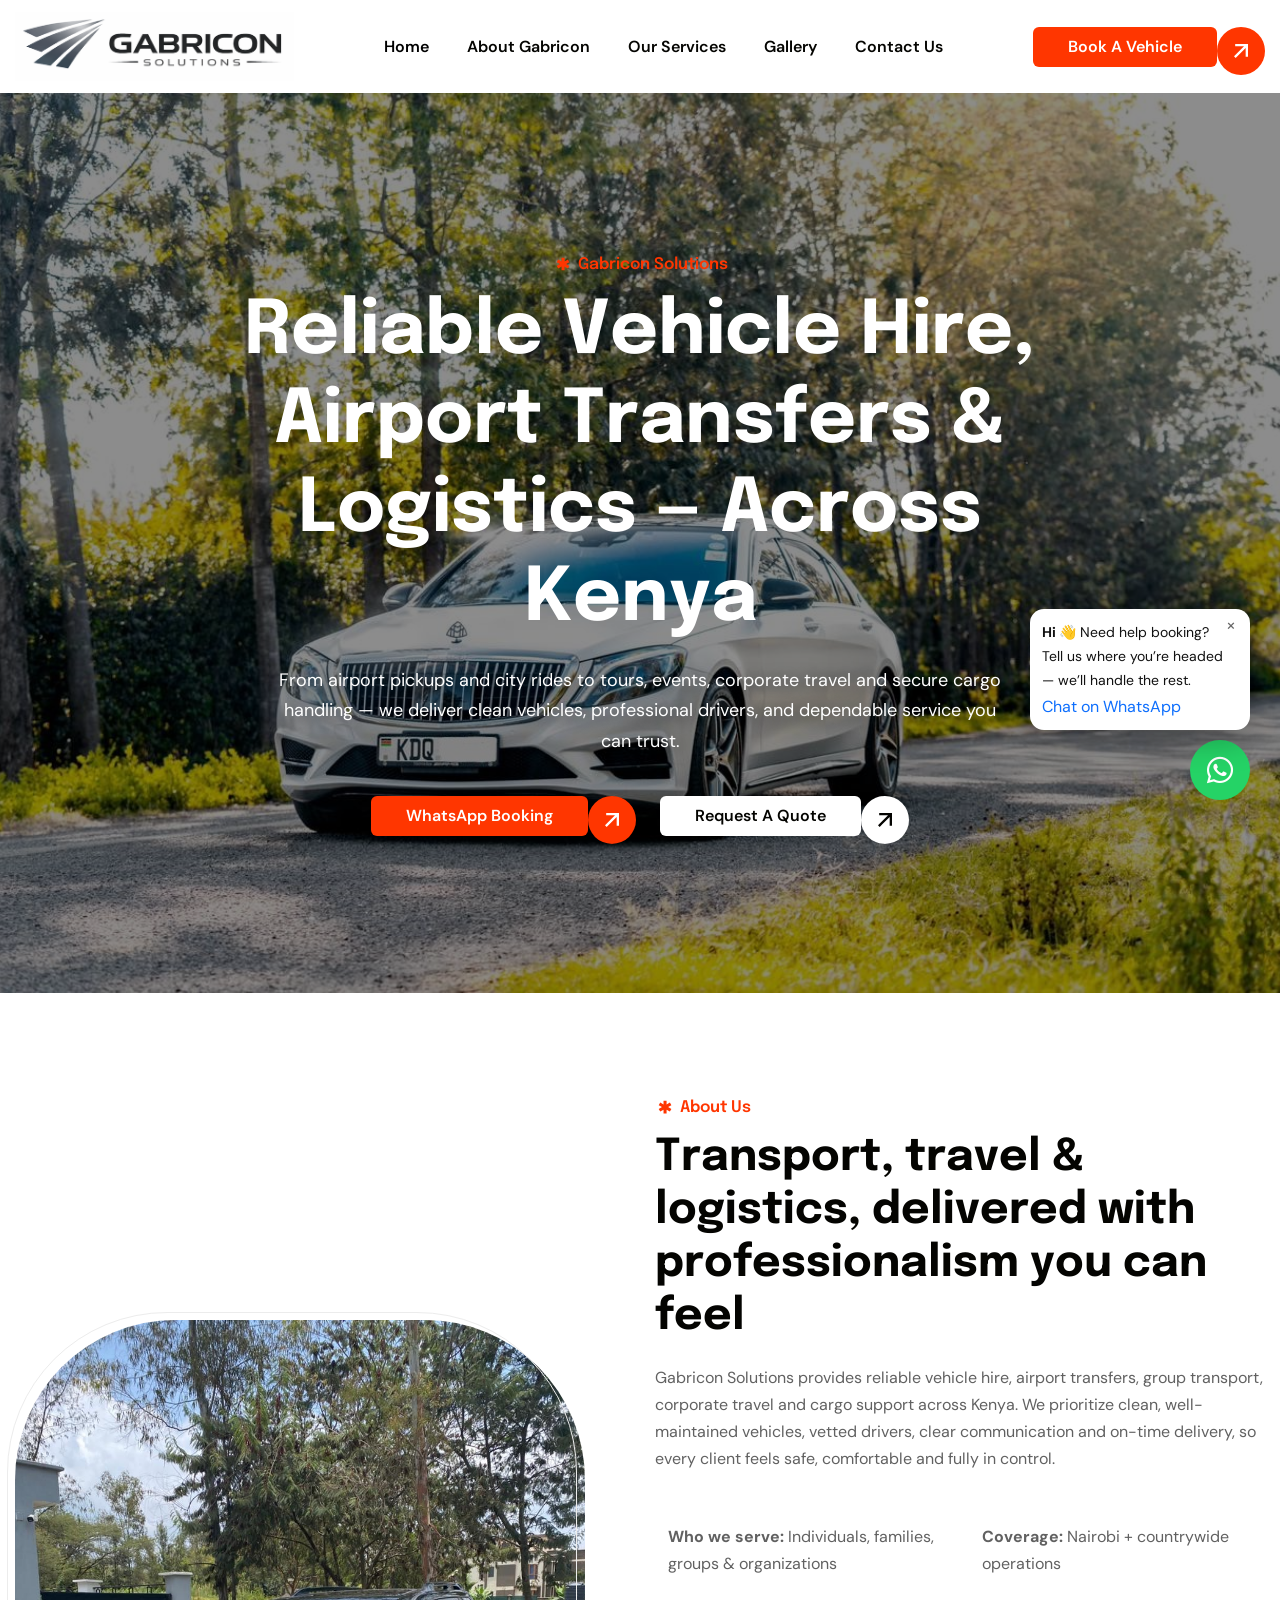
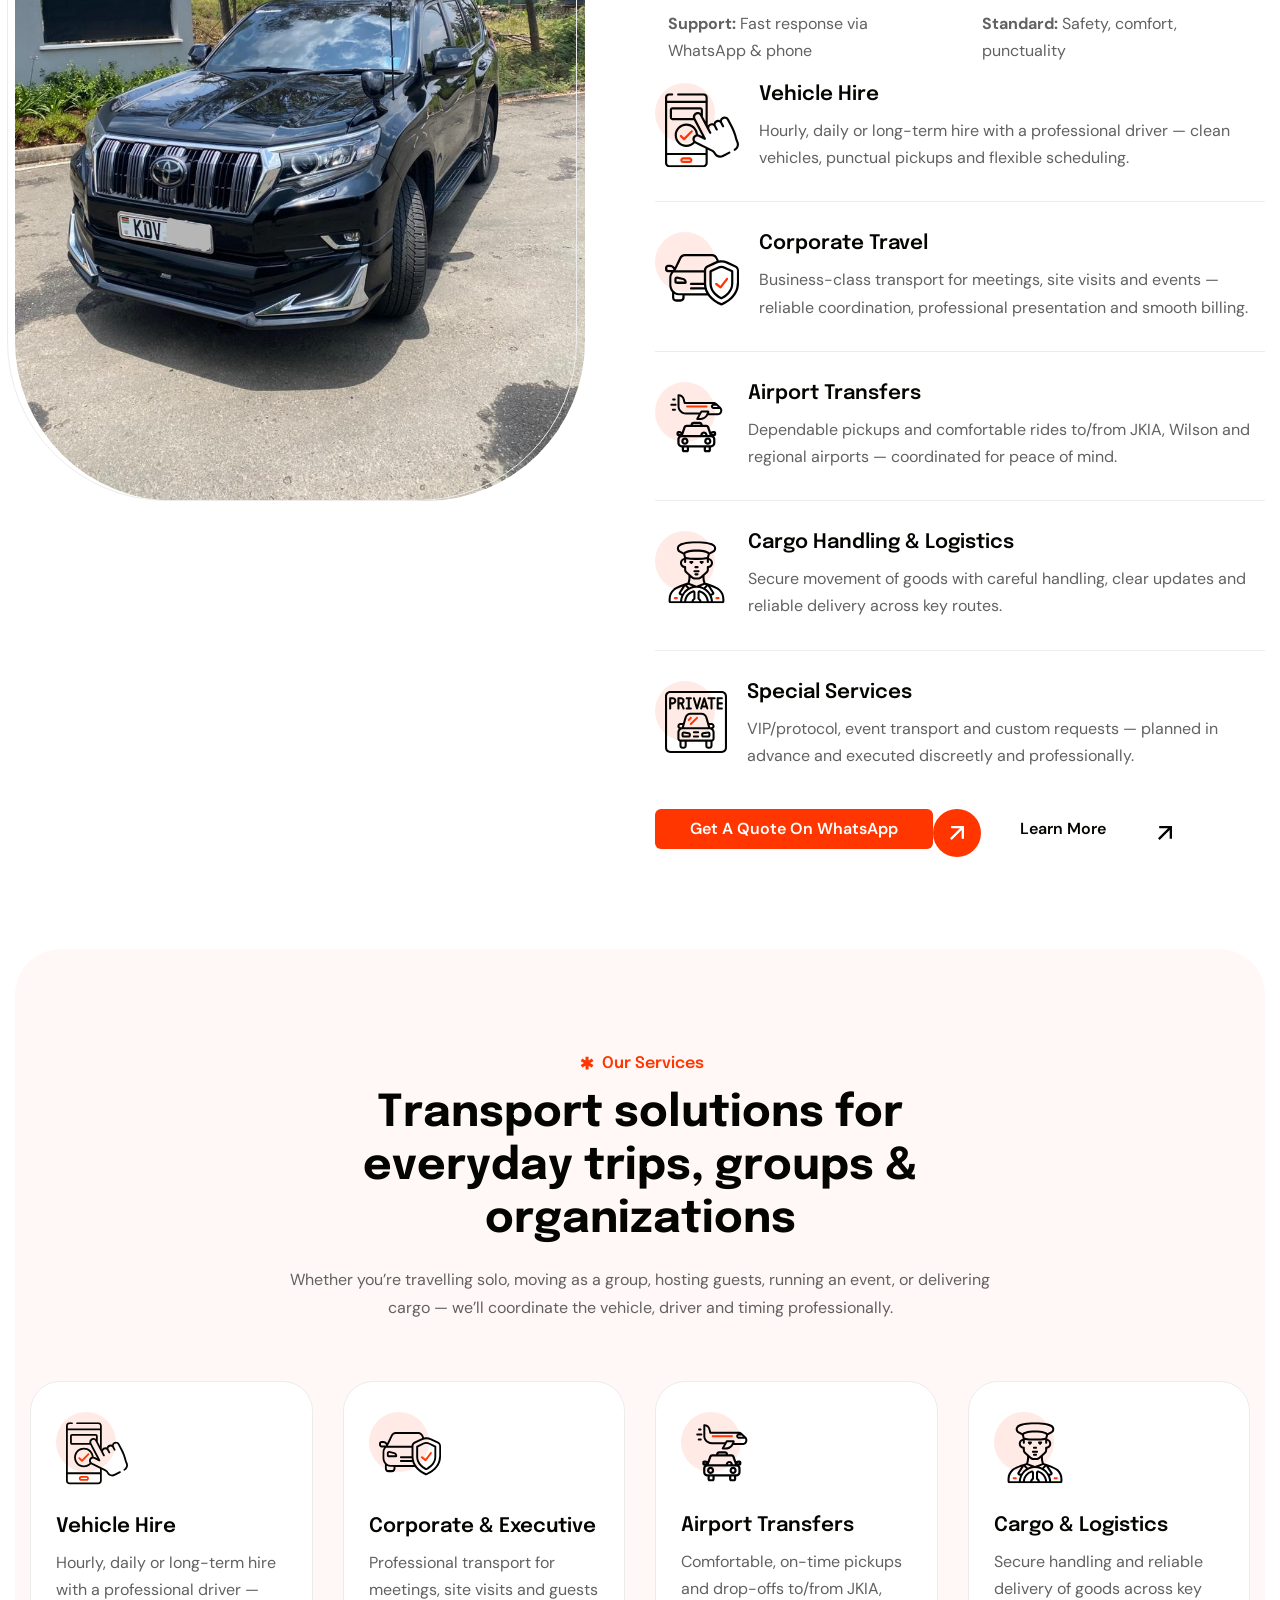
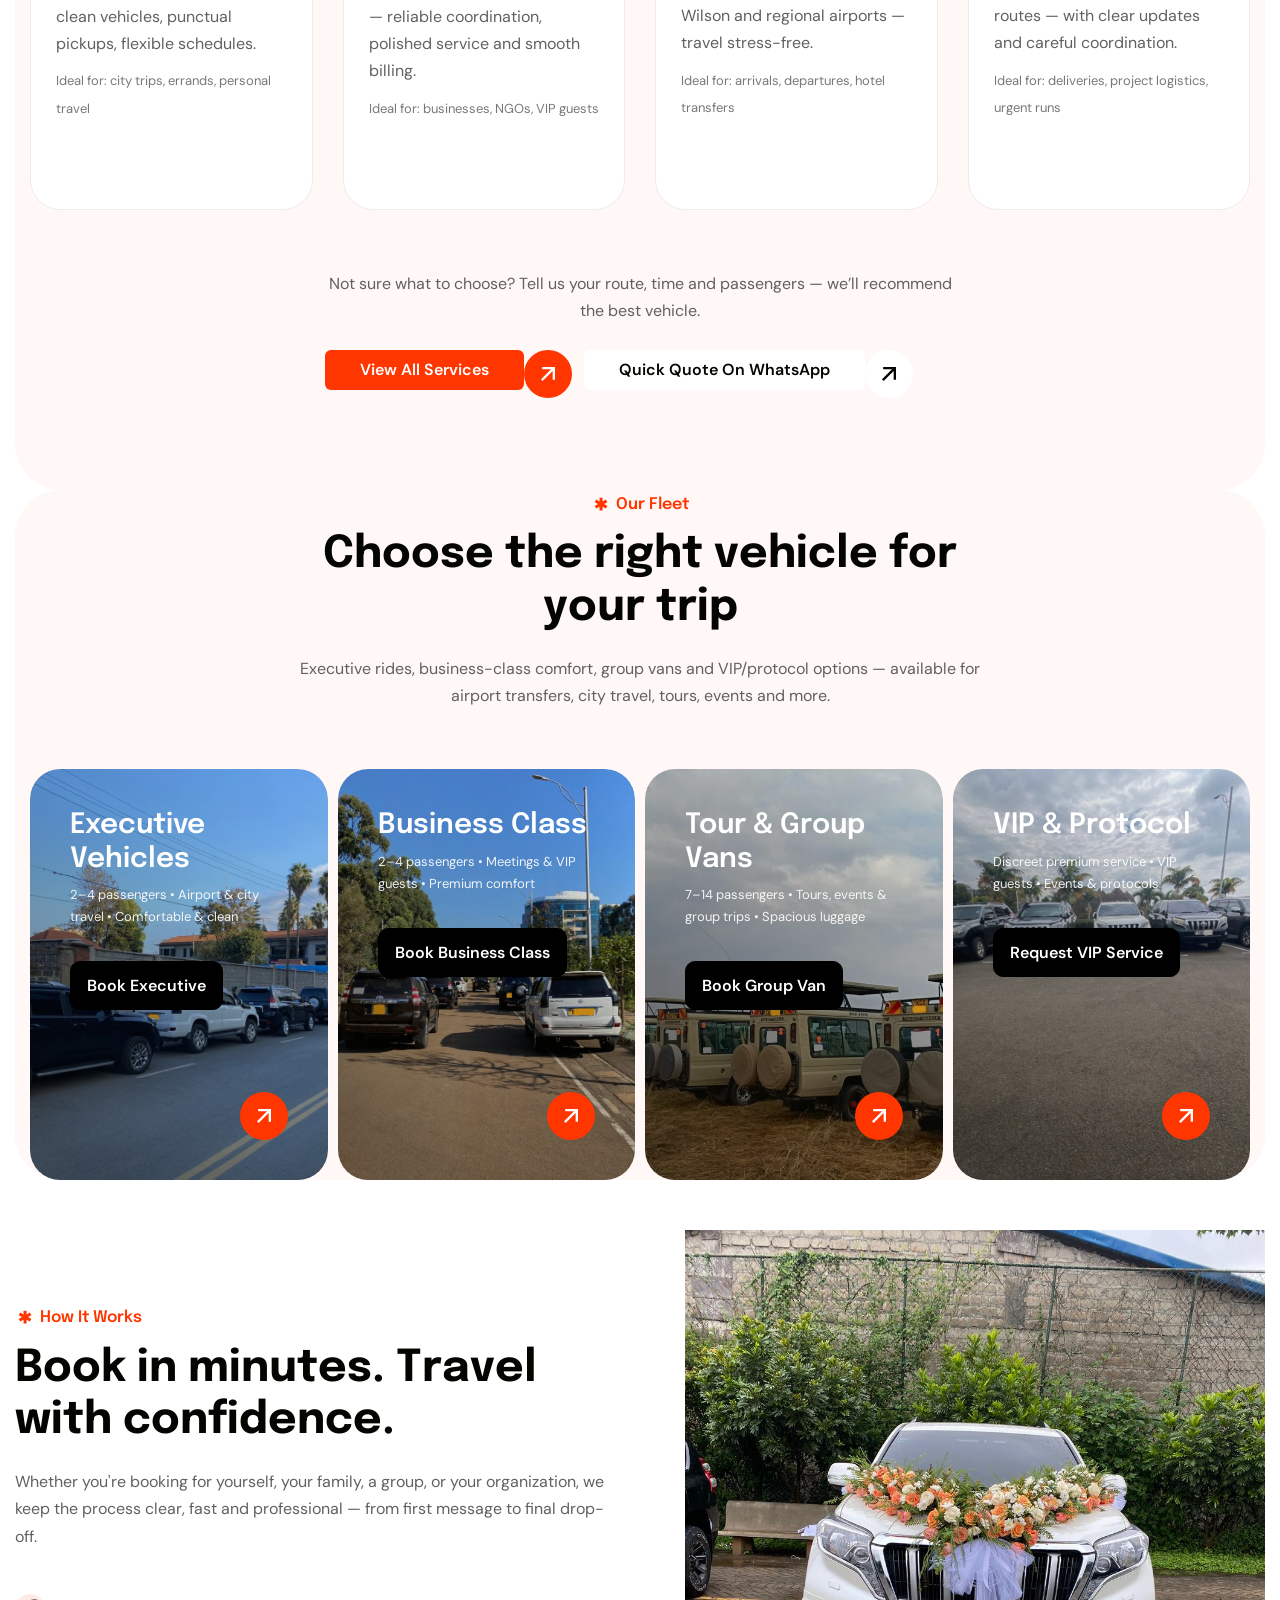
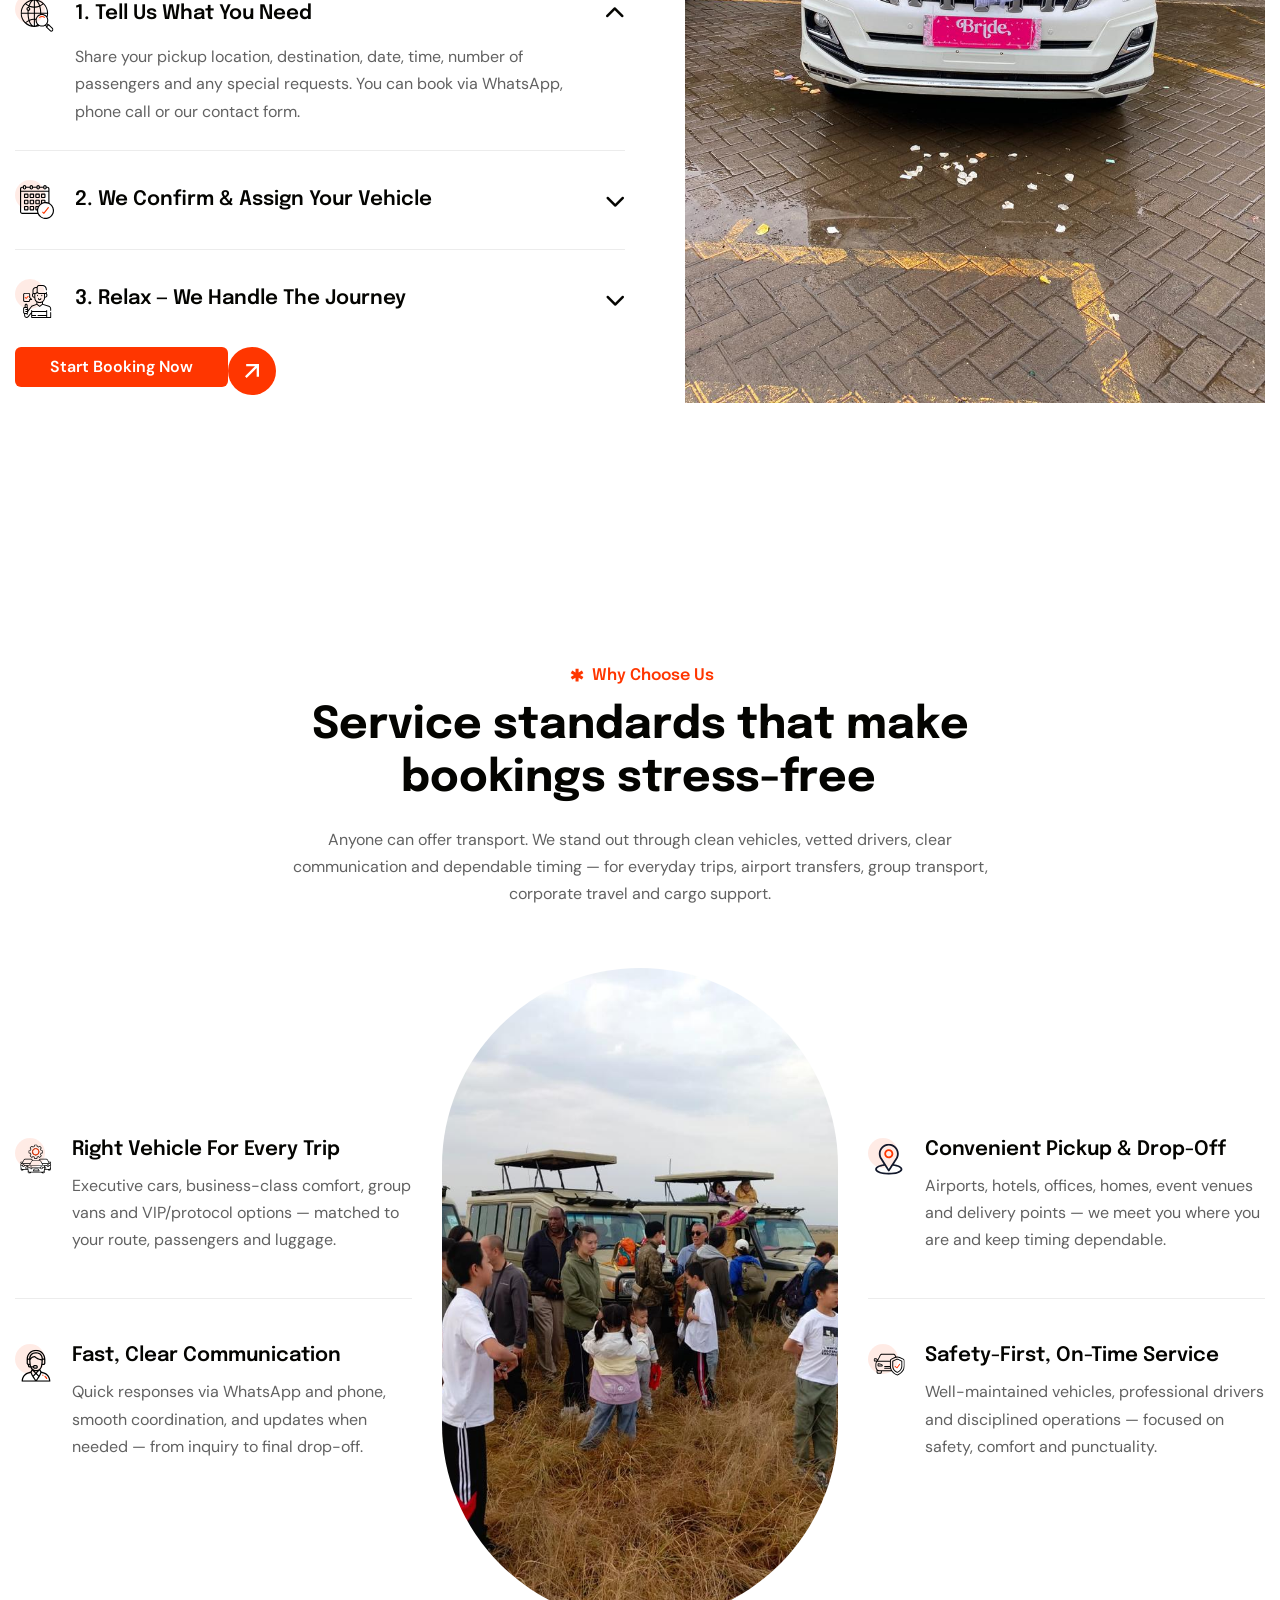
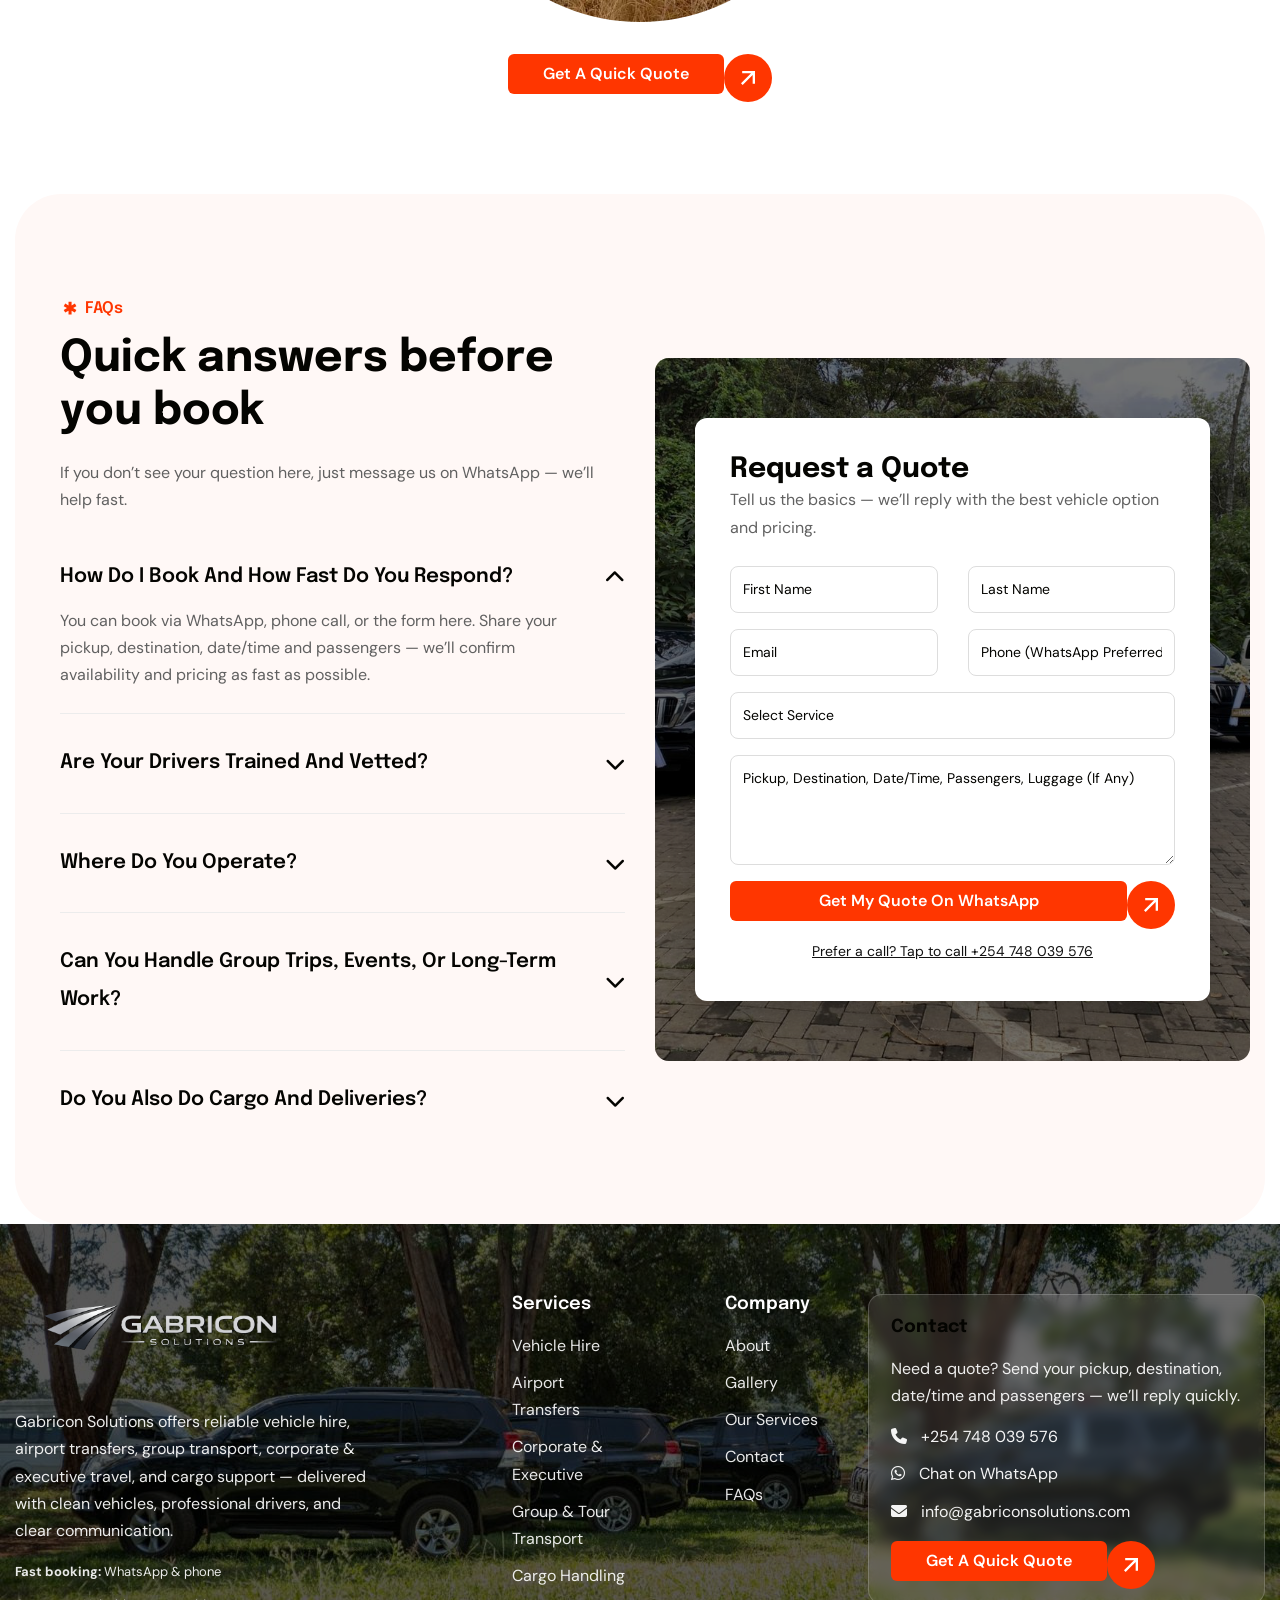
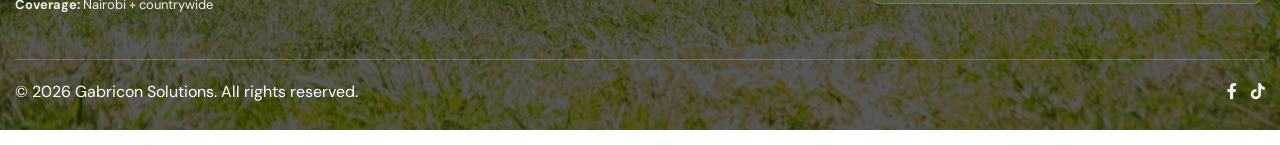
==== index.html @ 143ef1cc "Gabricon Solutions" ====
<!DOCTYPE html>
<html lang="en-KE">

<head>
	<!-- Meta -->
	<meta charset="utf-8">
	<meta http-equiv="X-UA-Compatible" content="IE=edge">
	<meta name="viewport" content="width=device-width, initial-scale=1.0">
<!-- SEO Description -->
<meta name="description" content="Gabricon Solutions provides reliable vehicle hire, airport transfers, corporate travel, group transport and cargo handling across Kenya. Clean vehicles, professional drivers and fast booking.">

<!-- Canonical URL -->
<link rel="canonical" href="https://carl-ctrl-design.github.io/Gabricon/index.html">

<!-- Robots -->
 <meta name="robots" content="index, follow">
	<meta name="author" content="Carl">
	<!-- Page Title -->
	<title>GABRICON SOLUTIONS | Home Page</title>

	<!-- Favicon Icon -->
	<link rel="shortcut icon" type="image/x-icon" href="NewImage/Favic.png">
	<!-- Google Fonts Css-->
	<link rel="preconnect" href="https://fonts.googleapis.com/">
    <link rel="preconnect" href="https://fonts.gstatic.com/" crossorigin>
    <link href="https://fonts.googleapis.com/css2?family=DM+Sans:ital,opsz,wght@0,9..40,100..1000;1,9..40,100..1000&amp;family=Epilogue:ital,wght@0,100..900;1,100..900&amp;display=swap" rel="stylesheet">
	<!-- Bootstrap Css -->
	<link href="css/bootstrap.min.css" rel="stylesheet" media="screen">
	<!-- SlickNav Css -->
	<link href="css/slicknav.min.css" rel="stylesheet">
	<!-- Swiper Css -->
	<link rel="stylesheet" href="css/swiper-bundle.min.css">
	<!-- Font Awesome Icon Css-->
	<link href="css/all.css" rel="stylesheet" media="screen">
	<!-- Animated Css -->
	<link href="css/animate.css" rel="stylesheet">
	<!-- Magnific Popup Core Css File -->
	<link rel="stylesheet" href="css/magnific-popup.css">
	<!-- Mouse Cursor Css File -->
	<link rel="stylesheet" href="css/mousecursor.css">
	<!-- Main Custom Css -->
	<link href="css/custom.css" rel="stylesheet" media="screen">
    <script>
        document.addEventListener("DOMContentLoaded", function () {
        
            let currentPage = window.location.pathname.split("/").pop();
        
            if(currentPage === ""){
                currentPage = "index.html";
            }
        
            const menuLinks = document.querySelectorAll(".navbar-nav .nav-link");
        
            menuLinks.forEach(link => {
                let linkPage = link.getAttribute("href");
        
                if(linkPage === currentPage){
                    link.classList.add("active");
                }
            });
        
        });
        </script>
        
</head>
<body>

<!-- ===== GABRICON LOADER: GPS PING ROUTE ===== -->
<div class="preloader" id="preloader" aria-label="Loading">
  <div class="preloader-card">
    <img class="preloader-logo" src="NewImage/gabricon_logo_600px.png" alt="Gabricon Solutions Logo">

    <div class="gps-wrap" aria-hidden="true">
      <div class="map-grid"></div>

      <!-- Route (SVG so it feels “real”) -->
      <svg class="route-svg" viewBox="0 0 420 90" preserveAspectRatio="none">
        <!-- faint base route -->
        <path class="route-base"
          d="M10,60 C70,20 120,85 180,45 C240,10 300,75 360,35 C385,22 402,28 410,30" />
        <!-- animated route -->
        <path class="route-draw"
          d="M10,60 C70,20 120,85 180,45 C240,10 300,75 360,35 C385,22 402,28 410,30" />
      </svg>

      <!-- Start pin -->
      <div class="pin pin-start">
        <span class="pin-core"></span>
        <span class="pin-pulse"></span>
      </div>

      <!-- End pin -->
      <div class="pin pin-end">
        <span class="pin-core"></span>
        <span class="pin-pulse"></span>
      </div>

      <!-- Moving signal dot -->
      <div class="signal-dot"></div>
    </div>

    <div class="preloader-text">
      <div class="preloader-title">Routing your ride…</div>
      <div class="preloader-sub">Securing driver & vehicle</div>
    </div>
  </div>
</div>
<!-- ===== /GABRICON LOADER ===== -->

<style>/* ===== GPS ROUTE LOADER (UNIQUE) ===== */
  .preloader{
    position: fixed;
    inset: 0;
    z-index: 99999;
    display:flex;
    align-items:center;
    justify-content:center;
    background: #070707;
    opacity: 1;
    visibility: visible;
    transition: opacity .6s ease, visibility .6s ease;
  }
  
  /* subtle moving sheen */
  .preloader::before{
    content:"";
    position:absolute;
    inset:-40%;
    background:
      radial-gradient(circle at 30% 40%, rgba(255,54,0,0.18) 0%, rgba(255,54,0,0) 55%),
      radial-gradient(circle at 70% 60%, rgba(255,255,255,0.05) 0%, rgba(255,255,255,0) 50%);
    animation: sheen 2.2s ease-in-out infinite alternate;
    filter: blur(0.5px);
  }
  
  @keyframes sheen{
    from{ transform: translate3d(-1.5%, -1%, 0) scale(1); opacity: .8; }
    to{ transform: translate3d(1.5%, 1%, 0) scale(1.02); opacity: 1; }
  }
  
  .preloader-card{
    position: relative;
    width: min(520px, 92vw);
    padding: 26px 22px 22px;
    border-radius: 18px;
    background: rgba(255,255,255,0.06);
    border: 1px solid rgba(255,255,255,0.10);
    box-shadow: 0 24px 70px rgba(0,0,0,0.45);
    backdrop-filter: blur(10px);
    text-align:center;
    overflow:hidden;
  }
  
  .preloader-logo{
    width: 170px;
    height:auto;
    opacity: .95;
    transform: translateZ(0);
  }
  
  /* Map / GPS area */
  .gps-wrap{
    position: relative;
    margin: 18px auto 14px;
    width: 100%;
    height: 140px;
    border-radius: 14px;
    background: rgba(0,0,0,0.35);
    border: 1px solid rgba(255,255,255,0.10);
    overflow: hidden;
  }
  
  /* “Map grid” */
  .map-grid{
    position:absolute;
    inset:0;
    background:
      linear-gradient(rgba(255,255,255,0.06) 1px, transparent 1px),
      linear-gradient(90deg, rgba(255,255,255,0.06) 1px, transparent 1px);
    background-size: 22px 22px;
    opacity: .55;
    transform: translateZ(0);
  }
  
  /* Route SVG */
  .route-svg{
    position:absolute;
    left: 6%;
    top: 50%;
    width: 88%;
    height: 70px;
    transform: translateY(-50%);
  }
  
  .route-base{
    fill: none;
    stroke: rgba(255,255,255,0.16);
    stroke-width: 3;
    stroke-linecap: round;
  }
  
  .route-draw{
    fill: none;
    stroke: rgba(255,54,0,0.95);
    stroke-width: 3.2;
    stroke-linecap: round;
    stroke-dasharray: 520;
    stroke-dashoffset: 520;
    animation: drawRoute 1.35s ease-in-out infinite;
    filter: drop-shadow(0 10px 16px rgba(255,54,0,0.18));
  }
  
  @keyframes drawRoute{
    0%   { stroke-dashoffset: 520; opacity: .65; }
    55%  { opacity: 1; }
    100% { stroke-dashoffset: 0; opacity: .9; }
  }
  
  /* Pins */
  .pin{
    position:absolute;
    width: 18px;
    height: 18px;
    border-radius: 50%;
    transform: translate(-50%,-50%);
  }
  
  .pin-start{ left: 10%; top: 62%; }
  .pin-end{ left: 90%; top: 38%; }
  
  .pin-core{
    position:absolute;
    inset:0;
    border-radius: 50%;
    background: #ff3600;
    box-shadow: 0 14px 30px rgba(255,54,0,0.28);
  }
  
  .pin-pulse{
    position:absolute;
    inset:-12px;
    border-radius: 50%;
    border: 2px solid rgba(255,54,0,0.65);
    animation: ping 1.25s ease-out infinite;
  }
  
  @keyframes ping{
    0%{ transform: scale(0.2); opacity: 0.0; }
    20%{ opacity: 0.9; }
    100%{ transform: scale(1.2); opacity: 0; }
  }
  
  /* Moving signal dot (follows the route area visually) */
  .signal-dot{
    position:absolute;
    width: 10px;
    height: 10px;
    border-radius: 50%;
    background: #ffffff;
    box-shadow: 0 12px 28px rgba(255,255,255,0.18);
    left: 10%;
    top: 62%;
    animation: dotTravel 1.35s ease-in-out infinite;
  }
  
  @keyframes dotTravel{
    0%   { left: 10%; top: 62%; opacity: .7; transform: scale(0.95); }
    35%  { left: 33%; top: 44%; opacity: 1; transform: scale(1.1); }
    60%  { left: 58%; top: 58%; }
    100% { left: 90%; top: 38%; opacity: .85; transform: scale(1); }
  }
  
  /* Text */
  .preloader-text{ margin-top: 6px; }
  .preloader-title{
    font-size: 15px;
    font-weight: 800;
    color: rgba(255,255,255,0.92);
    letter-spacing: 0.2px;
  }
  .preloader-sub{
    margin-top: 6px;
    font-size: 13px;
    color: rgba(255,255,255,0.68);
    font-weight: 600;
  }
  
  /* Hide state */
  .preloader.is-hidden{
    opacity: 0;
    visibility: hidden;
    pointer-events: none;
  }
  
  /* Small screens */
  @media (max-width: 576px){
    .preloader-logo{ width: 150px; }
    .gps-wrap{ height: 125px; }
  }
</style>

<script>
  (function(){
    const loader = document.getElementById("preloader");
    if(!loader) return;
  
    // Faster + cleaner: never let loader hang forever
    const KILL_SWITCH_MS = 4500;
  
    function hideLoader(){
      if(!loader || loader.classList.contains("is-hidden")) return;
      loader.classList.add("is-hidden");
      setTimeout(() => loader.remove(), 700);
    }
  
    // Main hide when everything is loaded
    window.addEventListener("load", () => {
      // short “cinematic” pause so the animation feels intentional
      setTimeout(hideLoader, 220);
    });
  
    // Safety fallback
    setTimeout(hideLoader, KILL_SWITCH_MS);
  })();
  </script>
<!-- ===== GABRICON LOADER END ===== -->


<!-- Header Start -->
<header class="main-header">
    <div class="header-sticky">
        <nav class="navbar navbar-expand-lg">
            <div class="container">
                <!-- Logo Start -->
                <a class="navbar-brand" href="index.html">
                    <img src="NewImage/gabricon_logo_600px.png" alt="Logo">
                </a>
                <!-- Logo End -->

                <!-- Main Menu Start -->
                <div class="collapse navbar-collapse main-menu">
                    <div class="nav-menu-wrapper">
                        <ul class="navbar-nav mr-auto" id="menu">
                            <li class="nav-item"><a class="nav-link" href="index.html">Home</a></li>
                            <li class="nav-item"><a class="nav-link" href="about.html">About Gabricon</a></li>
                            <li class="nav-item"><a class="nav-link" href="service.html">Our Services</a></li>
                            <li class="nav-item"><a class="nav-link" href="image-gallery.html">Gallery</a></li>                        
                            <li class="nav-item"><a class="nav-link" href="contact.html">Contact Us</a></li>
                        </ul>
                    </div>
                    <!-- Let’s Start Button Start -->
                    <div class="header-btn d-inline-flex">
                        <a href="contact.html" class="btn-default">Book a Vehicle</a>
                    </div>
                    <!-- Let’s Start Button End -->
                </div>
                <!-- Main Menu End -->
                <div class="navbar-toggle">
                    <span class="menu-label">MENU</span>
                    <span class="menu-bars"></span>
                </div>
            </div>
        </nav>
        <div class="responsive-menu"></div>
    </div>
</header>
<!-- Header End -->


<!-- Hero Section Start -->
<div class="hero">
  <div class="hero-section parallaxie">

    <!-- Swiper Slider Start -->
    <div class="swiper hero-swiper">
      <div class="swiper-wrapper">
        <div class="swiper-slide" style="background-image:url('NewImage/Photo2.jpeg');"></div>
        <div class="swiper-slide" style="background-image:url('NewImage/Photo20.jpeg');"></div>
        <div class="swiper-slide" style="background-image:url('NewImage/Photo27.jpg');"></div>
        <div class="swiper-slide" style="background-image:url('NewImage/Photo37.jpg');"></div>
        <div class="swiper-slide" style="background-image:url('NewImage/photo36.jpg');"></div>
        <div class="swiper-slide" style="background-image:url('NewImage/Photo8.jpeg');"></div>
        <div class="swiper-slide" style="background-image:url('NewImage/Photo1.jpg');"></div>
        <div class="swiper-slide" style="background-image:url('NewImage/Photo7.jpeg');"></div>
        <div class="swiper-slide" style="background-image:url('NewImage/Photo5.jpeg');"></div>
        <div class="swiper-slide" style="background-image:url('NewImage/Photo3.jpeg');"></div>
        <div class="swiper-slide" style="background-image:url('NewImage/Photo4.jpeg');"></div>
        <div class="swiper-slide" style="background-image:url('NewImage/Photo6.jpeg');"></div>
      </div>
    </div>
    <!-- Swiper Slider End -->

    <div class="container">
      <div class="row align-items-center">
        <div class="col-lg-12">
          <div class="hero-content">
            <div class="section-title">
              <h3 class="wow fadeInUp">Gabricon Solutions</h3>

              <h1 class="text-anime-style-3" data-cursor="-opaque">
                Reliable Vehicle Hire, Airport Transfers & Logistics — Across Kenya
              </h1>

              <p class="wow fadeInUp" data-wow-delay="0.25s"
                 style="color:#fff; text-shadow:0 4px 18px rgba(0,0,0,0.7);">
                From airport pickups and city rides to tours, events, corporate travel and secure cargo handling — we deliver clean vehicles, professional drivers, and dependable service you can trust.
              </p>
            </div>

            <div class="hero-content-body wow fadeInUp" data-wow-delay="0.5s">
              <a href="https://wa.me/254748039576?text=Hello%20Gabricon%20Solutions%2C%20I%27d%20like%20to%20book.%0A%0AService%3A%20%0APickup%3A%20%0ADestination%3A%20%0ADate%2FTime%3A%20%0APassengers%3A%20%0ALuggage%3A%20"
                 target="_blank" class="btn-default">WhatsApp Booking</a>

              <a href="contact.html" class="btn-default btn-highlighted">Request a Quote</a>
            </div>
          </div>
        </div>
      </div>
    </div>

  </div>
</div>
<!-- Hero Section End -->

<!-- Swiper JS -->
<script>
document.addEventListener("DOMContentLoaded", function () {
  if (typeof Swiper === "undefined") {
    console.log("Swiper not loaded. Check Swiper JS include.");
    return;
  }

  new Swiper(".hero-swiper", {
    loop: true,
    effect: "fade",
    speed: 800,
    autoplay: {
      delay: 3000,
      disableOnInteraction: false
    },
    allowTouchMove: false
  });
});
</script>

<!-- Swiper CSS -->
<style>
  .hero-section{
    position: relative;
    overflow: hidden;
    height: 100vh;
  }
  
  .hero-swiper{
    position: absolute;
    inset: 0;
    z-index: 1;
  }
  
  .hero-swiper .swiper-slide{
    width: 100%;
    height: 100vh;
    background-size: cover;
    background-position: center;
  }
  
  .hero-content{
    position: absolute;
    top: 50%;
    left: 50%;
    transform: translate(-50%, -50%);
    color: #fff;
    text-align: center;
    z-index: 10;
  }
  </style>

<!-- Hero Section End -->



<!-- About Us Section Start -->
<div class="about-us">
    <div class="container">
      <div class="row align-items-center">
        
        <!-- Images -->
        <div class="col-lg-6">
          <div class="about-image">
            <div class="about-img-1">
              <figure class="reveal">
                <img src="NewImage/about_img_9.jpeg" alt="Gabricon vehicle hire and chauffeur service">
              </figure>
            </div>
            <div class="about-img-2">
              <figure class="reveal">
                <img src="NewImage/about_img_10.jpeg" alt="Gabricon airport transfers and corporate travel">
              </figure>
            </div>
          </div>
        </div>
  
        <!-- Content -->
        <div class="col-lg-6">
          <div class="about-content">
  
            <div class="section-title">
              <h3 class="wow fadeInUp">About Us</h3>
  
              <h2 class="text-anime-style-3" data-cursor="-opaque">
                Transport, travel & logistics, delivered with professionalism you can feel
              </h2>
  
              <p class="wow fadeInUp" data-wow-delay="0.25s">
                Gabricon Solutions provides reliable vehicle hire, airport transfers, group transport, corporate travel and cargo support across Kenya.
                We prioritize clean, well-maintained vehicles, vetted drivers, clear communication and on-time delivery, so every client feels safe,
                comfortable and fully in control.
              </p>
            </div>
  
            <!-- Trust Strip -->
            <div class="about-proof wow fadeInUp" data-wow-delay="0.35s">
              <ul class="about-proof-list">
                <li><strong>Who we serve:</strong> Individuals, families, groups & organizations</li>
                <li><strong>Coverage:</strong> Nairobi + countrywide operations</li>
                <li><strong>Support:</strong> Fast response via WhatsApp & phone</li>
                <li><strong>Standard:</strong> Safety, comfort, punctuality</li>
              </ul>
            </div>
  
            <!-- About Content Body -->
            <div class="about-content-body">
  
              <div class="about-trusted-booking wow fadeInUp" data-wow-delay="0.5s">
                <div class="icon-box">
                  <img src="NewImage/icon-about-trusted-1.svg" alt="Vehicle Hire">
                </div>
                <div class="trusted-booking-content">
                  <h3>Vehicle Hire</h3>
                  <p>Hourly, daily or long-term hire with a professional driver — clean vehicles, punctual pickups and flexible scheduling.</p>
                </div>
              </div>
  
              <div class="about-trusted-booking wow fadeInUp" data-wow-delay="0.75s">
                <div class="icon-box">
                  <img src="NewImage/icon-about-trusted-2.svg" alt="Corporate Travel">
                </div>
                <div class="trusted-booking-content">
                  <h3>Corporate Travel</h3>
                  <p>Business-class transport for meetings, site visits and events — reliable coordination, professional presentation and smooth billing.</p>
                </div>
              </div>
  
              <div class="about-trusted-booking wow fadeInUp" data-wow-delay="1s">
                <div class="icon-box">
                  <img src="NewImage/icon-service-3.svg" alt="Airport Transfers">
                </div>
                <div class="trusted-booking-content">
                  <h3>Airport Transfers</h3>
                  <p>Dependable pickups and comfortable rides to/from JKIA, Wilson and regional airports — coordinated for peace of mind.</p>
                </div>
              </div>
  
              <div class="about-trusted-booking wow fadeInUp" data-wow-delay="1.25s">
                <div class="icon-box">
                  <img src="NewImage/icon-service-4.svg" alt="Cargo Handling & Logistics">
                </div>
                <div class="trusted-booking-content">
                  <h3>Cargo Handling & Logistics</h3>
                  <p>Secure movement of goods with careful handling, clear updates and reliable delivery across key routes.</p>
                </div>
              </div>
  
              <div class="about-trusted-booking wow fadeInUp" data-wow-delay="1.5s">
                <div class="icon-box">
                  <img src="NewImage/icon-service-5.svg" alt="Special Services">
                </div>
                <div class="trusted-booking-content">
                  <h3>Special Services</h3>
                  <p>VIP/protocol, event transport and custom requests — planned in advance and executed discreetly and professionally.</p>
                </div>
              </div>
  
            </div>
  
            <!-- CTAs -->
            <div class="about-content-footer wow fadeInUp" data-wow-delay="1.75s">
              <a href="https://wa.me/254748039576?text=Hello%20Gabricon%20Solutions%2C%20I%27d%20like%20to%20request%20a%20quote.%0AService%3A%20%0APickup%3A%20%0ADestination%3A%20%0ADate%2FTime%3A%20%0A" target="_blank" class="btn-default">
                Get a Quote on WhatsApp
              </a>
              <a href="about.html" class="btn-default btn-highlighted">Learn More</a>
            </div>
  
          </div>
        </div>
  
      </div>
    </div>
  </div>
  <!-- About Us Section End -->
  
  <style>
  /* About proof strip (move into custom.css when ready) */
  .about-proof{ margin:18px 0 8px; }
  .about-proof-list{
    list-style:none;
    padding:0;
    margin:0;
    display:grid;
    grid-template-columns:1fr 1fr;
    gap:10px 18px;
  }
  .about-proof-list li{
    background: rgba(255,255,255,0.06);
    border: 1px solid rgba(255,255,255,0.08);
    padding: 10px 12px;
    border-radius: 10px;
  }
  @media (max-width:768px){
    .about-proof-list{ grid-template-columns:1fr; }
  }
  </style>


<!-- Our Services Section Start --> 
<div class="our-services bg-section" id="services">
  <div class="container">
    <div class="row section-row">
      <div class="col-lg-12">
        <div class="section-title">
          <h3 class="wow fadeInUp">Our Services</h3>
          <h2 class="text-anime-style-3" data-cursor="-opaque">
            Transport solutions for everyday trips, groups & organizations
          </h2>
          <p class="wow fadeInUp" data-wow-delay="0.25s">
            Whether you’re travelling solo, moving as a group, hosting guests, running an event, or delivering cargo — we’ll coordinate the vehicle, driver and timing professionally.
          </p>
        </div>
      </div>
    </div>

    <div class="row">
      <!-- Vehicle Hire -->
      <div class="col-lg-3 col-md-6">
        <div class="service-item wow fadeInUp">
          <a href="service.html?service=vehicle-hire" class="service-link">
            <div class="icon-box">
              <img src="NewImage/icon-about-trusted-1.svg" alt="Vehicle Hire">
            </div>
            <div class="service-content">
              <h3>Vehicle Hire</h3>
              <p>Hourly, daily or long-term hire with a professional driver — clean vehicles, punctual pickups, flexible schedules.</p>
              <span class="service-meta">Ideal for: city trips, errands, personal travel</span>
            </div>
            <div class="service-footer">
              <img src="images/arrow-white.svg" alt="View service">
            </div>
          </a>
        </div>
      </div>

      <!-- Corporate & Executive Travel -->
      <div class="col-lg-3 col-md-6">
        <div class="service-item wow fadeInUp" data-wow-delay="0.25s">
          <a href="service.html?service=corporate-travel" class="service-link">
            <div class="icon-box">
              <img src="NewImage/icon-about-trusted-2.svg" alt="Corporate & Executive Travel">
            </div>
            <div class="service-content">
              <h3>Corporate & Executive</h3>
              <p>Professional transport for meetings, site visits and guests — reliable coordination, polished service and smooth billing.</p>
              <span class="service-meta">Ideal for: businesses, NGOs, VIP guests</span>
            </div>
            <div class="service-footer">
              <img src="images/arrow-white.svg" alt="View service">
            </div>
          </a>
        </div>
      </div>

      <!-- Airport Transfers -->
      <div class="col-lg-3 col-md-6">
        <div class="service-item wow fadeInUp" data-wow-delay="0.5s">
          <a href="service.html?service=airport-transfers" class="service-link">
            <div class="icon-box">
              <img src="NewImage/icon-service-3.svg" alt="Airport Transfers">
            </div>
            <div class="service-content">
              <h3>Airport Transfers</h3>
              <p>Comfortable, on-time pickups and drop-offs to/from JKIA, Wilson and regional airports — travel stress-free.</p>
              <span class="service-meta">Ideal for: arrivals, departures, hotel transfers</span>
            </div>
            <div class="service-footer">
              <img src="images/arrow-white.svg" alt="View service">
            </div>
          </a>
        </div>
      </div>

      <!-- Cargo & Logistics -->
      <div class="col-lg-3 col-md-6">
        <div class="service-item wow fadeInUp" data-wow-delay="0.75s">
          <a href="service.html?service=cargo-handling" class="service-link">
            <div class="icon-box">
              <img src="NewImage/icon-service-4.svg" alt="Cargo & Logistics">
            </div>
            <div class="service-content">
              <h3>Cargo & Logistics</h3>
              <p>Secure handling and reliable delivery of goods across key routes — with clear updates and careful coordination.</p>
              <span class="service-meta">Ideal for: deliveries, project logistics, urgent runs</span>
            </div>
            <div class="service-footer">
              <img src="images/arrow-white.svg" alt="View service">
            </div>
          </a>
        </div>
      </div>

      <!-- Footer CTA -->
      <div class="col-lg-12">
        <div class="services-box-footer wow fadeInUp" data-wow-delay="1s">
          <p>
            Not sure what to choose? Tell us your route, time and passengers — we’ll recommend the best vehicle.
          </p>

          <div class="services-cta">
            <a href="service.html" class="btn-default">View All Services</a>
            <a href="https://wa.me/254748039576?text=Hello%20Gabricon%20Solutions%2C%20I%27d%20like%20a%20quick%20quote.%0AService%3A%20%0APickup%3A%20%0ADestination%3A%20%0ADate%2FTime%3A%20%0APassengers%3A%20%0ALuggage%3A%20"
               target="_blank" class="btn-default btn-highlighted">
              Quick Quote on WhatsApp
            </a>
          </div>
        </div>
      </div>

    </div>
  </div>
</div>

<style>
/* Services link: remove inline styles */
.service-link{
  color: inherit;
  text-decoration: none;
  display:block;
}

/* Small “meta” line under each service */
.service-meta{
  display:block;
  margin-top:10px;
  font-size:13px;
  opacity:0.85;
}

/* Footer CTA buttons spacing */
.services-cta{
  display:flex;
  gap:12px;
  flex-wrap:wrap;
  align-items:center;
}
</style>
<!-- Our Services Section End -->



<!-- Fleets & Luxury Collection Section Start -->
<div class="fleets-luxury-section bg-section" id="fleet">
    <div class="container-fluid">
  
      <div class="row section-row">
        <div class="col-lg-12">
          <div class="section-title">
            <h3 class="wow fadeInUp">Our Fleet</h3>
            <h2 class="text-anime-style-3" data-cursor="-opaque">
              Choose the right vehicle for your trip
            </h2>
            <p class="wow fadeInUp" data-wow-delay="0.25s">
              Executive rides, business-class comfort, group vans and VIP/protocol options — available for airport transfers, city travel, tours, events and more.
            </p>
          </div>
        </div>
      </div>
  
      <div class="row no-gutters mt-5">
        <div class="col-lg-12">
          <div class="luxury-collection-box">
  
            <!-- Executive Vehicles -->
            <div class="luxury-collection-item wow fadeInUp">
              <div class="luxury-collection-image" data-cursor-text="View">
                <a href="image-gallery.html#executive">
                  <figure>
                    <img src="NewImage/photo38.jpg" alt="Executive vehicle for airport and city travel">
                  </figure>
                </a>
              </div>
  
              <div class="luxury-collection-title">
                <h2>Executive Vehicles</h2>
                <p class="fleet-meta">2–4 passengers • Airport & city travel • Comfortable & clean</p>
                <a class="fleet-cta" target="_blank"
                   href="https://wa.me/254748039576?text=Hello%20Gabricon%20Solutions%2C%20I%27d%20like%20to%20book%20an%20Executive%20Vehicle.%0APickup%3A%20%0ADestination%3A%20%0ADate%2FTime%3A%20%0APassengers%3A%20">
                  Book Executive
                </a>
              </div>
  
              <div class="luxury-collection-btn">
                <a href="image-gallery.html#executive" class="section-icon-btn">
                  <img src="images/arrow-white.svg" alt="View fleet">
                </a>
              </div>
            </div>
  
            <!-- Business Class Vehicles -->
            <div class="luxury-collection-item wow fadeInUp" data-wow-delay="0.25s">
              <div class="luxury-collection-image" data-cursor-text="View">
                <a href="image-gallery.html#business">
                  <figure>
                    <img src="NewImage/photo36.jpg" alt="Business class vehicle for meetings and guests">
                  </figure>
                </a>
              </div>
  
              <div class="luxury-collection-title">
                <h2>Business Class</h2>
                <p class="fleet-meta">2–4 passengers • Meetings & VIP guests • Premium comfort</p>
                <a class="fleet-cta" target="_blank"
                   href="https://wa.me/254748039576?text=Hello%20Gabricon%20Solutions%2C%20I%27d%20like%20to%20book%20a%20Business%20Class%20Vehicle.%0APickup%3A%20%0ADestination%3A%20%0ADate%2FTime%3A%20%0APassengers%3A%20">
                  Book Business Class
                </a>
              </div>
  
              <div class="luxury-collection-btn">
                <a href="image-gallery.html#business" class="section-icon-btn">
                  <img src="images/arrow-white.svg" alt="View fleet">
                </a>
              </div>
            </div>
  
            <!-- Tour & Group Vans -->
            <div class="luxury-collection-item wow fadeInUp" data-wow-delay="0.5s">
              <div class="luxury-collection-image" data-cursor-text="View">
                <a href="image-gallery.html#group">
                  <figure>
                    <img src="NewImage/Photo_6.jpeg" alt="Tour and group transport van for 7 to 14 passengers">
                  </figure>
                </a>
              </div>
  
              <div class="luxury-collection-title">
                <h2>Tour & Group Vans</h2>
                <p class="fleet-meta">7–14 passengers • Tours, events & group trips • Spacious luggage</p>
                <a class="fleet-cta" target="_blank"
                   href="https://wa.me/254748039576?text=Hello%20Gabricon%20Solutions%2C%20I%27d%20like%20to%20book%20a%20Group%20Van.%0APickup%3A%20%0ADestination%3A%20%0ADate%2FTime%3A%20%0APassengers%3A%20%0ALuggage%3A%20">
                  Book Group Van
                </a>
              </div>
  
              <div class="luxury-collection-btn">
                <a href="image-gallery.html#group" class="section-icon-btn">
                  <img src="images/arrow-white.svg" alt="View fleet">
                </a>
              </div>
            </div>
  
            <!-- VIP & Protocol -->
            <div class="luxury-collection-item wow fadeInUp" data-wow-delay="0.75s">
              <div class="luxury-collection-image" data-cursor-text="View">
                <a href="image-gallery.html#vip">
                  <figure>
                    <img src="NewImage/Photo8.jpeg" alt="VIP and protocol vehicle for discreet premium travel">
                  </figure>
                </a>
              </div>
  
              <div class="luxury-collection-title">
                <h2>VIP & Protocol</h2>
                <p class="fleet-meta">Discreet premium service • VIP guests • Events & protocols</p>
                <a class="fleet-cta" target="_blank"
                   href="https://wa.me/254748039576?text=Hello%20Gabricon%20Solutions%2C%20I%27d%20like%20VIP%20%26%20Protocol%20Transport.%0AOccasion%3A%20%0APickup%3A%20%0ADestination%3A%20%0ADate%2FTime%3A%20%0A">
                  Request VIP Service
                </a>
              </div>
  
              <div class="luxury-collection-btn">
                <a href="image-gallery.html#vip" class="section-icon-btn">
                  <img src="images/arrow-white.svg" alt="View fleet">
                </a>
              </div>
            </div>
  
          </div>
        </div>
      </div>
  
    </div>
  </div>

<style>
    .fleet-meta{
      margin-top: 8px;
      font-size: 13px;
      color: #fff;              /* small words white */
      opacity: 0.9;
    }
    
    .fleet-cta{
      display: inline-block;
      margin-top: 12px;
      padding: 10px 16px;
      border-radius: 10px;
      font-weight: 600;
      text-decoration: none;
      background: #000;         /* dark background */
      border: 1px solid #000;
      color: #fff;              /* white text */
      transition: transform .2s ease, background .2s ease, border .2s ease;
    }
    
    .fleet-cta:hover{
      transform: translateY(-2px);
      background: #ff3600;      /* your brand orange on hover */
      border-color: #ff3600;
      color: #fff;
    }

</style>
  <!-- Fleets & Luxury Collection Section End -->


<!-- How It Works Section Start -->
<div class="how-it-work">
    <div class="container">
      <div class="row align-items-center">
  
        <!-- Content Column -->
        <div class="col-lg-6">
          <div class="how-work-content">
  
            <!-- Section Title -->
            <div class="section-title">
              <h3 class="wow fadeInUp">How It Works</h3>
              <h2 class="text-anime-style-3" data-cursor="-opaque">
                Book in minutes. Travel with confidence.
              </h2>
              <p class="wow fadeInUp" data-wow-delay="0.25s">
                Whether you're booking for yourself, your family, a group, or your organization,
                we keep the process clear, fast and professional — from first message to final drop-off.
              </p>
            </div>
  
            <!-- Accordion -->
            <div class="how-work-accordion" id="workaccordion">
  
              <!-- Step 1 -->
              <div class="accordion-item wow fadeInUp" data-wow-delay="0.5s">
                <div class="icon-box">
                  <img src="NewImage/icon-how-it-work-1.svg" alt="Choose Service">
                </div>
                <h2 class="accordion-header" id="workheading1">
                  <button class="accordion-button" type="button" data-bs-toggle="collapse"
                          data-bs-target="#workcollapse1" aria-expanded="true">
                    1. Tell Us What You Need
                  </button>
                </h2>
                <div id="workcollapse1" class="accordion-collapse collapse show">
                  <div class="accordion-body">
                    <p>
                      Share your pickup location, destination, date, time, number of passengers and any special requests.
                      You can book via WhatsApp, phone call or our contact form.
                    </p>
                  </div>
                </div>
              </div>
  
              <!-- Step 2 -->
              <div class="accordion-item wow fadeInUp" data-wow-delay="0.75s">
                <div class="icon-box">
                  <img src="NewImage/icon-how-it-work-2.svg" alt="Confirm Booking">
                </div>
                <h2 class="accordion-header" id="workheading2">
                  <button class="accordion-button collapsed" type="button" data-bs-toggle="collapse"
                          data-bs-target="#workcollapse2">
                    2. We Confirm & Assign Your Vehicle
                  </button>
                </h2>
                <div id="workcollapse2" class="accordion-collapse collapse">
                  <div class="accordion-body">
                    <p>
                      We confirm availability, agree on pricing, and assign a clean vehicle with a professional driver.
                      You receive clear communication before pickup.
                    </p>
                  </div>
                </div>
              </div>
  
              <!-- Step 3 -->
              <div class="accordion-item wow fadeInUp" data-wow-delay="1s">
                <div class="icon-box">
                  <img src="NewImage/icon-how-it-work-3.svg" alt="Travel Safely">
                </div>
                <h2 class="accordion-header" id="workheading3">
                  <button class="accordion-button collapsed" type="button" data-bs-toggle="collapse"
                          data-bs-target="#workcollapse3">
                    3. Relax — We Handle The Journey
                  </button>
                </h2>
                <div id="workcollapse3" class="accordion-collapse collapse">
                  <div class="accordion-body">
                    <p>
                      Our driver arrives on time, assists where needed, and ensures a smooth, safe and comfortable trip.
                      We focus on punctuality, professionalism and peace of mind.
                    </p>
                  </div>
                </div>
              </div>
  
            </div>
            <!-- Accordion End -->
  
            <!-- Inline CTA -->
            <div class="mt-4">
              <a href="https://wa.me/254748039576?text=Hello%20Gabricon%20Solutions%2C%20I%27d%20like%20to%20book.%0APickup%3A%20%0ADestination%3A%20%0ADate%2FTime%3A%20%0APassengers%3A%20" 
                 target="_blank" class="btn-default">
                Start Booking Now
              </a>
            </div>
  
          </div>
        </div>
  
        <!-- Image Column -->
        <div class="col-lg-6">
          <div class="how-work-image">
            <figure class="reveal">
              <img src="NewImage/Photo12.jpeg" alt="Professional Transport Process">
            </figure>
          </div>
        </div>
  
      </div>
    </div>
  </div>
  <!-- How It Works Section End -->

<!-- Why Choose Us Section Start -->
<div class="why-choose-us">
    <div class="container">
  
      <!-- Section Title -->
      <div class="row section-row">
        <div class="col-lg-12">
          <div class="section-title">
            <h3 class="wow fadeInUp">Why Choose Us</h3>
            <h2 class="text-anime-style-3" data-cursor="-opaque">
              Service standards that make bookings stress-free
            </h2>
            <p class="wow fadeInUp" data-wow-delay="0.25s">
              Anyone can offer transport. We stand out through clean vehicles, vetted drivers, clear communication and dependable timing —
              for everyday trips, airport transfers, group transport, corporate travel and cargo support.
            </p>
          </div>
        </div>
      </div>
  
      <div class="row align-items-center">
  
        <!-- Left Column -->
        <div class="col-lg-4 col-md-6">
          <div class="why-choose-item wow fadeInUp">
            <div class="icon-box">
              <img src="NewImage/icon-why-choose-1.svg" alt="Wide fleet options">
            </div>
            <div class="why-choose-content">
              <h3>Right Vehicle for Every Trip</h3>
              <p>
                Executive cars, business-class comfort, group vans and VIP/protocol options — matched to your route, passengers and luggage.
              </p>
            </div>
          </div>
  
          <div class="why-choose-item wow fadeInUp" data-wow-delay="0.25s">
            <div class="icon-box">
              <img src="NewImage/icon-why-choose-2.svg" alt="Fast support and coordination">
            </div>
            <div class="why-choose-content">
              <h3>Fast, Clear Communication</h3>
              <p>
                Quick responses via WhatsApp and phone, smooth coordination, and updates when needed — from inquiry to final drop-off.
              </p>
            </div>
          </div>
        </div>
  
        <!-- Center Image -->
        <div class="col-lg-4 col-md-12">
          <div class="why-choose-image">
            <figure class="reveal">
              <img src="NewImage/Photo13.jpeg" alt="Professional transport service">
            </figure>
          </div>
        </div>
  
        <!-- Right Column -->
        <div class="col-lg-4 col-md-6">
          <div class="why-choose-item wow fadeInUp">
            <div class="icon-box">
              <img src="NewImage/icon-why-choose-3.svg" alt="Convenient pickup and drop-off">
            </div>
            <div class="why-choose-content">
              <h3>Convenient Pickup & Drop-Off</h3>
              <p>
                Airports, hotels, offices, homes, event venues and delivery points — we meet you where you are and keep timing dependable.
              </p>
            </div>
          </div>
  
          <div class="why-choose-item wow fadeInUp" data-wow-delay="0.25s">
            <div class="icon-box">
              <img src="NewImage/icon-why-choose-4.svg" alt="Safety and reliability">
            </div>
            <div class="why-choose-content">
              <h3>Safety-First, On-Time Service</h3>
              <p>
                Well-maintained vehicles, professional drivers and disciplined operations — focused on safety, comfort and punctuality.
              </p>
            </div>
          </div>
        </div>
  
      </div>
  
      <!-- CTA (optional but powerful) -->
      <div class="text-center mt-4">
        <a href="https://wa.me/254748039576?text=Hello%20Gabricon%20Solutions%2C%20I%27d%20like%20to%20book%20a%20service.%0APickup%3A%20%0ADestination%3A%20%0ADate%2FTime%3A%20%0APassengers%3A%20" target="_blank" class="btn-default">
          Get a Quick Quote
        </a>
      </div>
  
    </div>
  </div>
  <!-- Why Choose Us Section End -->

<!-- ===== FAQ + CONTACT SECTION START ===== -->
<div class="our-faqs bg-section faq-contact-section" id="faq">
    <div class="container">
      <div class="row align-items-center">
  
        <!-- LEFT: FAQ -->
        <div class="col-lg-6">
          <div class="our-faqs-content">
  
            <div class="section-title">
              <h3 class="wow fadeInUp">FAQs</h3>
              <h2 class="text-anime-style-3">
                Quick answers before you book
              </h2>
              <p class="wow fadeInUp" data-wow-delay="0.25s">
                If you don’t see your question here, just message us on WhatsApp — we’ll help fast.
              </p>
            </div>
  
            <!-- FAQ Accordion -->
            <div class="our-faqs-accordion" id="faqsaccordion">
  
              <!-- FAQ 1 -->
              <div class="accordion-item wow fadeInUp" data-wow-delay="0.25s">
                <h2 class="accordion-header" id="faqheading1">
                  <button class="accordion-button" type="button" data-bs-toggle="collapse"
                          data-bs-target="#faqcollapse1" aria-expanded="true">
                    How do I book and how fast do you respond?
                  </button>
                </h2>
                <div id="faqcollapse1" class="accordion-collapse collapse show">
                  <div class="accordion-body">
                    <p>
                      You can book via WhatsApp, phone call, or the form here. Share your pickup, destination,
                      date/time and passengers — we’ll confirm availability and pricing as fast as possible.
                    </p>
                  </div>
                </div>
              </div>
  
              <!-- FAQ 2 -->
              <div class="accordion-item wow fadeInUp" data-wow-delay="0.5s">
                <h2 class="accordion-header" id="faqheading2">
                  <button class="accordion-button collapsed" type="button" data-bs-toggle="collapse"
                          data-bs-target="#faqcollapse2">
                    Are your drivers trained and vetted?
                  </button>
                </h2>
                <div id="faqcollapse2" class="accordion-collapse collapse">
                  <div class="accordion-body">
                    <p>
                      Yes. Our drivers are licensed, experienced and trained for professional service.
                      We take punctuality, customer care and safety seriously.
                    </p>
                  </div>
                </div>
              </div>
  
              <!-- FAQ 3 -->
              <div class="accordion-item wow fadeInUp" data-wow-delay="0.75s">
                <h2 class="accordion-header" id="faqheading3">
                  <button class="accordion-button collapsed" type="button" data-bs-toggle="collapse"
                          data-bs-target="#faqcollapse3">
                    Where do you operate?
                  </button>
                </h2>
                <div id="faqcollapse3" class="accordion-collapse collapse">
                  <div class="accordion-body">
                    <p>
                      We operate in Nairobi and offer countrywide service depending on your route.
                      Tell us your locations and we’ll advise the best option.
                    </p>
                  </div>
                </div>
              </div>
  
              <!-- FAQ 4 -->
              <div class="accordion-item wow fadeInUp" data-wow-delay="1s">
                <h2 class="accordion-header" id="faqheading4">
                  <button class="accordion-button collapsed" type="button" data-bs-toggle="collapse"
                          data-bs-target="#faqcollapse4">
                    Can you handle group trips, events, or long-term work?
                  </button>
                </h2>
                <div id="faqcollapse4" class="accordion-collapse collapse">
                  <div class="accordion-body">
                    <p>
                      Absolutely. We support group transport, events, tours, recurring schedules, and long-term arrangements.
                      We’ll plan it properly so everything runs smoothly.
                    </p>
                  </div>
                </div>
              </div>
  
              <!-- FAQ 5 -->
              <div class="accordion-item wow fadeInUp" data-wow-delay="1.25s">
                <h2 class="accordion-header" id="faqheading5">
                  <button class="accordion-button collapsed" type="button" data-bs-toggle="collapse"
                          data-bs-target="#faqcollapse5">
                    Do you also do cargo and deliveries?
                  </button>
                </h2>
                <div id="faqcollapse5" class="accordion-collapse collapse">
                  <div class="accordion-body">
                    <p>
                      Yes. We handle cargo support and deliveries depending on the type of item and route.
                      Send the details and we’ll confirm the safest option.
                    </p>
                  </div>
                </div>
              </div>
  
            </div>
          </div>
        </div>
  
        <!-- RIGHT: FORM WITH BACKGROUND -->
        <div class="col-lg-6">
          <div class="form-background">
  
            <div class="contact-us-form wow fadeInUp">
              <div class="contact-form-intro">
                <h3>Request a Quote</h3>
                <p>
                  Tell us the basics — we’ll reply with the best vehicle option and pricing.
                </p>
              </div>
  
              <!-- WhatsApp Submit Form (works on GitHub Pages) -->
              <form id="quoteForm">
                <div class="row">
  
                  <div class="form-group col-md-6 mb-3">
                    <input type="text" class="form-control" id="firstName" placeholder="First Name" required>
                  </div>
  
                  <div class="form-group col-md-6 mb-3">
                    <input type="text" class="form-control" id="lastName" placeholder="Last Name" required>
                  </div>
  
                  <div class="form-group col-md-6 mb-3">
                    <input type="email" class="form-control" id="email" placeholder="Email" required>
                  </div>
  
                  <div class="form-group col-md-6 mb-3">
                    <input type="text" class="form-control" id="phone" placeholder="Phone (WhatsApp preferred)" required>
                  </div>
  
                  <div class="form-group col-md-12 mb-3">
                    <select class="form-control" id="service" required>
                      <option value="" selected disabled>Select Service</option>
                      <option>Airport Transfers</option>
                      <option>Vehicle Hire</option>
                      <option>Corporate & Executive</option>
                      <option>Group / Tour Transport</option>
                      <option>Cargo & Logistics</option>
                      <option>VIP & Protocol</option>
                    </select>
                  </div>
  
                  <div class="form-group col-md-12 mb-3">
                    <textarea class="form-control" rows="4" id="message"
                      placeholder="Pickup, destination, date/time, passengers, luggage (if any)"></textarea>
                  </div>
  
                  <div class="col-lg-12 d-grid">
                    <button type="submit" class="btn-default">Get My Quote on WhatsApp</button>
                  </div>
  
                  <div class="col-lg-12 mt-3 text-center">
                    <a href="tel:+254748039576" class="small" style="color:#111; text-decoration: underline;">
                      Prefer a call? Tap to call +254 748 039 576
                    </a>
                  </div>
  
                </div>
              </form>
  
            </div>
          </div>
        </div>
  
      </div>
    </div>
  </div>
  <!-- ===== FAQ + CONTACT SECTION END ===== -->
  
  <script>
  document.getElementById("quoteForm").addEventListener("submit", function(e){
    e.preventDefault();
  
    const first = document.getElementById("firstName").value.trim();
    const last = document.getElementById("lastName").value.trim();
    const email = document.getElementById("email").value.trim();
    const phone = document.getElementById("phone").value.trim();
    const service = document.getElementById("service").value;
    const msg = document.getElementById("message").value.trim();
  
    const text =
  `Hello Gabricon Solutions, I'd like a quote.
  
  Name: ${first} ${last}
  Phone: ${phone}
  Email: ${email}
  Service: ${service}
  Details: ${msg || "N/A"}`;
  
    const wa = "254748039576";
    const url = `https://wa.me/${wa}?text=${encodeURIComponent(text)}`;
    window.open(url, "_blank");
  });
  </script>
 <style>
    /* SECTION SPACING */
.faq-contact-section{
    padding:100px 0;
}

/* RIGHT BACKGROUND IMAGE */
.form-background{
    position:relative;
    padding:60px 40px;
    border-radius:14px;
    overflow:hidden;
    background:url('NewImage/Photo27.jpg') center center/cover no-repeat;
}

/* DARK OVERLAY (so text is readable) */
.form-background::before{
    content:"";
    position:absolute;
    top:0;
    left:0;
    width:100%;
    height:100%;
    background:rgba(0,0,0,0.55);
    z-index:1;
}

/* FORM CARD */
.contact-us-form{
    position:relative;
    z-index:2;
    background:#ffffff;
    padding:35px;
    border-radius:12px;
    box-shadow:0 15px 40px rgba(0,0,0,0.2);
}

/* INPUT STYLE */
.contact-us-form .form-control{
    border:1px solid #ddd;
    padding:12px;
    border-radius:8px;
    font-size:14px;
}

.contact-us-form .form-control:focus{
    border-color:#ff3600;
    box-shadow:0 0 10px rgba(37,211,102,0.25);
}

/* BUTTON */
.btn-default{
    background: #ff3600;
    color:#fff;
    padding:12px 35px;
    border:none;
    border-radius:6px;
    font-weight:600;
}

.btn-default:hover{
    background:#ff3600;
}
 </style>

<!-- Footer Start -->
<footer class="main-footer footer-bg">
    <div class="footer-overlay"></div>
  
    <div class="container footer-inner">
      <div class="row">
  
        <!-- Brand / About -->
        <div class="col-lg-4 col-md-6">
          <div class="about-footer">
            <div class="footer-logo">
              <img src="NewImage/GabB.png" alt="Gabricon Solutions Logo">
            </div>
  
            <p class="footer-text">
              Gabricon Solutions offers reliable vehicle hire, airport transfers, group transport,
              corporate & executive travel, and cargo support — delivered with clean vehicles,
              professional drivers, and clear communication.
            </p>
  
            <div class="footer-mini">
              <span><strong>Fast booking:</strong> WhatsApp & phone</span>
              <span><strong>Coverage:</strong> Nairobi + countrywide</span>
            </div>
          </div>
        </div>
  
        <!-- Services -->
        <div class="col-lg-2 col-md-6">
          <div class="footer-links">
            <h3>Services</h3>
            <ul>
              <li><a href="service.html?service=vehicle-hire">Vehicle Hire</a></li>
<li><a href="service.html?service=airport-transfers">Airport Transfers</a></li>
<li><a href="service.html?service=corporate-travel">Corporate & Executive</a></li>
<li><a href="service.html?service=group-tour-transport">Group & Tour Transport</a></li>
<li><a href="service.html?service=cargo-handling">Cargo Handling</a></li>
            </ul>
          </div>
        </div>
  
        <!-- Company -->
        <div class="col-lg-2 col-md-6">
          <div class="footer-links">
            <h3>Company</h3>
            <ul>
              <li><a href="about.html">About</a></li>
              <li><a href="image-gallery.html#image-gallery">Gallery</a></li>
              <li><a href="service.html#services">Our Services</a></li>
              <li><a href="contact.html">Contact</a></li>
              <li><a href="#faq">FAQs</a></li>
            </ul>
          </div>
        </div>
  
        <!-- Contact (Trust builder) -->
        <div class="col-lg-4 col-md-6">
          <div class="footer-contact-card">
            <h3>Contact</h3>
  
            <p class="footer-text">
              Need a quote? Send your pickup, destination, date/time and passengers — we’ll reply quickly.
            </p>
  
            <div class="footer-contact-list">
              <a href="tel:+254748039576"><i class="fa-solid fa-phone"></i> +254 748 039 576</a>
              <a href="https://wa.me/254748039576" target="_blank"><i class="fa-brands fa-whatsapp"></i> Chat on WhatsApp</a>
              <!-- Later replace with domain email -->
              <a href="mailto:info@gabriconsolutions.com"><i class="fa-solid fa-envelope"></i> info@gabriconsolutions.com</a>
            </div>
  
            <div class="footer-cta">
              <a href="https://wa.me/254748039576?text=Hello%20Gabricon%20Solutions%2C%20I%27d%20like%20a%20quick%20quote.%0APickup%3A%20%0ADestination%3A%20%0ADate%2FTime%3A%20%0APassengers%3A%20" target="_blank" class="btn-default">
                Get a Quick Quote
              </a>
            </div>
          </div>
        </div>
  
      </div>
  
      <!-- Bottom -->
      <div class="footer-bottom">
        <div class="row align-items-center">
          <div class="col-lg-6 col-md-7">
            <p class="mb-0">© 2026 Gabricon Solutions. All rights reserved.</p>
          </div>
  
          <div class="col-lg-6 col-md-5">
            <ul class="footer-social">
              <!-- Only Facebook + TikTok -->
              <li><a href="YOUR_FACEBOOK_LINK" target="_blank" aria-label="Facebook"><i class="fa-brands fa-facebook-f"></i></a></li>
              <li><a href="YOUR_TIKTOK_LINK" target="_blank" aria-label="TikTok"><i class="fa-brands fa-tiktok"></i></a></li>
            </ul>
          </div>
        </div>
      </div>
  
    </div>
  </footer>
  <!-- Footer End -->

  <style>
    .footer-bg{
      background: url('NewImage/Photo1.jpg') no-repeat center center;
      background-size: cover;
      position: relative;
      color: #fff;
      padding: 70px 0 25px;
    }
    .footer-overlay{
      position:absolute;
      inset:0;
      background: rgba(0,0,0,0.65);
      z-index:1;
    }
    .footer-inner{
      position: relative;
      z-index:2;
    }
    .footer-logo img{
      max-height: 70px;
      width:auto;
      object-fit:contain;
      margin-bottom: 14px;
    }
    .footer-text{
      opacity: 0.92;
      line-height: 1.7;
      margin: 0;
    }
    .footer-mini{
      margin-top: 14px;
      display:flex;
      flex-direction:column;
      gap:6px;
      font-size: 13px;
      opacity: 0.9;
    }
    .footer-links h3,
    .footer-contact-card h3{
      font-size: 18px;
      margin-bottom: 16px;
    }
    .footer-links ul{
      list-style:none;
      padding:0;
      margin:0;
    }
    .footer-links li{
      margin: 10px 0;
    }
    .footer-links a{
      color:#fff;
      text-decoration:none;
      opacity:0.9;
      transition: opacity .2s ease, transform .2s ease;
      display:inline-block;
    }
    .footer-links a:hover{
      opacity:1;
      transform: translateX(2px);
      text-decoration: underline;
    }
    .footer-contact-card{
      background: rgba(255,255,255,0.10);
      border: 1px solid rgba(255,255,255,0.18);
      border-radius: 14px;
      padding: 22px;
      backdrop-filter: blur(6px);
    }
    .footer-contact-list{
      margin-top: 14px;
      display:flex;
      flex-direction:column;
      gap:10px;
    }
    .footer-contact-list a{
      color:#fff;
      text-decoration:none;
      opacity:0.95;
    }
    .footer-contact-list i{
      margin-right: 10px;
    }
    .footer-cta{
      margin-top: 16px;
    }
    .footer-bottom{
      margin-top: 40px;
      padding-top: 18px;
      border-top: 1px solid rgba(255,255,255,0.22);
    }
    .footer-social{
      display:flex;
      gap:14px;
      list-style:none;
      justify-content:flex-end;
      padding:0;
      margin:0;
    }
    .footer-social a{
      color:#fff;
      font-size: 16px;
      opacity: 0.9;
      transition: opacity .2s ease, transform .2s ease;
    }
    .footer-social a:hover{
      opacity:1;
      transform: translateY(-2px);
    }
    @media (max-width: 768px){
      .footer-social{ justify-content:flex-start; margin-top: 12px; }
    }
    </style>
<!-- Footer End -->

<!-- Floating WhatsApp -->
<a href="https://wa.me/254748039576?text=Hello%20Gabricon%20Solutions%2C%20I%27d%20like%20to%20book.%0APickup%3A%20%0ADestination%3A%20%0ADate%2FTime%3A%20%0APassengers%3A%20"
   class="whatsapp-btn" target="_blank" title="Chat on WhatsApp">
  <i class="fa-brands fa-whatsapp"></i>
</a>

<!-- WhatsApp helper bubble -->
<div class="wa-bubble" id="waBubble">
    <button class="wa-close" id="waClose" aria-label="Close">×</button>
  
    <p class="wa-title"><strong>Hi 👋</strong> Need help booking?</p>
    <p class="wa-sub">Tell us where you’re headed — we’ll handle the rest.</p>
  
    <a class="wa-bubble-cta"
       href="https://wa.me/254748039576?text=Hello%20Gabricon%20Solutions%2C%20I%27d%20like%20a%20quote.%0APickup%3A%20%0ADestination%3A%20%0ADate%2FTime%3A%20%0APassengers%3A%20"
       target="_blank">
      Chat on WhatsApp
    </a>
  </div>

<!-- Scroll-to-Top Button -->
<div class="scroll-top-btn" id="scrollTopBtn" title="Back to Top">
  <i class="fa-solid fa-arrow-up"></i>
</div>

<style>
    /* WhatsApp Button */
    .whatsapp-btn{
      position: fixed;
      bottom: 100px; 
      right: 30px;
      z-index: 9999;
      background-color: #25D366;
      color: #fff;
      border-radius: 50%;
      width: 60px;
      height: 60px;
      display:flex;
      align-items:center;
      justify-content:center;
      font-size: 30px;
      box-shadow: 0 0 0 rgba(37, 211, 102, 0.7);
      animation: whatsapp-glow 2s infinite;
      transition: transform 0.3s ease;
    }
    
    .whatsapp-btn:hover{
      transform: scale(1.12);
      animation-play-state: paused;
    }
    
    @keyframes whatsapp-glow{
      0%{ box-shadow: 0 0 0 0 rgba(37, 211, 102, 0.7); }
      70%{ box-shadow: 0 0 0 15px rgba(37, 211, 102, 0); }
      100%{ box-shadow: 0 0 0 0 rgba(37, 211, 102, 0); }
    }
    
    /* WhatsApp Bubble */
    .wa-bubble{
      position: fixed;
      right: 30px;
      bottom: 170px;
      z-index: 9999;
      background: #fff;
      color:#111;
      width: 220px;
      border-radius: 14px;
      padding: 12px 12px 10px;
      box-shadow: 0 12px 30px rgba(0,0,0,0.25);
      display: none;
    }
    
    .wa-bubble p{ margin:0; font-size:14px; }
    .wa-bubble small{ display:block; margin-top:4px; opacity:0.75; }
    
    .wa-close{
      position:absolute;
      top:6px;
      right:8px;
      border:none;
      background:transparent;
      font-size:18px;
      line-height:1;
      cursor:pointer;
      opacity:0.6;
    }
    .wa-close:hover{ opacity:1; }
    
    /* Scroll-to-top Button */
    .scroll-top-btn{
      position: fixed;
      bottom: 30px;
      right: 30px;
      z-index: 9999;
      background-color: #000;
      color: #fff;
      border-radius: 50%;
      width: 50px;
      height: 50px;
      display: none; /* IMPORTANT: start hidden */
      align-items: center;
      justify-content: center;
      font-size: 24px;
      cursor: pointer;
      box-shadow: 0 4px 8px rgba(0,0,0,0.3);
      transition: transform 0.3s ease;
    }
    
    .scroll-top-btn:hover{
      transform: scale(1.1);
    }
    
    @media (max-width: 480px){
      .whatsapp-btn{ right:18px; }
      .wa-bubble{ right:18px; bottom:160px; width: 200px; }
      .scroll-top-btn{ right:18px; }
    }
    </style>

<script>
    document.addEventListener("DOMContentLoaded", function () {
    
      /* ========= Scroll-to-top ========= */
      const scrollBtn = document.getElementById("scrollTopBtn");
    
      if (scrollBtn) {
        window.addEventListener("scroll", function () {
          scrollBtn.style.display = (window.scrollY > 300) ? "flex" : "none";
        });
    
        scrollBtn.addEventListener("click", function () {
          window.scrollTo({ top: 0, behavior: "smooth" });
        });
      }
    
      /* ========= WhatsApp bubble ========= */
      const bubble = document.getElementById("waBubble");
      const closeBtn = document.getElementById("waClose");
    
      // If bubble isn't on this page, stop gracefully
      if (!bubble || !closeBtn) return;
    
      // Show ONCE PER VISIT
      const key = "waBubbleClosedThisVisit";
      if (sessionStorage.getItem(key) === "1") return;
    
      let hasScrolled = false;
      let hasShown = false;
    
      window.addEventListener("scroll", function () {
        if (window.scrollY > 250) hasScrolled = true;
      });
    
      function showBubble() {
        if (hasShown) return;
        bubble.style.display = "block";
        hasShown = true;
      }
    
      // Show after 90 seconds if user is engaged (scrolled)
      setTimeout(() => {
        if (hasScrolled) showBubble();
      }, 60000);
    
      // Also show when user reaches FAQ section (high intent)
      const faqSection = document.getElementById("faq");
      if (faqSection && "IntersectionObserver" in window) {
        const observer = new IntersectionObserver((entries) => {
          entries.forEach(entry => {
            if (entry.isIntersecting && hasScrolled) {
              showBubble();
            }
          });
        }, { threshold: 0.2 });
    
        observer.observe(faqSection);
      }
    
      // Close bubble for this visit
      closeBtn.addEventListener("click", function () {
        bubble.style.display = "none";
        sessionStorage.setItem(key, "1");
      });
    
    });
    </script>



    <!-- Jquery Library File -->
    <script src="js/jquery-3.7.1.min.js"></script>
    <!-- Jquery Ui Js File -->
    <script src="js/jquery-ui.js"></script>
    <!-- Bootstrap js file -->
    <script src="js/bootstrap.min.js"></script>
    <!-- Validator js file -->
    <script src="js/validator.min.js"></script>
    <!-- SlickNav js file -->
    <script src="js/jquery.slicknav.js"></script>
    <!-- Swiper js file -->
    <script src="js/swiper-bundle.min.js"></script>
    <!-- Counter js file -->
    <script src="js/jquery.waypoints.min.js"></script>
    <script src="js/jquery.counterup.min.js"></script>
    <!-- Magnific js file -->
    <script src="js/jquery.magnific-popup.min.js"></script>
    <!-- SmoothScroll -->
    <script src="js/SmoothScroll.js"></script>
    <!-- Parallax js -->
    <script src="js/parallaxie.js"></script>
    <!-- MagicCursor js file -->
    <script src="js/gsap.min.js"></script>
    <script src="js/magiccursor.js"></script>
    <!-- Text Effect js file -->
    <script src="js/SplitText.js"></script>
    <script src="js/ScrollTrigger.min.js"></script>
    <!-- YTPlayer js File -->
    <script src="js/jquery.mb.YTPlayer.min.js"></script>
    <!-- Wow js file -->
    <script src="js/wow.js"></script>
    <!-- Main Custom js file -->
    <script src="js/function.js"></script>
	<script src="../../../demo.awaikenthemes.com/assets/js/theme-panel.js"></script>
</body>

</html>
---- css/mousecursor.css ----
/*! normalize.css v7.0.0 | MIT License | github.com/necolas/normalize.css */
.cb-cursor {
	position: fixed;
	top: 0;
	left: 0;
	z-index: 150;
	contain: layout style size;
	pointer-events: none;
	will-change: transform;
	-webkit-transition: opacity 0.3s, color 0.4s;
	-o-transition: opacity 0.3s, color 0.4s;
	-moz-transition: opacity 0.3s, color 0.4s;
	transition: opacity 0.3s, color 0.4s;
}

.cb-cursor:before {
	content: "";
	position: absolute;
	top: -24px;
	left: -24px;
	display: block;
	width: 48px;
	height: 48px;
	-webkit-transform: scale(0);
	-moz-transform: scale(0);
	-ms-transform: scale(0);
	-o-transform: scale(0);
	transform: scale(0);
	background: #FF3600;
	-webkit-border-radius: 50%;
	-moz-border-radius: 50%;
	border-radius: 50%;
	-webkit-transition: opacity 0.1s, -webkit-transform 0.3s ease-in-out;
	transition: opacity 0.1s, -webkit-transform 0.3s ease-in-out;
	-o-transition: opacity 0.1s, -o-transform 0.3s ease-in-out;
	-moz-transition: transform 0.3s ease-in-out, opacity 0.1s, -moz-transform 0.3s ease-in-out;
	transition: transform 0.3s ease-in-out, opacity 0.1s;
	transition: transform 0.3s ease-in-out, opacity 0.1s, -webkit-transform 0.3s ease-in-out, -moz-transform 0.3s ease-in-out, -o-transform 0.3s ease-in-out;
}

.cb-cursor-text {
	position: absolute;
	top: -18px;
	left: -18px;
	width: 36px;
	height: 36px;
	display: -webkit-box;
	display: -webkit-flex;
	display: -moz-box;
	display: -ms-flexbox;
	display: flex;
	-webkit-box-align: center;
	-webkit-align-items: center;
	-moz-box-align: center;
	-ms-flex-align: center;
	align-items: center;
	-webkit-box-pack: center;
	-webkit-justify-content: center;
	-moz-box-pack: center;
	-ms-flex-pack: center;
	justify-content: center;
	-webkit-transform: scale(0) rotate(10deg);
	-moz-transform: scale(0) rotate(10deg);
	-ms-transform: scale(0) rotate(10deg);
	-o-transform: scale(0) rotate(10deg);
	transform: scale(0) rotate(10deg);
	opacity: 0;
	color: white;
	font-size: 16px;
	line-height: 20px;
	text-align: center;
	letter-spacing: -0.01em;
	-webkit-transition: opacity 0.4s, -webkit-transform 0.3s;
	transition: opacity 0.4s, -webkit-transform 0.3s;
	-o-transition: opacity 0.4s, -o-transform 0.3s;
	-moz-transition: opacity 0.4s, transform 0.3s, -moz-transform 0.3s;
	transition: opacity 0.4s, transform 0.3s;
	transition: opacity 0.4s, transform 0.3s, -webkit-transform 0.3s, -moz-transform 0.3s, -o-transform 0.3s;
}

@supports (mix-blend-mode: exclusion) {
	.cb-cursor.-exclusion, .cb-cursor.-opaque {
		mix-blend-mode: exclusion;
	}
}

@supports (mix-blend-mode: exclusion) {
	.cb-cursor.-exclusion:before, .cb-cursor.-opaque:before {
		background: white;
	}
}

.cb-cursor.-normal, .cb-cursor.-text {
	mix-blend-mode: normal;
}

.cb-cursor.-normal:before, .cb-cursor.-text:before {
	background: currentColor;
}

.cb-cursor.-inverse {
	color: white;
}

.cb-cursor.-visible:before {
	-webkit-transform: scale(0.2);
	-moz-transform: scale(0.2);
	-ms-transform: scale(0.2);
	-o-transform: scale(0.2);
	transform: scale(0.2);
}

.cb-cursor.-visible.-active:before {
	-webkit-transform: scale(0.23);
	-moz-transform: scale(0.23);
	-ms-transform: scale(0.23);
	-o-transform: scale(0.23);
	transform: scale(0.23);
	-webkit-transition-duration: 0.2s;
	-moz-transition-duration: 0.2s;
	-o-transition-duration: 0.2s;
	transition-duration: 0.2s;
}

.cb-cursor.-pointer:before {
	-webkit-transform: scale(0);
	-moz-transform: scale(0);
	-ms-transform: scale(0);
	-o-transform: scale(0);
	transform: scale(0);
}

.cb-cursor.-text:before {
	background: #000;
	opacity: 0.80;
	backdrop-filter: blur(10);
	-webkit-transform: scale(1.7);
	-moz-transform: scale(1.7);
	-ms-transform: scale(1.7);
	-o-transform: scale(1.7);
	transform: scale(1.7);
}

.cb-cursor.-text .cb-cursor-text {
	opacity: 1;
	-webkit-transform: scale(1);
	-moz-transform: scale(1);
	-ms-transform: scale(1);
	-o-transform: scale(1);
	transform: scale(1);
}

.cb-cursor.-text.-active:before {
	-webkit-transform: scale(1.6);
	-moz-transform: scale(1.6);
	-ms-transform: scale(1.6);
	-o-transform: scale(1.6);
	transform: scale(1.6);
	-webkit-transition-duration: 0.2s;
	-moz-transition-duration: 0.2s;
	-o-transition-duration: 0.2s;
	transition-duration: 0.2s;
}

.cb-cursor.-opaque:before {
	-webkit-transform: scale(1.32);
	-moz-transform: scale(1.32);
	-ms-transform: scale(1.32);
	-o-transform: scale(1.32);
	transform: scale(1.32);
}

.cb-cursor.-opaque.-active:before {
	-webkit-transform: scale(1.2);
	-moz-transform: scale(1.2);
	-ms-transform: scale(1.2);
	-o-transform: scale(1.2);
	transform: scale(1.2);
}

.cb-cursor.-lg:before {
	-webkit-transform: scale(2);
	-moz-transform: scale(2);
	-ms-transform: scale(2);
	-o-transform: scale(2);
	transform: scale(2);
}

.cb-cursor.-hidden:before {
	-webkit-transform: scale(0);
	-moz-transform: scale(0);
	-ms-transform: scale(0);
	-o-transform: scale(0);
	transform: scale(0);
}

.-color-red {
	color: red;
}

.-color-green {
	color: #51c67d;
}

.cb-demo {
	background: #fff;
}

.cb-demo-content {
	display: -webkit-box;
	display: -webkit-flex;
	display: -moz-box;
	display: -ms-flexbox;
	display: flex;
	-webkit-box-align: center;
	-webkit-align-items: center;
	-moz-box-align: center;
	-ms-flex-align: center;
	align-items: center;
	-webkit-box-pack: center;
	-webkit-justify-content: center;
	-moz-box-pack: center;
	-ms-flex-pack: center;
	justify-content: center;
	height: 100vh;
}

.cb-demo-container {
	padding: 0 20px;
}

@media (min-width: 1600px) {
	.cb-demo-container {
		padding: 0 120px;
	}
}

.cb-demo-row {
	display: -webkit-box;
	display: -webkit-flex;
	display: -moz-box;
	display: -ms-flexbox;
	display: flex;
	-webkit-box-pack: center;
	-webkit-justify-content: center;
	-moz-box-pack: center;
	-ms-flex-pack: center;
	justify-content: center;
	text-align: center;
	margin: 30px 0;
}

@media (min-width: 1600px) {
	.cb-demo-row {
		margin: 60px 0;
	}
}

.cb-demo-item {
	position: relative;
	-webkit-box-flex: 1;
	-webkit-flex: 1;
	-moz-box-flex: 1;
	-ms-flex: 1;
	flex: 1;
	padding: 50px 30px;
	margin: 0 20px;
	color: #000;
}

@media (min-width: 1600px) {
	.cb-demo-item {
		padding: 90px 30px;
		margin: 0 30px;
	}
}

.cb-demo-item-title {
	position: relative;
	margin: 0 0 25px 0;
	font-size: 30px;
	font-weight: bold;
}

.cb-demo-item-text {
	position: relative;
	max-width: 70%;
	margin: 0 auto;
	color: rgba(0, 0, 0, 0.5);
	font-size: 16px;
	font-weight: 300;
	line-height: 150%;
}

.cb-demo-item:before {
	content: "";
	display: block;
	position: absolute;
	top: 0;
	left: 0;
	right: 0;
	bottom: 0;
	-webkit-border-radius: 30px;
	-moz-border-radius: 30px;
	border-radius: 30px;
	background: #f8f8f8;
	-webkit-transition: -webkit-box-shadow 0.2s;
	transition: -webkit-box-shadow 0.2s;
	-o-transition: box-shadow 0.2s;
	-moz-transition: box-shadow 0.2s, -moz-box-shadow 0.2s;
	transition: box-shadow 0.2s;
	transition: box-shadow 0.2s, -webkit-box-shadow 0.2s, -moz-box-shadow 0.2s;
}
---- css/custom.css ----
/* ----------------------------------------------------------------------------------------
* Author        : Carl
* Name 			:Gabricon
* File          : CSS File
* Version       : 1.0
* ---------------------------------------------------------------------------------------- */
/* INDEX
----------------------------------------------------------------------------------------
01. Global Variables
02. General css
03. Header css
04. Hero css
05. About Us css
06. Our Services css
07. Perfect Fleets css
08. Luxury Collection css
09. How It Work Css
10. Why Choose Us css
11. Our Faqs css
12. Our Testiminial css
13. CTA Box cs
14. Footer css
15. About us Page css
16. Services Page css
17. Page Cars Type css
18. Image Gallery css
19. Contact us Page css
20. Responsive css
-------------------------------------------------------------------------------------- */

/************************************/
/*** 	 01. Global Variables	  ***/
/************************************/	

:root{
	--primary-color			: #040401;
	--secondary-color		: #FFF8F6;
	--text-color			: #616161;
	--accent-color			: #FF3600;
	--white-color			: #FFFFFF;
	--divider-color			: #ECECEC;
	--dark-divider-color	: #FFFFFF33;
	--error-color			: rgb(230, 87, 87);
	--default-font			: "DM Sans", sans-serif;
	--accent-font			: "Epilogue", sans-serif;
}

/************************************/
/*** 	   02. General css		  ***/
/************************************/

body{
	font-family: var(--default-font);
	font-size: 16px;
	font-weight: 400;
	line-height: 1.7em;
	background-color: var(--white-color);
	color: var(--text-color);
}

p{
	line-height: 1.7em;
	margin-bottom: 1.6em;
}

h1,
h2,
h3,
h4,
h5,
h6{
	margin :0;
	font-family: var(--accent-font);
	font-weight: 700;
	line-height: 1.2em;
	color: var(--primary-color);
}

figure{
	margin: 0;
}

img{
	max-width: 100%;
}

a{
	text-decoration: none;
}

a:hover{
	text-decoration: none;
	outline: 0;
}

a:focus{
	text-decoration: none;
	outline: 0;
}

html,
body{
	width: 100%;
	overflow-x: clip;
}

.container{
	max-width: 1300px;
}

.container,
.container-fluid,
.container-lg,
.container-md,
.container-sm,
.container-xl,
.container-xxl,
.mfp-container{
    padding-right: 15px;
    padding-left: 15px;
}

.image-anime{
	position: relative;
	overflow: hidden;
}

.image-anime:after{
	content: "";
	position: absolute;
    width: 200%;
    height: 0%;
    left: 50%;
    top: 50%;
    background-color: rgba(255,255,255,.3);
    transform: translate(-50%,-50%) rotate(-45deg);
    z-index: 1;
}

.image-anime:hover:after{
    height: 250%;
    transition: all 600ms linear;
    background-color: transparent;
}

.reveal{
	position: relative;
    display: -webkit-inline-box;
    display: -ms-inline-flexbox;
    display: inline-flex;
    visibility: hidden;
    overflow: hidden;
}

.reveal img{
    height: 100%;
    width: 100%;
    -o-object-fit: cover;
    object-fit: cover;
    -webkit-transform-origin: left;
    transform-origin: left;
}

.row{
    margin-right: -15px;
    margin-left: -15px;
}

.row > *{
	padding-right: 15px;
	padding-left: 15px;
}

.row.no-gutters{
    margin-right: 0px;
    margin-left: 0px;
}

.row.no-gutters > *{
    padding-right: 0px;
    padding-left: 0px;
}

.btn-default{
	display: inline-block;
	font-size: 16px;
	font-weight: 700;
	line-height: 1em;
	text-transform: capitalize;
	background: var(--accent-color);
	color: var(--white-color);
	border-radius: 100px;
	padding: 16px 25px;
	margin-right: 48px;
	border: none;
	transition: all 0.5s ease-in-out;
	position: relative;
	z-index: 1;
}

.btn-default::before{
	content: '';
	position: absolute;
	top: 0;
	right: 0;
	bottom: 0;
	width: 48px;
	height: 48px;
	border-radius: 50%;
	background-color: var(--accent-color);
	background-image: url('../images/arrow-white.svg');
	background-repeat: no-repeat;
	background-position: center center;
	background-size: 14px auto;
	transform: translate(48px, 0px);
	transition: all 0.4s ease-in-out;
}

.btn-default:hover::before{
	background-color: var(--primary-color);
	background-size: 14px auto;
	transform: translate(48px, 0px) rotate(45deg);
}

.btn-default.btn-highlighted{
	background-color: var(--white-color);
	color: var(--primary-color);
}

.btn-default.btn-highlighted:before{
	background-color: var(--white-color);
	background-image: url('../images/arrow-black.svg');
}

.btn-default.btn-highlighted:hover::before{
	background-color: var(--accent-color);
}

.section-icon-btn{
	background-color: var(--accent-color);
	border-radius: 100%;
	width: 48px;
	height: 48px;
	display: flex;
	align-items: center;
	justify-content: center;
	transition: all 0.5s ease-in-out;
}

.section-icon-btn img{
	max-width: 14px;
	transition: all 0.4s ease-in-out;
}

#magic-cursor{
	position: absolute;
    width: 10px !important;
    height: 10px !important;
    pointer-events: none;
    z-index: 1000000;
}

#ball{
	position: fixed;
	display: block;
	left: 0;
	top: 0;
	transform: translate(-50%, -50%);
	width: 8px !important;
	height: 8px !important;
	background: var(--accent-color);
	margin: 0;
	border-radius: 50%;
	pointer-events: none;
	opacity:1 !important;
}

.preloader{
	position: fixed;
	top: 0;
	left: 0;
	right: 0;
	bottom: 0;
	z-index: 1000;
	background-color: var(--accent-color);
	display: flex;
	align-items: center;
	justify-content: center;
}

.loading-container,
.loading{
	height: 100px;
	position: relative;
	width: 100px;
	border-radius: 100%;
}

.loading-container{
	margin: 40px auto;
}

.loading{
	border: 1px solid transparent;
	border-color: transparent var(--white-color) transparent var(--white-color);
	animation: rotate-loading 1.5s linear 0s infinite normal;
	transform-origin: 50% 50%;
}

.loading-container:hover .loading,
.loading-container .loading{
	transition: all 0.5s ease-in-out;
}

#loading-icon{
	position: absolute;
	top: 50%;
	left: 50%;
	max-width: 66px;
	transform: translate(-50%, -50%);
}

@keyframes rotate-loading{
	0%{
		transform: rotate(0deg);
	}

	100%{
		transform: rotate(360deg);
	}
}

.bg-section{
	position: relative;
	width: 100%;
	max-width: 1820px;
    background: var(--secondary-color);
    border-radius: 46px;
	margin: 0 auto;
}

.section-row{
	margin-bottom: 60px;
}

.section-row .section-title{
	width: 100%;
	max-width: 705px;
	margin: 0 auto;
	text-align: center;
	margin-bottom: 0;
}

.section-btn{
	text-align: end;
}

.section-title{
	margin-bottom: 40px;
}

.section-title h3{
	display: inline-block;
	position: relative;
	font-size: 16px;
    font-weight: 600;
	line-height: 1.2em;
    text-transform: capitalize;
    color: var(--accent-color);
	padding-left: 25px;
    margin-bottom: 15px;
}

.section-title h3::before{
	content: '';
	position: absolute;
	top: 0;
	left: 0;
	background: url("../images/icon-sub-heading.svg") no-repeat;
	background-position: left center;
	background-size: cover;
	width: 18px;
	height: 18px;
}

.section-title h1{
	font-size: 74px;
	font-weight: 700;
	margin-bottom: 0;
}

.section-title h2{
	font-size: 44px;
	font-weight: 700;
	margin-bottom: 0;
}

.section-title p{
	margin-top: 20px;
	margin-bottom: 0;
}

.help-block.with-errors ul{
	margin: 0;
	text-align: left;
}

.help-block.with-errors ul li{
	color: var(--error-color);
	font-weight: 500;
	font-size: 14px;
}

/************************************/
/**** 	   03. Header css		 ****/
/************************************/

header.main-header{
	position: relative;
	z-index: 100;
}

header.main-header .header-sticky{
	position: relative;
	top: 0;
	z-index: 100;
}

header.main-header .header-sticky.hide{
	transform: translateY(-100%);
	transition: transform 0.3s ease-in-out;
	border-radius: 0;
}

header.main-header .header-sticky.active{
	position: fixed;
	top: 0;
	left: 0;
	right: 0;
	border-radius: 0;
    transform: translateY(0);
	background: var(--secondary-color);
	border-bottom: 1px solid var(--dark-divider-color);
	backdrop-filter: blur(30px);
}

.navbar{
	padding: 30px 0;
	align-items: center;
}

.navbar-brand{
	padding: 0;
	margin: 0;
}

.main-menu .nav-menu-wrapper{
	flex: 1;
	text-align: center;
}

.main-menu .nav-menu-wrapper > ul{
	align-items: center;
	display: inline-flex;
}

.main-menu ul li{
	margin: 0 5px;
	position: relative;
}

.main-menu ul li a{
	font-size: 16px;
	font-weight: 600;
	padding: 14px 15px !important;
	color: var(--primary-color);
	text-transform: capitalize;
	transition: all 0.3s ease-in-out;
}

.main-menu ul li.submenu > a:after{
	content: '\f107';
	font-family: 'FontAwesome';
	font-weight: 900;
	font-size: 14px;
	margin-left: 8px;
}

.main-menu ul li a:hover,
.main-menu ul li a:focus{
	color: var(--accent-color);
}

.main-menu ul ul{
	visibility: hidden;
	opacity: 0;
	transform: scaleY(0.8);
	transform-origin: top;
	padding: 0;
	margin: 0;
	list-style: none;
	width: 220px;
	border-radius: 20px;
	position: absolute;
	left: 0;
	top: 100%;
	background-color: var(--accent-color);
	transition: all 0.3s ease-in-out;
	text-align: left;
}

.main-menu ul li.submenu ul li.submenu > a:after{
	content: '\f105';
	float: right;
}

.main-menu ul li.submenu:first-child ul ul{
    width: 250px;
}

.main-menu ul ul ul{
	left: 100%;
	top: 0;
	text-align: left;
}

.main-menu ul ul li{
	margin: 0;
	padding: 0;
}

.main-menu ul ul li a{
	color: var(--white-color);
	padding: 8px 20px !important;
	transition: all 0.3s ease-in-out;
}

.main-menu ul li:hover > ul{
	visibility: visible;
	opacity: 1;
	transform: scaleY(1);
    padding: 5px 0;
}

.main-menu ul ul li a:hover,
.main-menu ul ul li a:focus{
	color: var(--primary-color);
	background-color: transparent;
	padding: 8px 20px 8px 23px !important;
}

.main-menu ul li.highlighted-menu{
    display: none;
}

.responsive-menu,
.navbar-toggle{
	display: none;
}

.responsive-menu{
	top: 0;
	position: relative;
}

.slicknav_btn{
	background: var(--accent-color);
	padding: 0;
	display: flex;
	align-items: center;
	justify-content: center;
	width: 38px;
	height: 38px;
	margin: 0;
	border-radius: 8px;
}

.slicknav_icon .slicknav_icon-bar{
	display: block;
	width: 100%;
	height: 3px;
	width: 22px;
	background-color: var(--white-color);
	border-radius: 6px;
	margin: 4px auto !important;
	transition: all 0.1s ease-in-out;
}

.slicknav_icon .slicknav_icon-bar:first-child{
	margin-top: 0 !important;
}

.slicknav_icon .slicknav_icon-bar:last-child{
	margin-bottom: 0 !important;
}

.navbar-toggle a.slicknav_btn.slicknav_open .slicknav_icon span.slicknav_icon-bar:nth-child(1){
    transform: rotate(-45deg) translate(-5px, 5px);
}

.navbar-toggle a.slicknav_btn.slicknav_open .slicknav_icon span.slicknav_icon-bar:nth-child(2){
    opacity: 0;
}

.navbar-toggle a.slicknav_btn.slicknav_open .slicknav_icon span.slicknav_icon-bar:nth-child(3){
    transform: rotate(45deg) translate(-5px, -5px);
}

.slicknav_menu{
	position: absolute;
    width: 100%;
	padding: 0;
	background: var(--primary-color);
}

.slicknav_menu ul{
	margin: 5px 0;
}

.slicknav_menu ul ul{
	margin: 0;
}

.slicknav_nav .slicknav_row,
.slicknav_nav li a{
	position: relative;
	font-size: 16px;
	font-weight: 500;
	text-transform: capitalize;
	padding: 10px 20px;
	color: var(--white-color);
	line-height: normal;
	margin: 0;
	border-radius: 0 !important;
	transition: all 0.3s ease-in-out;
}

.slicknav_nav a:hover,
.slicknav_nav a:focus,
.slicknav_nav .slicknav_row:hover{
	background-color: transparent;
	color: var(--accent-color);
}

.slicknav_menu ul ul li a{
    padding: 10px 20px 10px 30px;
}

.slicknav_arrow{
	font-size: 0 !important;
}

.slicknav_arrow:after{
	content: '\f107';
	font-family: 'FontAwesome';
	font-weight: 900;
	font-size: 12px;
	margin-left: 8px;
	color: var(--white-color);
	position: absolute;
	right: 15px;
    top: 15px;
	transition: all 0.3s ease-out;
}

.slicknav_open > a .slicknav_arrow:after{
    transform: rotate(-180deg);
	color: var(--accent-color);
}

/* ===== GABRICON HEADER FINAL FIX ===== */

/* Slim header height */
.navbar{
	padding:12px 0 !important;
	align-items:center;
}

/* Logo responsive + no spacing issue */
.navbar-brand img{
	display:block;
	height:auto;
	max-height:70px;
	width:min(600px,28vw) !important;
}

/* Container row alignment */
.navbar .container{
	display:flex;
	align-items:center;
}

/* Main menu row */
.main-menu{
	display:flex !important;
	align-items:center;
	width:100%;
}

/* Center nav */
.main-menu .nav-menu-wrapper{
	flex:1;
	display:flex;
	justify-content:center;
	text-align:unset;
}

/* Menu row no wrap */
.main-menu .nav-menu-wrapper > ul{
	display:flex !important;
	align-items:center;
	justify-content:center;
	flex-wrap:nowrap !important;
	gap:18px;
}

/* Remove old margins */
.main-menu ul li{
	margin:0 !important;
}

/* Keep links single line */
.main-menu ul li a{
	white-space:nowrap;
	padding:10px 10px !important;
	line-height:1.1;
}

/* Button far right */
.header-btn{
	margin-left:auto;
	display:flex !important;
	align-items:center;
	white-space:nowrap;
}

/* Slightly smaller on tight screens */
@media (max-width:1200px){
	.navbar-brand img{
		width:min(520px,26vw) !important;
		max-height:65px;
	}
	.main-menu .nav-menu-wrapper > ul{
		gap:14px;
	}
	.main-menu ul li a{
		font-size:15px;
		padding:10px 8px !important;
	}
}

/* =========================================
   MOBILE HEADER FINAL (logo center + menu right)
   ========================================= */

   @media (max-width:991px){

	/* Hide desktop menu */
	.main-header .navbar-collapse.main-menu{
	  display:none !important;
	}
  
	/* Show hamburger */
	.navbar-toggle,
	.responsive-menu{
	  display:block !important;
	}
  
	/* Header layout */
	.main-header .navbar .container{
	  display:flex;
	  align-items:center;
	  justify-content:center; /* keeps logo centered */
	  position:relative;
	  padding:14px 18px;
	}
  
	/* Center logo perfectly */
	.main-header .navbar-brand{
	  margin:0 auto !important;
	  padding:0 !important;
	  display:flex;
	  justify-content:center;
	}
  
	.main-header .navbar-brand img{
	  width:min(520px,85vw) !important;
	  max-height:90px !important;
	  height:auto;
	  display:block;
	}
  
	/* Hamburger pushed RIGHT */
	.navbar-toggle{
	  position:absolute;
	  right:18px;     /* push to right */
	  top:85%;
	  transform:translateY(-50%);
	  margin:0 !important;
	  z-index:9999;
	}
  
	/* Menu dropdown under header */
	.slicknav_menu{
	  position:absolute;
	  left:0;
	  right:0;
	  top:100%;
	  z-index:9999;
	}
  
	/* Hide until click */
	.slicknav_nav{
	  display:none;
	}
  
	.slicknav_open .slicknav_nav{
	  display:block;
	}
  }


/* =====================================
   MOBILE MENU NAMING
===================================== */

@media (max-width:991px){

	.navbar-toggle{
		display:flex !important;
		align-items:center;
		gap:8px;
		cursor:pointer;
	}
	
	/* MENU text */
	.menu-label{
		font-size:14px;
		font-weight:600;
		letter-spacing:1px;
		color:#000; /* change if header is dark */
	}
	
	
	.menu-bars::before{
		top:-6px;
	}
	
	.menu-bars::after{
		top:6px;
	}
	
	}



/************************************/
/***        04. Hero css	      ***/
/************************************/

.hero{
	position: relative;
}

.hero-section.bg-section{
	position: relative;
	background: url('../NewImage/Photo26.jpg') no-repeat;
	background-position: center center;
	background-size: cover;
	overflow: hidden;
	padding: 130px 0 350px;
}

.hero-section.bg-section::before{
	content: '';
	position: absolute;
	top: 0;
	bottom: 0;
	right: 0;
	left: 0;
	background: linear-gradient(180deg, rgba(0, 0, 0, 0.5) 13.62%, rgba(0, 0, 0, 0.5) 68.99%);
	width: 100%;
	height: 100%;
	z-index: 0;
}

.hero-section.bg-section.hero-slider-layout{
	background: none;
	padding: 0;
}

.hero-slider-layout .hero-slide{
	position: relative;
    padding: 130px 0 350px;
}

.hero.hero-slider .hero-slider-layout{
	position: relative;
	z-index: 2;
}

.hero-slider-layout .hero-slide::before{
	content: '';
	position: absolute;
	top: 0;
	bottom: 0;
	right: 0;
	left: 0;
	background: linear-gradient(180deg, rgba(0, 0, 0, 0.5) 13.62%, rgba(0, 0, 0, 0.5) 68.99%);
	width: 100%;
	height: 100%;
	z-index: 1;
}

.hero.hero-slider .hero-slider-layout .hero-slide .hero-slider-image{
	position: absolute;
	top: 0;
	right: 0;
	left: 0;
	bottom: 0;
}

.hero.hero-slider .hero-slider-layout .hero-slide .hero-slider-image img{
	width: 100%;
	height: 100%;
	object-fit: cover;
}

.hero.hero-slider .hero-slider-layout .hero-slide .hero-content{
	position: relative;
	z-index: 2;
	width: 100%;
	max-width: 930px;
	margin: 0 auto;
}

.hero-slider-layout .hero-pagination{
	position: absolute;
	text-align: center;
    bottom: 250px;
	z-index: 2;
}

.hero-slider-layout .hero-pagination .swiper-pagination-bullet{
    width: 15px;
    height: 15px;
    background: var(--white-color);
    opacity: 1;
    transition: all 0.3s ease-in-out;
    margin: 0 5px;
}

.hero-slider-layout .hero-pagination .swiper-pagination-bullet-active{
    background-color: var(--accent-color);
}

.hero-section.bg-section.hero-video{
	position: relative;
	background: none;
	overflow: hidden;
}

.hero-section.bg-section.hero-video::before{
	content: '';
	position: absolute;
	top: 0;
	right: 0;
	bottom: 0;
	left: 0;
	background-color: var(--primary-color);
	opacity: 40%;
	width: 100%;
	height: 100%;
	z-index: 1;
}

.hero-video .hero-bg-video{
	position: absolute;
	top: 0;
	right: 0;
	left: 0;
	bottom: 0;
	width: 100%;
	height: 100%;
}

.hero-video .hero-bg-video video{
	width: 100%;
	height: 100%;
	object-fit: cover;
}

.hero-content{
	position: relative;
	z-index: 1;
	width: 100%;
	max-width: 930px;
	margin: 0 auto;
	text-align: center;
}

.hero-content .section-title h1{
	color: var(--white-color);
}

.hero-content .section-title p{
	width: 100%;
	max-width: 745px;
	margin: 0 auto;
	font-size: 18px;
	margin-top: 20px;
	color: var(--white-color);
}

.hero-content-body .btn-default.btn-highlighted{
	margin-left: 20px;
}

.rent-details{
	position: absolute;
	bottom: 65px;
	width: 100%;
	z-index: 2;
}

.rent-details-box{
	background-color: var(--white-color);
	border: 1px solid var(--divider-color);
	border-radius: 30px;
	padding: 25px 30px;
	margin: 0;
}

.rent-details-form{
	display: flex;
	flex-wrap: wrap;
	gap: 20px;
}

.rent-details-item{
	width: calc(20% - 30px);
	display: flex;
	border-right: 1px solid var(--divider-color);
	padding-right: 20px;
}

.rent-details-item:nth-last-child(2){
	border-right: none;
}

.rent-details-item:last-child{
	border: none;
	padding-right: 0;
}

.rent-details-search{
	width: 50px;
}

.rent-details-item .icon-box{
	margin-right: 10px;
}

.rent-details-item .icon-box img{
	max-width: 24px;
}

.rent-details-content{
	width: calc(100% - 34px);
}

.rent-details-content h3{
	font-family: var(--default-font);
	font-size: 18px;
	font-weight: 600;
	text-transform: capitalize;
	margin-bottom: 5px;
}

.rent-details-content input,
.rent-details-content select{
	font-size: 16px;
	width: 100%;
	display: block;
	border: none;
	border-radius: 0;
	background-color: transparent;
	color: var(--text-color);
	box-shadow: none;
	outline: none;
	padding: 0 20px 0 0;
	background-position: right center;
	cursor: pointer;
}

.rent-details-content .datepicker{
	background: transparent url(../images/icon-calendar.svg) no-repeat right center;
	background-size: auto 14px;
	border: none;
	margin-left: 0;
	line-height: 1.5em;
}

.ui-datepicker.ui-widget-content{
	width: 100%;
	max-width: 240px;
	border: 1px solid var(--divider-color);
	border-radius: 30px;
	display: none;
}

.ui-datepicker.ui-widget-content table{
	width: 100%;
}

.ui-datepicker-header{
	position: relative;
	border-bottom: 1px solid var(--divider-color);
	padding: 0 40px 10px;
	margin-bottom: 10px;
}

.ui-datepicker-header .ui-datepicker-title{
	font-weight: 700;
	text-align: center;
	color: var(--primary-color);
}

.ui-datepicker-prev,
.ui-datepicker-next{
	position: absolute;
	top: 0;
}

.ui-datepicker-prev{
	left: 0;
}

.ui-datepicker-next{
	right: 0;
}

.ui-datepicker-prev span,
.ui-datepicker-next span{
	margin: 0 !important;
}

.rent-details-content input:hover,
.rent-details-content input:focus,
.rent-details-content select:hover,
.rent-details-content select:focus{
	box-shadow: none;
	outline: none;
	border-color: var(--divider-color);
}

.rent-details-content p{
	display: flex;
	color: var(--primary-color);
	margin: 0;
}

.rent-details-content p input{
	padding-right: 0;
	margin-left: 5px;
	border: 1px solid var(--divider-color);
}

.ui-datepicker{
	background-color: var(--secondary-color);
	padding: 20px 15px;
}

.ui-datepicker .ui-icon{
	color: var(--accent-color);
}

.ui-datepicker .ui-icon:hover{
	color: var(--primary-color);
}

.ui-datepicker-calendar tr td{
	text-align: center;
}

.ui-datepicker-calendar tr td.ui-datepicker-today a{
	font-weight: 700;
	color: var(--accent-color);
}

.ui-datepicker-calendar tr td a{
	font-weight: 600;
	color: var(--primary-color);
}

.rent-details-search a{
	background-color: var(--accent-color);
	border-radius: 50%;
	width: 50px;
	height: 50px;
	margin: 0 auto;
	display: flex;
	align-items: center;
	justify-content: center;
	transition: all 0.3s ease-in-out;
}

.rent-details-search a:hover{
	background-color: var(--primary-color);
}

.rent-details-search a i{
	font-size: 24px;
	color: var(--white-color);
}

/************************************/
/***        05. About Us css	  ***/
/************************************/

.about-us{
	padding: 100px 0;
}

.about-image{
	position: relative;
	background: url('../images/about-image-bg.svg') no-repeat;
	background-position: bottom 25px right 50px;
	background-size: auto;
	padding-bottom: 100px;
	margin-right: 40px;
	padding-left: 10px;
}

.about-img-1{
	width: 414px;
	position: relative;
}

.about-img-1::before{
	content: '';
	position: absolute;
	top: -10px;
	bottom: 0;
	left: -10px;
	right: 0;
	width: 100%;
	height: 100%;
	border: 1px solid var(--divider-color);
	border-radius: 200px;
	z-index: 1;
}

.about-img-1 img{
	width: 100%;
	aspect-ratio: 1 / 1.37;
	object-fit: cover;
	border-radius: 200px;
}

.about-img-2{
	position: absolute;
	right: 0;
	bottom: 0;
	z-index: 2;
}

.about-img-2::before{
	content: '';
	position: absolute;
	top: -8px;
	bottom: 0;
	left: -8px;
	right: 0;
	width: 100%;
	height: 100%;
	border: 1px solid var(--divider-color);
	border-radius: 160px;
	z-index: 1;
}

.about-img-2 img{
	width: 100%;
	aspect-ratio: 1 / 1.37;
	object-fit: cover;
	border-radius: 160px;
}

.about-content-body{
	margin-bottom: 40px
}

.about-trusted-booking{
	display: flex;
	border-bottom: 1px solid var(--divider-color);
	padding-bottom: 30px;
	margin-bottom: 30px;
}

.about-trusted-booking:last-child{
	border: none;
	padding-bottom: 0;
	margin-bottom: 0;
}

.about-trusted-booking .icon-box{
	position: relative;
	margin-right: 20px;
	padding: 10px 0px 0px 10px;
}

.about-trusted-booking .icon-box::before{
	content: '';
	position: absolute;
	top: 0;
	left: 0;
	background-color: var(--accent-color);
	opacity: 10%;
	border-radius: 50%;
	width: 60px;
	height: 60px;
	z-index: 0;
    transition: all 0.4s ease-in-out;
}

.about-trusted-booking:hover .icon-box::before{
	background-color: var(--accent-color);
	opacity: 70%;
}

.about-trusted-booking .icon-box img{
	position: relative;
	max-width: 74px;
	z-index: 1;
}

.trusted-booking-content{
	width: calc(100% - 94px);
}

.trusted-booking-content h3{
	font-size: 20px;
	font-weight: 600;
	text-transform: capitalize;
	margin-bottom: 10px;
}

.trusted-booking-content p{
	margin: 0;
}

/************************************/
/***     06. Our Services css	  ***/
/************************************/

.our-services{
	background: var(--secondary-color) url('../images/asterisk-icon-bg.svg') no-repeat;
	background-position: bottom left;
	background-size: auto;
	padding: 100px 0;
}

.service-item{
	position: relative;
	background-color: var(--white-color);
	border: 1px solid var(--divider-color);
	border-radius: 30px;
	padding: 30px 25px;
	height: calc(100% - 30px);
	margin-bottom: 30px;
	overflow: hidden;
    z-index: 1;
}

.service-item:before{
    content: '';
    position: absolute;
    top: 100%;
    right: 0;
    left: 0;
    background-color: var(--accent-color);
    border-radius: 500px 500px 0 0;
    transition: all 0.4s ease-in-out;
    height: 100%;
    width: 100%;
    z-index: 0;
	opacity: 0;

}

.service-item:hover:before{
    top: 0;
	border-radius: 0;
	opacity: 1;
}

.service-item .icon-box{
	position: relative;
	padding: 10px 0px 0px 10px;
	margin-bottom: 30px;
	z-index: 1;
}

.service-item .icon-box::before{
	content: '';
	position: absolute;
	top: 0;
	left: 0;
	background-color: var(--accent-color);
	opacity: 10%;
	border-radius: 50%;
	width: 60px;
	height: 60px;
	z-index: 0;
    transition: all 0.5s ease-in-out;
}

.service-item:hover .icon-box::before{
	background-color: var(--white-color);
	opacity: 100%;
}

.service-item .icon-box img{
	position: relative;
	max-width: 62px;
	z-index: 1;
}

.service-content{
	position: relative;
	margin-bottom: 30px;
	z-index: 1;
}

.service-content h3{
	font-size: 20px;
	font-weight: 600;
	text-transform: capitalize;
	margin-bottom: 10px;
	transition: all 0.5s ease-in-out;
}

.service-item:hover .service-content h3{
	color: var(--white-color);
}

.service-content p{
	margin: 0;
	transition: all 0.5s ease-in-out;
}

.service-item:hover .service-content p{
	color: var(--white-color);
}

.service-footer{
	position: relative;
	z-index: 1;
}

.service-item:hover .section-icon-btn{
	background-color: var(--primary-color);
}

.service-item:hover .section-icon-btn img{
	transform: rotate(45deg);
}

.services-box-footer{
    width: 100%;
    max-width: 630px;
    margin: 0 auto;
    margin-top: 30px;
    text-align: center;
}

/************************************/
/***    07. Perfect Fleets css    ***/
/************************************/

.perfect-fleet{
	padding: 100px 0 50px;
}

.perfect-fleet.bg-section{
	background-color: transparent;
	max-width: 1620px;
}

.car-details-slider{
	cursor: none;
}

.perfect-fleet-item{
	border: 1px solid var(--divider-color);
	border-radius: 30px;
	padding: 20px;
}

.perfect-fleet-item .image-box{
	text-align: center;
	margin-bottom: 25px;
}

.perfect-fleet-title{
	margin-bottom: 25px;
}

.perfect-fleet-title h3{
	font-size: 12px;
	font-weight: 600;
	line-height: 1em;
	display: inline-block;
	background-color: var(--divider-color);
	border-radius: 100px;
	padding: 10px 20px;
	margin-bottom: 15px;
}

.perfect-fleet-title h2{
	font-size: 20px;
	font-weight: 600;
}

.perfect-fleet-body{
	border-bottom: 1px solid var(--divider-color);
	margin-bottom: 25px;
	padding-bottom: 25px;
}

.perfect-fleet-body ul{
	list-style: none;
    padding: 0;
    margin: 0;
    display: flex;
    flex-wrap: wrap;
    gap: 10px;
}

.perfect-fleet-body ul li{
	position: relative;
    width: calc(50% - 5px);
    text-transform: capitalize;
    padding-left: 25px;
}

.perfect-fleet-body ul li img{
	position: absolute;
	left: 0;
	top: 50%;
	transform: translateY(-50%);
}

.perfect-fleet-footer{
	display: flex;
	align-items: center;
}

.perfect-fleet-pricing{
	width: calc(100% - 50px);
}

.perfect-fleet-pricing h2{
	font-family: var(--default-font);
	font-size: 24px;
}

.perfect-fleet-pricing h2 span{
	font-size: 14px;
	font-weight: 400;
}

.perfect-fleet-btn .section-icon-btn{
	width: 40px;
	height: 40px;
	margin-left: 10px;
	transition: all 0.3s ease-in-out;
}

.perfect-fleet-item:hover .perfect-fleet-btn .section-icon-btn{
	background-color: var(--primary-color);
}

.perfect-fleet-btn .section-icon-btn img{
	max-width: 12px;
}

.perfect-fleet-item:hover .perfect-fleet-btn .section-icon-btn img{
	transform: rotate(45deg);
}

.car-details-btn{
	display: flex;
	align-items: center;
	justify-content: center;
	margin-top: 50px;
}

.car-details-slider .car-button-next,
.car-details-slider .car-button-prev{
	position: relative;
	width: 48px;
	height: 48px;
	background-color: var(--accent-color);
	border-radius: 100%;
	transition: all 0.4s ease-in-out;
}

.car-details-slider .car-button-next{
	margin-left: 20px;
}


.car-details-slider .car-button-next:hover,
.car-details-slider .car-button-prev:hover{
	background-color: var(--primary-color);
}

.car-details-slider .car-button-next::before,
.car-details-slider .car-button-prev::before{
	content: '';
	position: absolute;
    top: 0;
    bottom: 0;
    left: 0;
    right: 0;
    background: url("../images/arrow-white.svg") no-repeat center center;
    background-size: 14px auto;
    transform: rotate(45deg);
    display: flex;
    align-items: center;
    justify-content: center;
    transition: all 0.4s ease-in-out;
}

.car-details-slider .car-button-prev::before{
	transform: rotate(225deg);
}

/************************************/
/***   08. Luxury Collection css  ***/
/************************************/

.luxury-collection{
	padding: 50px 0;
}

.luxury-collection .container-fluid{
	padding: 0 10px;
}

.luxury-collection-box{
	display: flex;
	flex-wrap: wrap;
	gap: 10px;
}

.luxury-collection-item{
	position: relative;
	border-radius: 30px;
	width: calc(25% - 7.5px);
	overflow: hidden;
}

.luxury-collection-image a{
	position: relative;
	cursor: none;
}

.luxury-collection-image a::before{
	content: '';
	position: absolute;
	top: 0;
	bottom: 0;
	left: 0;
	right: 0;
	width: 100%;
	height: 100%;
	background: linear-gradient(220deg, rgba(249, 192, 119, 0) 0.73%, rgba(4, 4, 1, 0.49) 90.71%);
	z-index: 1;
}

.luxury-collection-image img{
	width: 100%;
	aspect-ratio: 1 / 1.38;
	object-fit: cover;
	border-radius: 30px;
	transition: all 0.5s ease-in-out;
}

.luxury-collection-item:hover .luxury-collection-image img{
	transform: scale(1.1);
}

.luxury-collection-title{
	position: absolute;
	top: 40px;
	left: 40px;
	right: 40px;
	z-index: 2;
}

.luxury-collection-title h2{
	font-size: 28px;
	font-weight: 600;
	color: var(--white-color);
	text-transform: capitalize;
}

.luxury-collection-btn{
	position: absolute;
	bottom: 40px;
	right: 40px;
	z-index: 2;
}

.luxury-collection-item .luxury-collection-btn .section-icon-btn{
	transition: all 0.4s ease-in-out;
}

.luxury-collection-item:hover .luxury-collection-btn .section-icon-btn{
	background-color: var(--primary-color);
}

.luxury-collection-item:hover .luxury-collection-btn .section-icon-btn img{
	transform: rotate(45deg);
}

/************************************/
/***     09. How It Work css      ***/
/************************************/

.how-it-work{
	padding: 50px 0 100px;
}

.how-work-accordion .accordion-item{
	position: relative;
	background: none;
	border-bottom: 1px solid var(--divider-color);
	padding-bottom: 25px;
	margin-bottom: 25px;
}

.how-work-accordion .accordion-item:last-child{
	border: none;
	margin-bottom: 0;
	padding-bottom: 0;
}

.how-work-accordion .accordion-header{
	position: relative;
}

.how-work-accordion .accordion-item .icon-box{
    padding: 5px 0px 0px 5px;
	position: absolute;
	left: 0;
	top: 4px;
}

.how-work-accordion .accordion-item .icon-box::before{
    content: '';
    position: absolute;
    top: 0;
    left: 0;
    background-color: var(--accent-color);
    opacity: 10%;
    border-radius: 50%;
    width: 30px;
    height: 30px;
    z-index: 0;
}

.how-work-accordion .accordion-item .icon-box img{
	position: relative;
	max-width: 34px;
	z-index: 1;
}

.how-work-accordion .accordion-item .accordion-button{
	position: relative;
	font-size: 20px;
	font-weight: 600;
	text-transform: capitalize;
	border: none;
	box-shadow: none;
	padding: 5px 30px 5px 60px;
}

.how-work-accordion .accordion-header .accordion-button::after,
.how-work-accordion .accordion-header .accordion-button.collapsed::after{
	content: '\f077';
	position: absolute;
	top: 50%;
	right: 0;
	font-family: 'Font Awesome 6 Free';
	font-size: 20px;
    font-weight: 900;
	color: var(--primary-color);
	transform: translate(0px, -50%);
	transition: all 0.3s ease-in-out;
}

.how-work-accordion .accordion-header .accordion-button.collapsed::after{
	transform: rotate(-180deg) translate(0px, 50%);
}

.how-work-accordion .accordion-item .accordion-body{
	padding: 5px 30px 0px 60px;
}

.how-work-accordion .accordion-item .accordion-body p{
	margin: 0;
}

.how-work-image{
	position: relative;
	background: url('../images/about-image-bg.svg') no-repeat;
	background-position: bottom right;
	padding-bottom: 50px;
	margin-left: 30px;
}

.how-work-img{
	position: relative;
	text-align: center;
}

.how-work-img::before{
    content: '';
    position: absolute;
    top: -10px;
    bottom: 0;
    left: -10px;
    right: 0;
    width: 414px;
    height: 100%;
	margin: 0 auto;
    border: 1px solid var(--divider-color);
    border-radius: 200px;
    z-index: 1;
}

.how-work-img img{
	border-radius: 200px;
}

.trusted-client{
	position: absolute;
	bottom: 0;
	right: 0;
	background-color: var(--accent-color);
	border-radius: 16px;
	width: 100%;
	max-width: 200px;
	padding: 20px;
	animation: trustedmoveobject 3s infinite linear alternate;
	z-index: 2;
}

@keyframes trustedmoveobject{
	50%{
		right: 50px;
	}
}

.trusted-client-content{
	border-bottom: 2px solid var(--white-color);
	margin-bottom: 20px;
	padding-bottom: 20px;
}

.trusted-client-content h3{
	font-size: 20px;
	font-weight: 600;
	color: var(--white-color);
}



/************************************/
/***    11. Why Choose Us css     ***/
/************************************/

.why-choose-us{
	background: url('../images/why-choose-us-bg.svg') no-repeat;
	background-position: center center;
	background-size: auto;
	padding: 100px 0;
}

.why-choose-item{
	display: flex;
	border-bottom: 1px solid var(--divider-color);
	padding-bottom: 45px;
	margin-bottom: 45px;
}

.why-choose-item:last-child{
	border: none;
	margin-bottom: 0;
	padding-bottom: 0;
}

.why-choose-item .icon-box{
	position: relative;
	padding: 5px 0px 0px 5px;
	margin-right: 20px;
}

.why-choose-item .icon-box::before{
    content: '';
    position: absolute;
    top: 0;
    left: 0;
    background-color: var(--accent-color);
    opacity: 10%;
    border-radius: 50%;
    width: 30px;
    height: 30px;
    z-index: 0;
    transition: all 0.5s ease-in-out;
}

.why-choose-item .icon-box img{
    position: relative;
    max-width: 32px;
    z-index: 1;
}

.why-choose-content{
	width: calc(100% - 52px);
}

.why-choose-content h3{
	font-size: 20px;
	font-weight: 600;
	text-transform: capitalize;
	margin-bottom: 10px;
}

.why-choose-content p{
	margin: 0;
}

.why-choose-image{
	position: relative;
	text-align: center;
}

.why-choose-image::before{
	content: '';
	position: absolute;
	bottom: 0;
	left: 0;
	right: 0;
	width: 100%;
	height: 100%;
	background: url('../images/why-choose-car-img.png') no-repeat;
	background-position: bottom center;
	background-size: 100% auto;
	z-index: 1;
}

.why-choose-image img{
	aspect-ratio: 1 / 1.65;
	object-fit: cover;
	border-radius: 200px;
}

/************************************/ /*** 12. Our Faqs css ***/ /************************************/ .our-faqs{ padding: 100px 0; } .our-faqs-image{ position: relative; display: flex; justify-content: center; } .our-faqs-image::before{ content: ''; position: absolute; top: 0; bottom: 0; left: 0; right: 0; width: 100%; height: 100%; background: url(../images/our-faqs-car-img.png) no-repeat; background-position: center center; background-size: 100% auto; z-index: 1; } .faqs-img-2 figure, .faqs-img-1 figure{ display: inline-block; mask-image: url(../images/our-faqs-bg-shape.svg); background-image: url(../images/our-faqs-bg-shape.svg); mask-size: cover; mask-position: center center; mask-repeat: no-repeat; width: 307px; height: 466px; } .faqs-img-2 img, .faqs-img-1 img{ width: 100%; height: 100%; } .faqs-img-1{ margin-right: -30px; } .faqs-img-2{ margin-left: -30px; } .our-faqs-content{ margin-left: 30px; } .our-faqs-accordion .accordion-item{ position: relative; background: none; border-bottom: 1px solid var(--divider-color); padding-bottom: 25px; margin-bottom: 25px; } .our-faqs-accordion .accordion-item:last-child{ border: none; margin-bottom: 0; padding-bottom: 0; } .our-faqs-accordion .accordion-item .accordion-button{ position: relative; font-size: 20px; font-weight: 600; text-transform: capitalize; border: none; box-shadow: none; padding: 5px 30px 5px 0px; } .our-faqs-accordion .accordion-header .accordion-button::after, .our-faqs-accordion .accordion-header .accordion-button.collapsed::after{ content: '\f077'; position: absolute; top: 50%; right: 0; font-family: 'Font Awesome 6 Free'; font-size: 20px; font-weight: 900; color: var(--primary-color); transform: translate(0px, -50%); transition: all 0.3s ease-in-out; } .our-faqs-accordion .accordion-header .accordion-button.collapsed::after{ transform: rotate(-180deg) translate(0px, 50%); } .our-faqs-accordion .accordion-item .accordion-body{ padding: 5px 30px 0px 0px; } .our-faqs-accordion .accordion-item .accordion-body p{ margin: 0; }


/************************************/
/***       14. CTA Box css        ***/
/************************************/

.cta-box{
	background: var(--primary-color) url('../images/cta-box-bg.svg') no-repeat;
	background-position: center center;
	background-size: cover;
	padding: 100px 0;
}

.cta-box.bg-section{
	max-width: 1500px;
}

.cta-box-content{
	width: 100%;
	max-width: 520px;
}

.cta-box-content .section-title p,
.cta-box-content .section-title h2{
	color: var(--white-color);
}

.cat-box-image{
	text-align: center;
}

.cta-box-btn .btn-default:hover::before{
	background-color: var(--accent-color);
}

/************************************/
/***        16. Footer css        ***/
/************************************/

.main-footer{
	background: var(--primary-color) url('../images/footer-bg.svg') no-repeat;
	background-position: top center;
	background-size: 100% auto;
	padding: 70px 0 25px;
	margin-bottom: 50px;
}

.about-footer{
	padding-right: 40px;
}

.about-footer .footer-logo{
	margin-bottom: 30px;
}

.about-footer .about-footer-content p{
	color: var(--white-color);
	margin: 0;
}

.footer-links{
	margin-left: 70px;
}

.footer-links h3,
.footer-newsletter h3{
	color: var(--white-color);
	font-size: 20px;
	font-weight: 600;
	text-transform: capitalize;
	margin-bottom: 25px;
}

.footer-links ul{
	list-style: none;
	padding: 0;
	margin: 0;
}

.footer-links ul li{
	margin-bottom: 10px;
}

.footer-links ul li:last-child{
	margin-bottom: 0;
}

.footer-links ul li a{
	color: var(--white-color);
	text-transform: capitalize;
	transition: all 0.3s ease-in-out;
}

.footer-links ul li:hover a{
	color: var(--accent-color);
}

.footer-newsletter-form .form-group{
	width: 100%;
	display: flex;
	position: relative;
}

.footer-newsletter-form .form-group .form-control{
	width: 100%;
	padding: 14px 20px;
	background: var(--dark-divider-color);
	color: var(--white-color);
	border: none;
	border-radius: 100px;
	box-shadow: none;
}

.footer-newsletter-form .form-group .form-control::placeholder{
	color: var(--white-color);
}

.footer-newsletter-form .form-group .section-icon-btn{
	content: '';
    position: absolute;
    top: 50%;
    right: 50px;
    transform: translate(48px, -50%);
	border: none;
	padding: 0;
}

.footer-newsletter-form .section-icon-btn:hover{
	background-color: var(--primary-color);
    transform: translate(48px, -50%);
}

.footer-newsletter-form .section-icon-btn:hover img{
	transform:rotate(45deg);
}

.footer-copyright{
    border-top: 1px solid var(--dark-divider-color);
    padding: 25px 0;
    margin-top: 50px;
}

.footer-copyright .footer-copyright-text p{
	color: var(--white-color);
	margin: 0;
}

.footer-copyright .footer-social-links ul{
	list-style: none;
	margin: 0;
	padding: 0;
	text-align: end;
}

.footer-copyright .footer-social-links ul li{
	display: inline-block;
	margin-right: 10px;
}

.footer-copyright .footer-social-links ul li:last-child{
	margin-right: 0;
}

.footer-copyright .footer-social-links ul li a{
	background-color: transparent;
	color: var(--white-color);
	border: 2px solid var(--white-color);
    height: 36px;
    width: 36px;
    border-radius: 100%;
    text-align: center;
    display: flex;
    align-items: center;
    justify-content: center;
    transition: all 0.3s ease-in-out;
}

.footer-copyright .footer-social-links ul li a i{
	font-size: 16px;
}

.footer-copyright .footer-social-links ul li a:hover{
	border-color: var(--accent-color);
	color: var(--accent-color);
}

/************************************/
/***    17. About us Page css	  ***/
/************************************/

.page-header{
	position: relative;
	background: url('../images/page-header-bg.jpg') no-repeat center center;
	background-size: cover;
	border-radius: 46px;
	overflow: hidden;
	padding: 140px 0;
}

.page-header:before{
	content: '';
	display: block;
	position: absolute;
	top: 0;
	left: 0;
	right: 0;
	bottom: 0;
	background: var(--primary-color);
	opacity: 40%;
	z-index: 1;
}

.page-header-box{
	position: relative;
	text-align: center;
	z-index: 1;
}

.page-header-box h1{
	font-size: 74px;
    font-weight: 700;
	color: var(--white-color);
	margin-bottom: 20px;
}

.page-header-box ol{
	margin: 0;
	padding: 0;
	justify-content: center;
}

.page-header-box ol li.breadcrumb-item{
	font-size: 20px;
	font-weight: 500;
	text-transform: capitalize;
	color: var(--white-color);
}

.page-header-box ol li.breadcrumb-item a{
    color: inherit;
}

.page-header-box ol li.breadcrumb-item.active{
	color: var(--accent-color);
}

.page-header-box ol .breadcrumb-item+.breadcrumb-item::before{
    color: var(--white-color);
}

.about-us.page-about-us{
	padding: 100px 0;
}

.about-us.page-about-us .about-content-body{
    margin-bottom: 0px;
}

.exclusive-partners{
	background: var(--secondary-color) url('../images/asterisk-icon-bg.svg') no-repeat;
	background-position: bottom left;
	background-size: auto;
	padding: 100px 0 70px;
}

.partners-logo{
	background-color: var(--white-color);
	border-radius: 20px;
	text-align: center;
	padding: 30px 50px;
	margin-bottom: 30px;
}

.partners-logo img{
	width: 190px;
	margin: 0 auto;
}

.vision-mission{
	padding: 100px 0;
}

.vision-mission .section-title{
	max-width: 780px;
}

.our-projects-nav{
	margin-bottom: 50px;
	text-align: center;
}

.our-projects-nav .nav-tabs{
	padding: 0;
	margin: 0;
	list-style: none;
	display: inline-flex;
	background-color: var(--secondary-color);
	border-radius: 100px;
	border: none;
	padding: 15px;
}

.our-projects-nav ul li{
	margin-right: 25px;
}

.our-projects-nav ul li:last-child{
	margin-right: 0;
}

.our-projects-nav ul li .nav-link{
	background-color: var(--white-color);
	color: var(--primary-color);
	border-radius: 100px;
	font-family: var(--accent-font);
	font-size: 16px;
	font-weight: 700;
	line-height: 1.1em;
	text-transform: capitalize;
	border: none;
	padding: 15px 30px;
	transition: all 0.4s ease-in-out;
}

.our-projects-nav ul li .nav-link:hover{
	border: none;
}

.our-projects-nav ul li .nav-link.active{
	background-color: var(--accent-color);
	color: var(--white-color);
	border: none;
}

.vision-mission-list ul{
	list-style: none;
	padding: 0;
	margin: 0;
}

.vision-mission-list ul li{
	position: relative;
	font-size: 20px;
	font-weight: 500;
	color: var(--primary-color);
	margin-bottom: 20px;
	padding-left: 30px;
}

.vision-mission-list ul li:last-child{
	margin-bottom: 0;
}

.vision-mission-list ul li:before{
    content: '\f058';
    font-family: 'Font Awesome 5 Free';
    font-weight: 900;
    font-size: 20px;
    color: var(--accent-color);
    display: inline-block;
    line-height: normal;
    position: absolute;
    top: 3px;
    left: 0;
}

.vision-image{
	text-align: right;
	margin-left: 30px;
}

.vision-image figure{
	display: block;
	border-radius: 46px;
}

.vision-image img{
	aspect-ratio: 1 / 0.99;
	object-fit: cover;
	border-radius: 46px;
}

.our-video{
	padding: 100px 0;
}

.customer-counter-item{
	position: relative;
}

.customer-counter-image{
	position: relative;
	border-radius: 30px;
	overflow: hidden;
}

.customer-counter-image::before{
	content: '';
    position: absolute;
    top: 0;
    bottom: 0;
    left: 0;
    right: 0;
    width: 100%;
    height: 100%;
    background-color: var(--primary-color);
    opacity: 30%;
    z-index: 0;
}

.customer-counter-image img{
	aspect-ratio: 1 / 0.98;
	object-fit: cover;
	border-radius: 30px;
}

.satisfied-customer-counter{
	position: absolute;
	top: 40px;
	left: 50px;
}

.satisfied-customer-counter h3{
	font-size: 40px;
	font-weight: 600;
	color: var(--white-color);
	margin-bottom: 5px;
}

.satisfied-customer-counter p{
	color: var(--white-color);
	text-transform: capitalize;
	margin: 0;
}

.satisfied-customer-image{
	position: absolute;
	bottom: 40px;
	left: 50px;
	animation: satisfiedmoveobject 3s infinite linear alternate;
}

@keyframes satisfiedmoveobject{
	50%{
		left: 90px;
	}
}

.satisfied-customer-image img{
	max-width: 220px;
}


/************************************/
/***    18. Services Page css	  ***/
/************************************/

.page-services{
	padding: 100px 0 70px;
}

/************************************/
/***    19. Service Single css    ***/
/************************************/

.page-service-single{
	padding: 100px 0;
}

.service-sidebar{
	position: sticky;
	top: 20px;
	margin-right: 30px;
}

.service-catagery-list{
	background-color: var(--secondary-color);
	border-radius: 30px;
	padding: 30px;
	margin-bottom: 50px;
}

.service-catagery-list h3{
	font-size: 20px;
	font-weight: 600;
	text-transform: capitalize;
	margin-bottom: 30px;
}

.service-catagery-list ul{
	list-style: none;
	margin: 0;
	padding: 0;
}

.service-catagery-list ul li{
	border-bottom: 1px solid var(--divider-color);
	margin-bottom: 20px;
	padding-bottom: 20px;
}

.service-catagery-list ul li:last-child{
	border: none;
	margin-bottom: 0;
	padding-bottom: 0;
}

.service-catagery-list ul li a{
	display: block;
    position: relative;
	font-weight: 500;
    color: var(--primary-color);
	text-transform: capitalize;
	transition: all 0.3s ease-in-out;
}

.service-catagery-list ul li:hover a{
	color: var(--accent-color);
}

.service-catagery-list ul li a::after{
    content: '';
    display: block;
    position: absolute;
    top: 50%;
    right: 0px;
	transform: translate(0px, -50%);
	background-image: url('../images/arrow-orange.svg');
    background-repeat: no-repeat;
    background-position: center center;
    background-size: 12px auto;
	width: 12px;
	height: 12px;
    transition: all 0.3s ease-in-out;
}

.service-catagery-list ul li:hover a::after{
	transform: translate(0px, -50%) rotate(45deg);
}

.sidebar-cta-box{
	background: var(--secondary-color);
	border-radius: 30px;
	text-align: center;
	padding: 40px 30px;
}

.cta-contact-item .icon-box{
	margin-bottom: 30px;
}

.cta-contact-item .icon-box img{
	max-width: 65px;
	margin: 0 auto;
}

.cta-contact-content{
	margin-bottom: 30px;
}

.cta-contact-content h2{
	font-size: 36px;
	font-weight: 600;
	margin-bottom: 20px;
}

.cta-contact-content p{
	margin: 0;
}

.service-featured-image{
	margin-bottom: 30px;
}

.service-featured-image figure{
	display: block;
	border-radius: 30px;
}

.service-featured-image img{
	border-radius: 30px;
}

.service-entry{
	border-bottom: 1px solid var(--divider-color);
	padding-bottom: 50px;
	margin-bottom: 50px;
}

.service-entry h2{
	font-size: 44px;
	margin-bottom: 30px;
}

.service-entry h3{
	font-size: 20px;
	margin-bottom: 30px;
}

.service-entry p{
	margin-bottom: 30px;
}

.service-entry p:last-child{
	margin-bottom: 0px;
}

.service-entry ul{
	list-style: none;
	margin: 0;
	padding: 0;
	display: flex;
	flex-wrap: wrap;
	gap: 20px;
	margin-bottom: 30px;
}

.service-entry ul li{
	position: relative;
    width: calc(50% - 10px);
	color: var(--primary-color);
	font-size: 18px;
	font-weight: 500;
	text-transform: capitalize;
	padding-left: 30px;
}

.service-entry ul li:before{
	content: '\f058';
    font-family: 'Font Awesome 6 Free';
    font-weight: 900;
    font-size: 20px;
    color: var(--accent-color);
    display: inline-block;
    line-height: normal;
    position: absolute;
    top: 2px;
    left: 0;
}

.service-gallery a{
	cursor: none;
}

.service-gallery figure{
	border-radius: 30px;
}

.service-gallery img{
	aspect-ratio: 1 / 1.1;
	object-fit: cover;
	border-radius: 30px;
}


/************************************/
/***     29. Image Gallery css    ***/
/************************************/

.page-gallery{
	padding: 100px 0 70px;
}

.page-gallery-box .photo-gallery{
	height: calc(100% - 30px);
	margin-bottom: 30px;
}

.page-gallery-box .photo-gallery a{
	cursor: none;
}

.page-gallery-box .photo-gallery figure{
	border-radius: 40px;
}

.page-gallery-box .photo-gallery img{
	aspect-ratio: 1 / 0.92;
	object-fit: cover;
	border-radius: 40px;
}


/************************************/
/***    31. Contact us Page css   ***/
/************************************/

.page-contact-us{
	padding: 100px 0 50px;
}

.contact-info-form{
	background: url('../images/contact-form-plan.svg') no-repeat;
	background-position: bottom -10px right 50px;
	background-size: auto;
	width: 100%;
	max-width: 1366px;
	margin: 0 auto;
	border: 1px solid var(--divider-color);
	border-radius: 30px;
	padding: 50px 35px;
}

.contact-information{
	background: var(--primary-color) url('../images/contact-information-bg.svg') no-repeat;
	background-position: bottom right;
	background-size: auto;
	border-radius: 30px;
	padding: 40px;
	margin-right: 30px;
}

.contact-information .section-title{
	margin-bottom: 100px;
}

.contact-information .section-title p,
.contact-information .section-title h2{
	color: var(--white-color);
}

.contact-info-list{
	margin-bottom: 100px;
}

.contact-info-item{
	display: flex;
	align-items: center;
	width: 100%;
	max-width: 320px;
	margin-bottom: 30px;
}

.contact-info-item:last-child{
	margin-bottom: 0;
}

.contact-info-item .icon-box{
	margin-right: 15px;
}

.contact-info-item .icon-box img{
	max-width: 40px;
}

.contact-info-content{
	width: calc(100% - 55px);
}

.contact-info-content p{
	color: var(--white-color);
	margin: 0;
}

.contact-info-social ul{
    list-style: none;
    margin: 0;
    padding: 0;
}

.contact-info-social ul li{
    display: inline-block;
    margin-right: 10px;
}

.contact-info-social ul li:last-child{
	margin-right: 0;
}

.contact-info-social ul li a{
    background-color: transparent;
    color: var(--white-color);
    border: 2px solid var(--white-color);
    height: 36px;
    width: 36px;
    border-radius: 100%;
    text-align: center;
    display: flex;
    align-items: center;
    justify-content: center;
    transition: all 0.3s ease-in-out;
}

.contact-info-social ul li:hover a{
	border-color: var(--accent-color);
}

.contact-info-social ul li a i{
    font-size: 16px;
	transition: all 0.3s ease-in-out;
}

.contact-info-social ul li:hover a i{
	color: var(--accent-color);
}

.contact-us-form .form-group label{
	font-family: var(--accent-font);
	color: var(--primary-color);
	font-size: 16px;
	font-weight: 500;
	text-transform: capitalize;
	margin-bottom: 5px;
}

.contact-us-form .form-control{
	padding: 12px 0px;
	font-size: 16px;
	background-color: transparent;
	border: none;
	border-bottom: 1px solid var(--divider-color);
	border-radius: 0;
	color: var(--primary-color);
	box-shadow: none;
	outline: none;
}

.contact-us-form .form-control::placeholder{
	color: var(--primary-color);
	text-transform: capitalize;
}

.google-map{
	padding: 50px 0 100px;
}

.google-map .section-title{
	text-align: center;
}

.google-map .section-title h3{
	color: var(--accent-color);
}

.google-map-iframe{
	width: 100%;
	height: 550px;	
}

.google-map-iframe iframe{
	width: 100%;
	height: 550px;
	border-radius: 30px;
}

/************************************/
/***      32. FAQs Page css 	  ***/
/************************************/

.page-faqs{
	padding: 100px 0;
}

.faq-sidebar{
	position: sticky;
	top: 20px;
	margin-right: 30px;
}

.faq-catagery-list{
	background-color: var(--secondary-color);
	border-radius: 30px;
	padding: 30px;
}

.faq-catagery-list ul{
	list-style: none;
	margin: 0;
	padding: 0;
}

.faq-catagery-list ul li{
	position: relative;
	border-bottom: 1px solid var(--divider-color);
	margin-bottom: 20px;
	padding-bottom: 20px;
	padding-right: 25px;
}

.faq-catagery-list ul li:last-child{
	border-bottom: 0;
	margin-bottom: 0;
	padding-bottom: 0;	
}

.faq-catagery-list ul li:before{
	position: absolute;
	content: '';
	top: 0;
	right: 0;
	bottom: 0;
	transform: translateY(6px);
	background: url('../images/arrow-orange.svg') no-repeat center center;
	background-size: 12px auto;
	width: 14px;
	height: 14px;
	transition: all 0.3s ease-in-out;
}

.faq-catagery-list ul li:hover:before{
	transform: translateY(6px) rotate(45deg);
}

.faq-catagery-list ul li a{
	display: block;
	color: var(--primary-color);
	text-transform: capitalize;
	transition: all 0.3s ease-in-out;
}

.faq-catagery-list ul li:hover a{
	color: var(--accent-color);
}

.page-faqs .rental-condition-accordion{
	margin-bottom: 60px;
}

.page-faqs .rental-condition-accordion:last-child{
	margin-bottom: 0;
}

.page-faqs .faqs-section-title{
	margin-bottom: 30px;
}

/************************************/
/***       33. 404 Page css       ***/
/************************************/

.error-page{
	padding: 100px 0;
}

.error-page-image{
	text-align: center;
	margin-bottom: 60px;
}

.error-page .error-page-content{
	text-align: center;
}

.error-page-content-heading{
	margin-bottom: 30px;
}

.error-page-content-heading h2{
	font-size: 44px;
}

.error-page-content-heading h2 span{
	color: var(--accent-color);
}

/************************************/
/***      34. responsive css      ***/
/************************************/

@media only screen and (max-width: 1820px){
	.bg-section{
		width: calc(100% - 100px);
		margin: 0 50px;
	}

	.main-footer{
		margin-bottom: 50px;
	}

	.perfect-fleet.bg-section{
		width: 100%;
		margin: 0 auto;
	}
}

@media only screen and (max-width: 1366px){
	.bg-section{
        width: calc(100% - 30px);
        margin: 0 15px;
    }

	.main-footer{
		margin-bottom: 15px;
	}

	.contact-info-form{
		width: calc(100% - 30px);
		margin: 0 15px;
	}

}
@media only screen and (max-width: 1024px){
	.main-menu ul li{
		margin-left: 0;
	}
}

@media only screen and (max-width: 991px){

	.slicknav_nav li, .slicknav_nav ul{
        display: block;
    }

	.responsive-menu,
    .navbar-toggle{
        display: block;
    }

    .header-btn .btn-default{
        display: none;
    }

	.section-icon-btn{
		width: 40px;
		height: 40px;
	}

	.section-icon-btn img{
		max-width: 12px;
	}

	.bg-section{
        width: 100%;
        margin: 0;
		border-radius: 0;
    }

	.section-row{
		margin-bottom: 40px;
	}

	.section-title{
		margin-bottom: 30px;
	}

	.section-title h1{
		font-size: 54px;
	}

	.section-title h2{
		font-size: 36px;
	}

	.section-title p{
		margin-top: 15px;
	}

	.section-btn{
        text-align: left;
        margin-top: 20px;
    }

	.hero{
		padding-bottom: 0px;
	}

	.hero-section.bg-section{
		padding: 100px 0 150px;
		margin-bottom: 30px;
	}

	.hero-slider-layout .hero-slide{
		padding: 100px 0 150px;
	}

	.hero-slider-layout .hero-pagination{
		bottom: 50px;
	}

	.rent-details{
        position: initial;
    }

	.rent-details-box{
		display: block;
		padding: 20px;
	}

	.rent-details-item{
		width: calc(33.33% - 13.33px);
	}

	.rent-details-item:nth-child(3n + 3){
		border: none;
		padding-right: 0;
	}

	.rent-details-search a{
		margin: 0;
	}

	.about-us{
		padding: 50px 0;
	}

	.about-image{
		width: 100%;
		max-width: 550px;
		padding-bottom: 100px;
		margin-right: 0px;
		margin: 0 auto;
		margin-bottom: 30px;
	}

	.about-trusted-booking{
		padding-bottom: 20px;
		margin-bottom: 20px;
	}

	.about-trusted-booking .icon-box img{
		max-width: 64px;
	}

	.trusted-booking-content{
		width: calc(100% - 84px);
	}

	.about-content-body{
		margin-bottom: 30px;
	}

	.our-services{
		padding: 50px 0;
	}

	.service-item{
		padding: 20px;
	}

	.service-item .icon-box{
		margin-bottom: 20px;
	}

	.service-content{
		margin-bottom: 20px;
	}

	.services-box-footer{
		margin-top: 10px;
	}

	.perfect-fleet{
		padding: 50px 0 25px;
	}

	.perfect-fleet-item{
		padding: 20px;
	}

	.perfect-fleet-item .image-box{
		margin-bottom: 20px;
	}

	.perfect-fleet-item .image-box img{
		max-width: 200px;
	}

	.perfect-fleet-title{
		margin-bottom: 20px;
	}

	.perfect-fleet-body{
		margin-bottom: 20px;
		padding-bottom: 20px;
	}

	.perfect-fleet-pricing h2{
		font-size: 22px;
	}

	.luxury-collection{
		padding: 25px 0;
	}

	.luxury-collection-item{
		width: calc(50% - 5px);
	}

	.luxury-collection-image img{
		aspect-ratio: 1 / 1.3;
	}

	.luxury-collection-title{
		top: 30px;
		left: 30px;
		right: 30px;
	}

	.luxury-collection-title h2{
		font-size: 24px;
	}

	.luxury-collection-btn{
		bottom: 30px;
		right: 30px;
	}

	.how-it-work{
		padding: 25px 0 50px;
	}

	.how-work-image{
		background-size: 40% auto;
		padding-bottom: 30px;
		max-width: 600px;
		margin-left: 0px;
		margin: 0 auto;
	}

	.how-work-content{
		margin-bottom: 40px;
	}

	.how-work-accordion .accordion-item{
		padding-bottom: 20px;
		margin-bottom: 20px;
	}

	.how-work-accordion .accordion-item .icon-box{
		top: 0px;
	}

	.trusted-client-content{
		margin-bottom: 15px;
		padding-bottom: 15px;
	}

	.trusted-client-content h3{
		font-size: 18px;
	}

	.intro-video{
		padding: 50px 0;
	}

	.video-play-button{
		padding-bottom: 80px;
		margin-bottom: 40px;
	}

	.why-choose-us{
		padding: 50px 0;
	}

	.why-choose-item{
		padding-bottom: 25px;
		margin-bottom: 25px;
	}

	.why-choose-image{
		margin: 30px 0 0;
	}

	.why-choose-image img{
		aspect-ratio: 1 / 1.6;
	}

	.why-choose-image::before{
		background-size: 50% auto;
	}

	.our-faqs{
		padding: 50px 0;
	}

	.our-faqs-image::before{
		background-size: 80% auto;
	}

	.our-faqs-content{
		margin-left: 0px;
		margin-bottom: 30px;
	}

	.our-faqs-accordion .accordion-item{
		padding-bottom: 20px;
		margin-bottom: 20px;
	}

	.our-faqs-accordion .accordion-item .icon-box{
		top: 0px;
	}

	.our-testimonial{
		padding: 50px 0;
	}

	.testimonial-item{
		padding: 20px;
	}

	.testimonial-rating{
		margin-bottom: 10px;
	}

	.testimonial-rating i{
		font-size: 16px;
	}

	.testimonial-header{
		margin-bottom: 20px;
		padding-bottom: 20px;
	}

	.cta-box{
		padding: 50px 0;
	}

	.cta-box-content{
		max-width: 100%;
	}

	.latest-article{
		padding: 50px 0;
	}

	.highlighted-article-post{
		margin-bottom: 30px;
	}

	.highlighted-article-featured-img img{
		aspect-ratio: 1 / 0.7;
	}

	.article-post .article-featured-img img{
		aspect-ratio: 1 / 0.7;
	}

	.article-post-body .article-meta ul li a i{
		font-size: 16px;
		margin-right: 5px;
	}

	.article-post-content .read-story-btn::after{
		width: 22px;
		height: 22px;
	}

	.main-footer{
		padding: 50px 0 0;
		margin: 0;
	}

	.about-footer .footer-logo{
		margin-bottom: 20px;
	}

	.about-footer{
		padding-right: 0;
		margin-bottom: 40px;
	}

	.footer-links{
		margin-left: 0px;
	}

	.footer-links h3,
	.footer-newsletter h3{
		margin-bottom: 20px;
	}

	.footer-newsletter-form .form-group .form-control{
		padding: 12px 20px;
	}

	.footer-copyright{
		padding: 20px 0;
		margin-top: 40px;
	}

	.page-header{
		padding: 100px 0;
	}

	.page-header-box h1{
		font-size: 54px;
		margin-bottom: 10px;
	}

	.about-us.page-about-us{
		padding: 50px 0;
	}

	.exclusive-partners{
        padding: 50px 0 20px;
    }

    .partners-logo{
        padding: 20px 30px;
    }

	.vision-mission{
		padding: 50px 0;
	}

	.our-projects-nav{
		margin-bottom: 30px;
	}

	.our-projects-nav .nav-tabs{
		padding: 10px;
	}

	.our-projects-nav ul li{
		margin-right: 20px;
	}

	.our-projects-nav ul li .nav-link{
		padding: 12px 20px;
	}

	.vision-mission-content{
		margin-bottom: 30px;
	}

	.vision-mission-list ul li{
		font-size: 18px;
		margin-bottom: 15px;
		padding-left: 25px;
	}

	.vision-mission-list ul li:before{
		font-size: 18px;
	}

	.vision-image{
		text-align: center;
		margin-left: 0px;
	}

	.vision-image img{
		aspect-ratio: 1 / 0.80;
	}

	.our-video{
		padding: 50px 0;
	}

	.customer-counter-image img{
		aspect-ratio: 1 / 1.1;
	}

	.satisfied-customer-counter{
		position: absolute;
		top: 20px;
		left: 20px;
	}

	.satisfied-customer-counter h3{
		font-size: 34px;
	}

	.satisfied-customer-image{
		bottom: 20px;
		left: 20px;
	}

	@keyframes satisfiedmoveobject{
		50%{
			left: 60px;
		}
	}

	.satisfied-customer-image img{
		max-width: 160px;
	}

	.video-image-box{
		padding-bottom: 40px;
	}

	.video-image img{
		aspect-ratio: 1 / 0.76;
	}
	
	.video-image-play-button a{
		width: 90px;
		height: 90px;
	}

	.video-image-play-button a i{
		font-size: 26px;
	}

	.our-team{
		padding: 50px 0 20px;
	}

	.team-social-icon ul li a i{
		font-size: 22px;
	}

	.page-services{
		padding: 50px 0 20px;
	}

	.page-service-single{
		padding: 50px 0;
	}

	.service-sidebar{
		margin-right: 0px;
		margin-bottom: 30px;
	}

	.service-catagery-list{
		padding: 20px;
		margin-bottom: 30px;
	}

	.service-catagery-list h3{
		margin-bottom: 20px;
	}

	.service-catagery-list ul li{
		margin-bottom: 15px;
		padding-bottom: 15px;
	}

	.sidebar-cta-box{
		padding: 30px 20px;
	}

	.cta-contact-item .icon-box{
		margin-bottom: 20px;
	}

	.cta-contact-content{
		margin-bottom: 20px;
	}

	.cta-contact-content h2{
		font-size: 32px;
		margin-bottom: 15px;
	}

	.service-entry{
		padding-bottom: 10px;
		margin-bottom: 30px;
	}

	.service-entry h2{
		font-size: 36px;
		margin-bottom: 20px;
	}

	.service-entry p{
		margin-bottom: 20px;
	}

	.service-entry ul{
		margin-bottom: 20px;
	}

	.service-gallery{
		margin-bottom: 30px;
	}

	.service-gallery a{
		cursor: none;
	}

	.service-gallery img{
		aspect-ratio: 1 / 0.85;
	}

	.page-fleets{
		padding: 50px 0;
	}

	.fleets-sidebar{
		margin-bottom: 30px;
	}

	.fleets-sidebar{
		padding: 20px;
	}

	.fleets-search-box{
		margin-bottom: 20px;
		padding-bottom: 20px;
	}

	.fleets-sidebar-list-box{
		display: flex;
		flex-wrap: wrap;
		gap: 30px;
	}

	.fleets-sidebar-list{
		width: calc(33.33% - 20px);
		border: none;
		padding-bottom: 0;
		margin-bottom: 0;
	}

	.fleets-pagination{
		margin-top: 10px;
	}

	.page-fleets-single{
		padding: 50px 0;
	}

	.booking-form{
		max-width: 100%;
		margin: 0;
		padding: 30px;
	}

	.booking-form .mfp-close{
		width: 30px;
		height: 30px;
	}

	.fleets-single-sidebar{
		padding: 30px;
		margin-right: 0px;
		margin-bottom: 30px;
	}

	.fleets-single-sidebar-pricing{
		margin-bottom: 20px;
		padding-bottom: 20px;
	}

	.fleets-single-sidebar-pricing h2{
		font-size: 40px;
	}

	.fleets-single-sidebar-list ul li{
		margin-bottom: 20px;
	}

	.fleets-single-sidebar-list{
		margin-bottom: 20px;
		padding-bottom: 20px;
	}

	.fleets-single-sidebar-btn{
		width: 100%;
		max-width: 300px;
	}

	.fleets-single-slider{
		margin-bottom: 30px;
	}

	.fleets-benefits{
		padding: 20px;
		margin-bottom: 30px;
	}

	.fleets-information{
		margin-bottom: 30px;
		padding-bottom: 30px;
	}

	.fleets-information-list ul li{
		margin-bottom: 15px;
	}

	.fleets-information-list ul li:before{
		top: 2px;
	}

	.fleets-amenities{
		padding-bottom: 30px;
		margin-bottom: 30px;
	}

	.rental-condition-accordion .accordion-header .accordion-button{
		padding: 15px 40px 15px 15px;
	}

	.rental-condition-accordion .accordion-item .accordion-body{
		padding: 15px 40px 15px 15px;
	}

	.page-cars{
		padding: 50px 0 20px;
	}

	.page-drivers{
		padding: 50px 0 20px;
	}

	.page-team-single{
		padding: 50px 0;
	}

	.team-member-details{
		margin-right: 0px;
		margin-bottom: 30px;
	}

	.team-member-image img{
		aspect-ratio: 1 / 0.9;
	}

	.team-member-content{
		padding: 30px;
	}

	.team-member-title{
		margin-bottom: 20px;
		padding-bottom: 20px;
	}

	.team-member-title h2{
		font-size: 28px;
		margin-bottom: 0;
	}

	.team-member-body{
		margin-bottom: 20px;
		padding-bottom: 20px;
	}

	.team-member-body ul li{
		margin-bottom: 15px;
	}

	.member-social-list ul li a i{
		font-size: 22px;
	}

	.team-member-intro{
		padding-bottom: 30px;
		margin-bottom: 30px;
	}

	.team-member-intro .section-title{
		margin-bottom: 20px;
	}

	.team-member-specialty ul li{
		margin-bottom: 15px;
	}

	.team-member-features{
		padding-bottom: 30px;
		margin-bottom: 30px;
	}

	.team-member-features .section-title{
		margin-bottom: 20px;
	}

	.page-blog{
		padding: 50px 0;
	}
	
	.post-item{
		height: calc(100% - 30px);
		margin-bottom: 30px;
	}

	.post-item .post-featured-image{
		margin-bottom: 20px;
	}

	.post-pagination{
		margin-top: 10px;
	}

	.post-single-meta ol li i{
		font-size: 20px;
	}

	.page-single-post{
		padding: 50px 0;
	}

	.post-image{
		margin-bottom: 20px;
	}

	.post-entry blockquote{
		background: var(--secondary-color) url('../images/icon-blockquote.svg') no-repeat 30px 35px;
        background-size: 45px;
        padding: 25px 25px 25px 90px;
        margin-bottom: 20px;
	}

	.post-entry blockquote p{
		font-size: 18px;
	}

	.post-entry h2{
		font-size: 36px;
	}

	.post-entry ul li{
		font-size: 16px;
	}

	.post-tag-links{
		padding: 0 0px;
	}

	.post-tags{
		margin-bottom: 10px;
	}

	.post-social-sharing ul{
		text-align: left;
	}

	.post-tags .tag-links a{
		font-size: 16px;
		padding: 8px 15px;
	}

	.page-pricing{
		padding: 50px 0 20px;
	}

	.pricing-item{
		padding: 40px;
	}

	.pricing-item-image{
		margin-bottom: 30px;
	}

	.pricing-item-content{
		margin-bottom: 30px;
	}

	.pricing-item-content h2{
		font-size: 50px;
	}

	.pricing-item-content h2 sup{
		font-size: 36px;
	}

	.page-testimonials{
		padding: 50px 0 20px;
	}

	.page-gallery{
		padding: 50px 0 20px;
	}

	.page-gallery-box .photo-gallery img{
		aspect-ratio: 1 / 0.8;
	}

	.page-video-gallery{
		padding: 50px 0 20px;
	}

	.video-gallery-image img{
		aspect-ratio: 1 / 0.8;
	}

	.page-contact-us{
		padding: 50px 0 25px;
	}

	.contact-info-form{
		background: none;
		padding: 30px 15px;
	}

	.contact-information{
		padding: 30px;
		margin-bottom: 30px;
		margin-right: 0;
	}

	.contact-information .section-title{
		margin-bottom: 50px;
	}

	.contact-info-list{
		margin-bottom: 50px;
	}

	.contact-info-item{
		margin-bottom: 20px;
	}

	.contact-info-item .icon-box img{
		max-width: 30px;
	}

	.contact-info-content{
		width: calc(100% - 45px);
	}

	.google-map{
		padding: 25px 0 50px;
	}

	.google-map-iframe{
		height: 400px;	
	}

	.google-map-iframe iframe{
		height: 400px;
	}

	.page-faqs{
		padding: 50px 0;
	}

	.faq-sidebar{
		margin-right: 0px;
		margin-bottom: 30px;
	}

	.faq-catagery-list{
		padding: 20px;
	}

	.faq-catagery-list ul li{
		margin-bottom: 15px;
		padding-bottom: 15px;
	}

	.page-faqs .rental-condition-accordion{
		margin-bottom: 40px;
	}

	.error-page{
		padding: 50px 0;
	}
	
	.error-page-image{
		margin-bottom: 30px;
	}

	.error-page-content-heading{
		margin-bottom: 20px;
	}
	
	.error-page-content-heading h2{
		font-size: 36px;
	}
}

@media only screen and (max-width: 767px){

	.section-row{
        margin-bottom: 30px;
    }

	.section-title h1{
		font-size: 30px;
	}

	.section-title h2{
		font-size: 28px;
	}

	.section-title h3{
		margin-bottom: 10px;
		padding-left: 20px
	}

	.section-title h3::before{
		width: 16px;
		height: 16px;
	}

	.hero{
		padding-bottom: 0;
	}

	.hero-section.bg-section{
        padding: 80px 0;
    }

	.hero-slider-layout .hero-slide{
		padding: 80px 0;
	}

	.hero-slider-layout .hero-pagination{
		bottom: 20px;
	}

	.hero-content .section-title p{
		max-width: 100%;
		margin: 0;
		margin-top: 10px;
	}

	.hero-content-body .btn-default.btn-highlighted{
		margin-left: 0px;
		margin-top: 15px;
	}

	.rent-details-item{
		border-right: 0;
		border-bottom: 1px solid var(--divider-color);
		width: 100%;
		padding-right: 0;
		padding-bottom: 20px;
	}

	.rent-details-item:nth-child(3n + 3){
		border-bottom: 1px solid var(--divider-color);
        padding-right: 0;
    }

	.rent-details-item:last-child{
		border: none;
		padding-bottom: 0;
	}

	.about-image{
		background-position: bottom 25px right 35px;
		background-size: 50% auto;
		padding-bottom: 70px;
	}

	.about-img-1{
		width: 250px;
	}

	.about-img-2{
		width: 200px;
	}

	.about-trusted-booking .icon-box{
		margin-right: 10px;
		padding: 5px 0px 0px 5px;
	}

	.about-trusted-booking .icon-box img{
		max-width: 60px;
	}

	.trusted-booking-content{
		width: calc(100% - 70px);
	}

	.trusted-booking-content h3{
		font-size: 18px;
		margin-bottom: 5px;
	}

	.service-item .icon-box img{
		max-width: 54px;
	}

	.service-content h3{
		font-size: 18px;
		margin-bottom: 5px;
	}

	.perfect-fleet-item .image-box{
		margin-bottom: 15px;
	}

	.perfect-fleet-title{
		margin-bottom: 15px;
	}

	.perfect-fleet-title h2{
		font-size: 18px;
	}

	.perfect-fleet-body{
		margin-bottom: 15px;
		padding-bottom: 15px;
	}

	.perfect-fleet-title h3{
		padding: 8px 15px;
	}

	.perfect-fleet-pricing h2{
        font-size: 20px;
    }

	.car-details-btn{
		margin-top: 30px;
	}

	.perfect-fleet-btn .section-icon-btn{
		width: 34px;
		height: 34px;
	}

	.perfect-fleet-btn .section-icon-btn img{
		max-width: 10px;
	}

	.car-details-slider .car-button-next,
	.car-details-slider .car-button-prev{
		width: 40px;
		height: 40px;
	}

	.car-details-slider .car-button-next::before,
	.car-details-slider .car-button-prev::before{
		background-size: 12px auto;
	}

	.luxury-collection .container-fluid{
		padding: 0 15px;
	}

	.luxury-collection-box{
		display: block;
	}

	.luxury-collection-item{
        width: 100%;
		margin-bottom: 30px;
    }

	.luxury-collection-item:last-child{
		margin-bottom: 0;
	}

	.luxury-collection-image img{
        aspect-ratio: 1 / 1.2;
    }

	.luxury-collection-title h2{
        font-size: 20px;
    }

	.how-work-accordion .accordion-item .icon-box img{
		max-width: 30px;
	}

	.how-work-accordion .accordion-item .accordion-button{
		font-size: 18px;
		padding: 5px 30px 5px 50px;
	}

	.how-work-accordion .accordion-header .accordion-button::after{
		font-size: 18px;
	}

	.how-work-accordion .accordion-item .accordion-body{
		padding: 5px 30px 0px 0px;
	}

	.how-work-img::before{
		width: 100%;
	}

	.trusted-client{
		right: 50px;
		margin: 0 auto;
		padding: 15px;
	}

	@keyframes trustedmoveobject{
		50%{
			right: 100px;
		}
	}

	.trusted-client-content h3{
		font-size: 16px;
	}

	.trusted-client-content{
		margin-bottom: 10px;
		padding-bottom: 10px;
	}

	.video-play-button a{
		width: 64px;
		height: 64px;
	}

	.video-play-button a i{
		font-size: 24px;
	}

	.video-play-button{
		padding-bottom: 50px;
		margin-bottom: 30px;
	}

	.why-choose-item{
        padding-bottom: 20px;
        margin-bottom: 20px;
    }

	.why-choose-content h3{
		font-size: 18px;
		margin-bottom: 5px;
	}

	.why-choose-image{
        margin: 30px 0;
    }

	.why-choose-image img{
        aspect-ratio: 1 / 1.4;
    }

	.why-choose-image::before{
        background-size: 100% auto;
    }

	.our-faqs-image::before{
		background-size: 100% auto;
	}

	.faqs-img-2 figure,
	.faqs-img-1 figure{
		width: 100%;
		height: 100%;
	}

	.faqs-img-1{
		margin-right: -10px;
	}
	
	.faqs-img-2{
		margin-left: -10px;
	}

	.our-faqs-accordion .accordion-item .accordion-button{
		font-size: 18px;
		padding: 5px 30px 5px 0px;
	}

	.our-faqs-accordion .accordion-header .accordion-button::after{
		font-size: 18px;
	}

	.our-faqs-accordion .accordion-item .accordion-body{
		padding: 5px 30px 0px 0px;
	}

	.author-content h3{
		font-size: 18px;
	}

	.testimonial-btn{
        margin-top: 30px;
    }

	.testimonial-slider .testimonial-button-next,
	.testimonial-slider .testimonial-button-prev{
        width: 40px;
        height: 40px;
    }

	.testimonial-slider .testimonial-button-next::before,
	.testimonial-slider .testimonial-button-prev::before{
		background-size: 12px auto;
	}

	.cta-box-content{
		margin-bottom: 30px;
	}

	.highlighted-article-body{
		max-width: 100%;
		bottom: 20px;
		left: 20px;
	}

	.highlighted-article-body .highlighted-article-content h3{
		font-size: 18px;
		margin-bottom: 15px;
	}

	.article-post{
		display: flex;
	}

	.highlighted-article-featured-img img{
        aspect-ratio: 1 / 0.9;
    }

	.article-post .article-featured-img{
		width: 40%;
		margin-right: 10px;
	}

	.article-post .article-featured-img img{
		aspect-ratio: 1 / 0.98;
	}

	.article-post .article-post-body{
		width: 60%;
		margin-left: 0px;
	}

	.article-post-body .article-meta{
		margin-bottom: 5px;
	}

	.article-post-body .article-meta ul li a i{
        font-size: 14px;
    }

	.article-post-body .article-post-content h3{
		font-size: 16px;
		margin-bottom: 10px;
	}

	.article-post-content .read-story-btn{
		padding-right: 30px;
	}

	.footer-links{
		margin-bottom: 40px;
	}

	.footer-copyright{
		margin-top: 40px;
	}

	.footer-copyright-text{
		text-align: center;
		margin-bottom: 10px;
	}

	.footer-copyright .footer-social-links ul{
		text-align: center;
	}

	.page-header{
		padding: 80px 0;
	}

	.page-header-box h1{
		font-size: 30px;
	}

	.page-header-box ol li.breadcrumb-item{
		font-size: 18px;
	}

	.partners-logo{
        padding: 15px 20px;
		margin-bottom: 20px;
    }

	.partners-logo img{
		width: 100%;
		margin: 0;
	}

	.our-projects-nav .nav-tabs{
        justify-content: center;
    }

	.our-projects-nav ul li{
        margin-right: 10px;
		margin-bottom: 15px;
    }

	.our-projects-nav ul li:last-child{
		margin-bottom: 0;
	}

	.vision-mission-list ul li{
        font-size: 16px;
    }

	.vision-mission-list ul li:before{
		top: 4px;
	}

	.customer-counter-item{
		margin-bottom: 30px;
	}

	.satisfied-customer-counter h3{
        font-size: 28px;
    }

	.video-image-box{
        padding-bottom: 40px;
    }

	.video-image-play-button{
		bottom: 0;
		right: 50%;
		transform: translateX(50%);
	}

	.video-image-play-button a{
        width: 80px;
        height: 80px;
    }

	.video-image-play-button a i{
        font-size: 22px;
    }

	.team-social-icon ul li a i{
		font-size: 20px;
	}

	.service-catagery-list h3{
        font-size: 18px;
    }

	.cta-contact-item .icon-box img{
		max-width: 55px;
	}

	.cta-contact-content h2{
        font-size: 28px;
    }

	.service-entry h2{
        font-size: 28px;
    }

	.service-entry h3{
        font-size: 18px;
    }

	.service-entry ul{
        display: block;
    }

	.service-entry ul li{
		width: 100%;
		font-size: 16px;
		margin-bottom: 15px;
	}

	.service-entry ul li:last-child{
		margin-bottom: 0;
	}

	.service-entry ul li:before{
		font-size: 18px;
		top: 4px;
	}

	.booking-form{
		padding: 30px 20px;
	}

	.booking-form .mfp-close{
		width: 25px;
		height: 25px;
	}

	.fleets-sidebar-list-box{
        display: block;
        gap: 0px;
    }

	.fleets-sidebar-list{
        width: 100%;
        border-bottom: 1px solid var(--divider-color);
        padding-bottom: 20px;
        margin-bottom: 20px;
    }

	.fleets-list-title{
		margin-bottom: 10px;
	}

	.fleets-list-title h3{
		font-size: 18px;
	}

	.fleets-single-sidebar-btn{
		max-width: 100%;
	}

	.fleets-single-sidebar{
        padding: 20px;
    }

	.fleets-single-sidebar-pricing h2{
        font-size: 30px;
    }

	.fleets-benefits{
       display: block;
    }

	.fleets-benefits-item{
		width: 100%;
		margin-bottom: 20px;
	}

	.fleets-benefits-item:last-child{
		margin-bottom: 0;
	}

	.fleets-benefits-content h3{
		font-size: 18px;
		margin-bottom: 0px;
	}

	.fleets-information-list ul li{
		font-size: 16px;
	}

	.fleets-amenities-list ul li{
		font-size: 16px;
		width: calc(50% - 10px);
	}

	.team-member-content{
        padding: 20px;
    }

	.team-member-title h2{
        font-size: 24px;
    }

	.team-member-title p{
		font-size: 18px;
	}

	.team-member-body ul li{
        font-size: 16px;
		margin-bottom: 10px;
    }

	.member-social-list ul li a i{
        font-size: 20px;
    }

	.team-member-specialty ul li{
		position: relative;
		font-size: 16px;
		padding-left: 25px;
	}

	.team-member-specialty ul li::before{
		font-size: 18px;
		top: 4px;
	}

	.team-features-list ul{
		display: block;
	}

	.team-features-list ul li{
		width: 100%;
		font-size: 16px;
		padding-left: 25px;
		margin-bottom: 15px;
	}

	.team-features-list ul li::before{
		font-size: 18px;
		top: 4px;
	}

	.team-features-list ul li:last-child{
		margin-bottom: 0;
	}

	.team-feedback-body h3{
		font-size: 18px;
	}

	.team-member-slider .swiper-pagination{
		margin-top: 20px;
	}

	.post-item-content h2{
		font-size: 18px;
		margin-bottom: 15px;
	}

	.post-single-meta ol li i{
        font-size: 18px;
    }

	.post-image figure,
	.post-image img{
		aspect-ratio: 1 / 0.70;
	}

	.post-entry blockquote{
		background: var(--secondary-color) url(../images/icon-blockquote.svg) no-repeat 20px 20px;
        background-size: 35px;
        padding: 55px 20px 20px 20px;
	}
	
	.post-entry h2{
		font-size: 28px;
	}

	.tag-links{
		font-size: 20px;
	}

	.pricing-item{
        padding: 30px;
    }

	.pricing-item-image{
        margin-bottom: 20px;
    }

	.pricing-item-image img{
		max-width: 220px;
	}

	.pricing-item-content{
        margin-bottom: 20px;
    }

	.pricing-item-content h3{
		font-size: 18px;
		margin-bottom: 10px;
	}

	.pricing-item-content h2{
        font-size: 40px;
    }

	.pricing-item-content h2 sup{
        font-size: 32px;
    }

	.contact-info-form{
		width: 100%;
		border: none;
        padding: 0;
		margin: 0;
    }

	.contact-information{
        padding: 20px;
    }

	.contact-information .section-title{
        margin-bottom: 40px;
    }

	.contact-info-list{
        margin-bottom: 40px;
    }

	.contact-info-item .icon-box img{
        max-width: 26px;
    }

	.page-faqs .rental-condition-accordion{
        margin-bottom: 30px;
    }

	.page-faqs .faqs-section-title{
		margin-bottom: 20px;
	}

	.error-page-content-heading h2{
		font-size: 28px;
	}
}
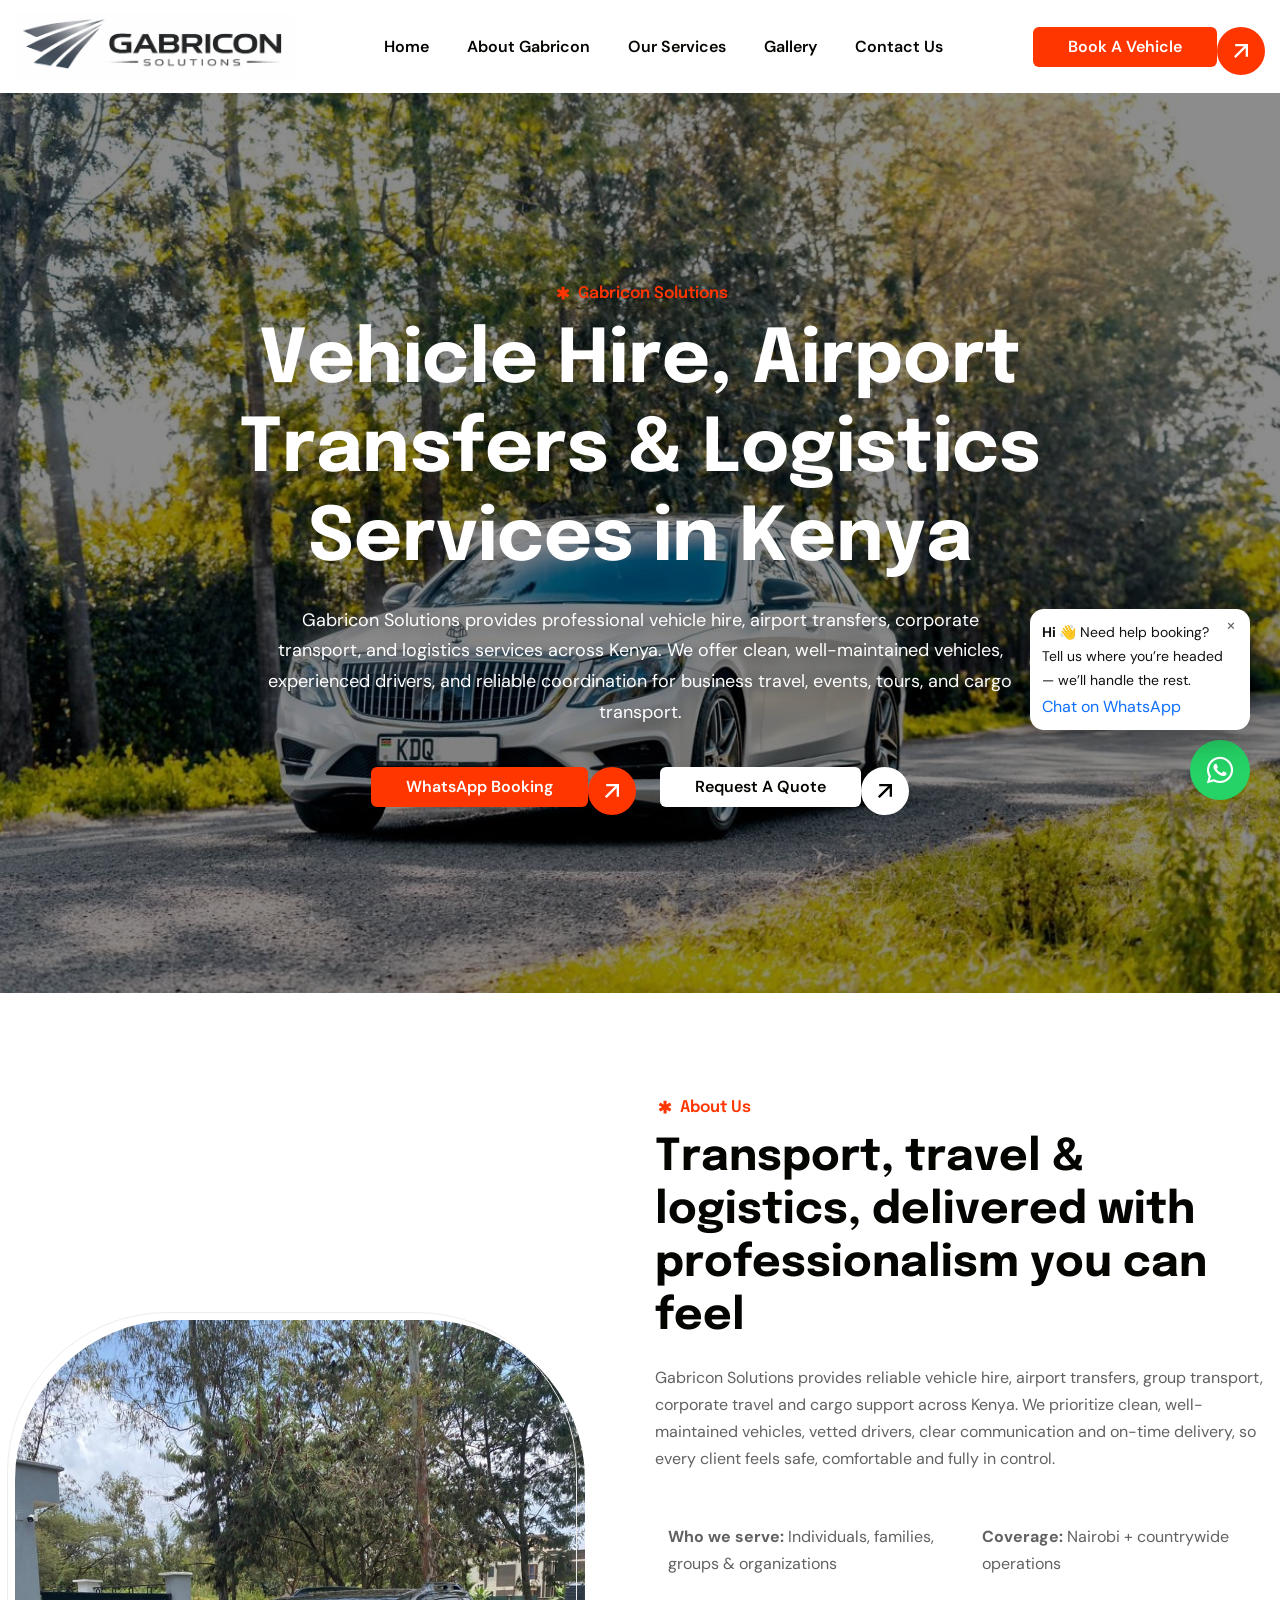
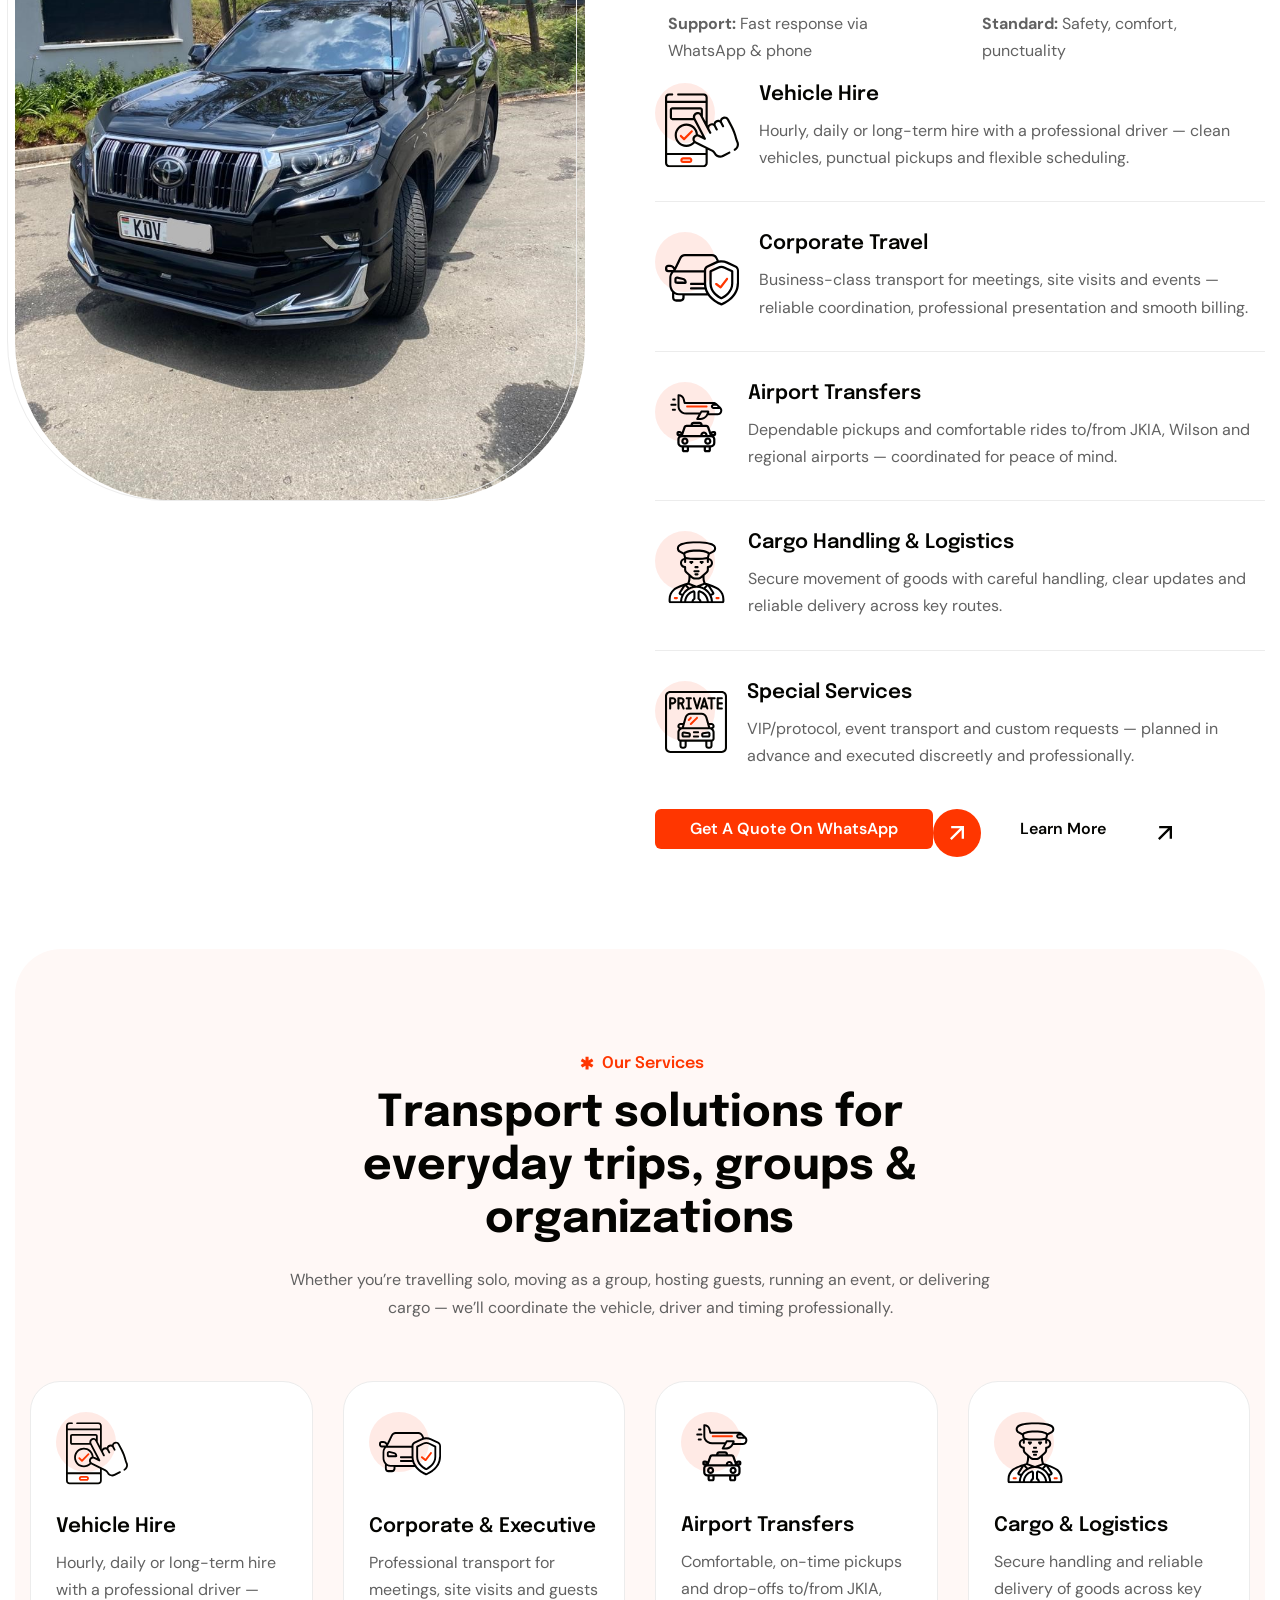
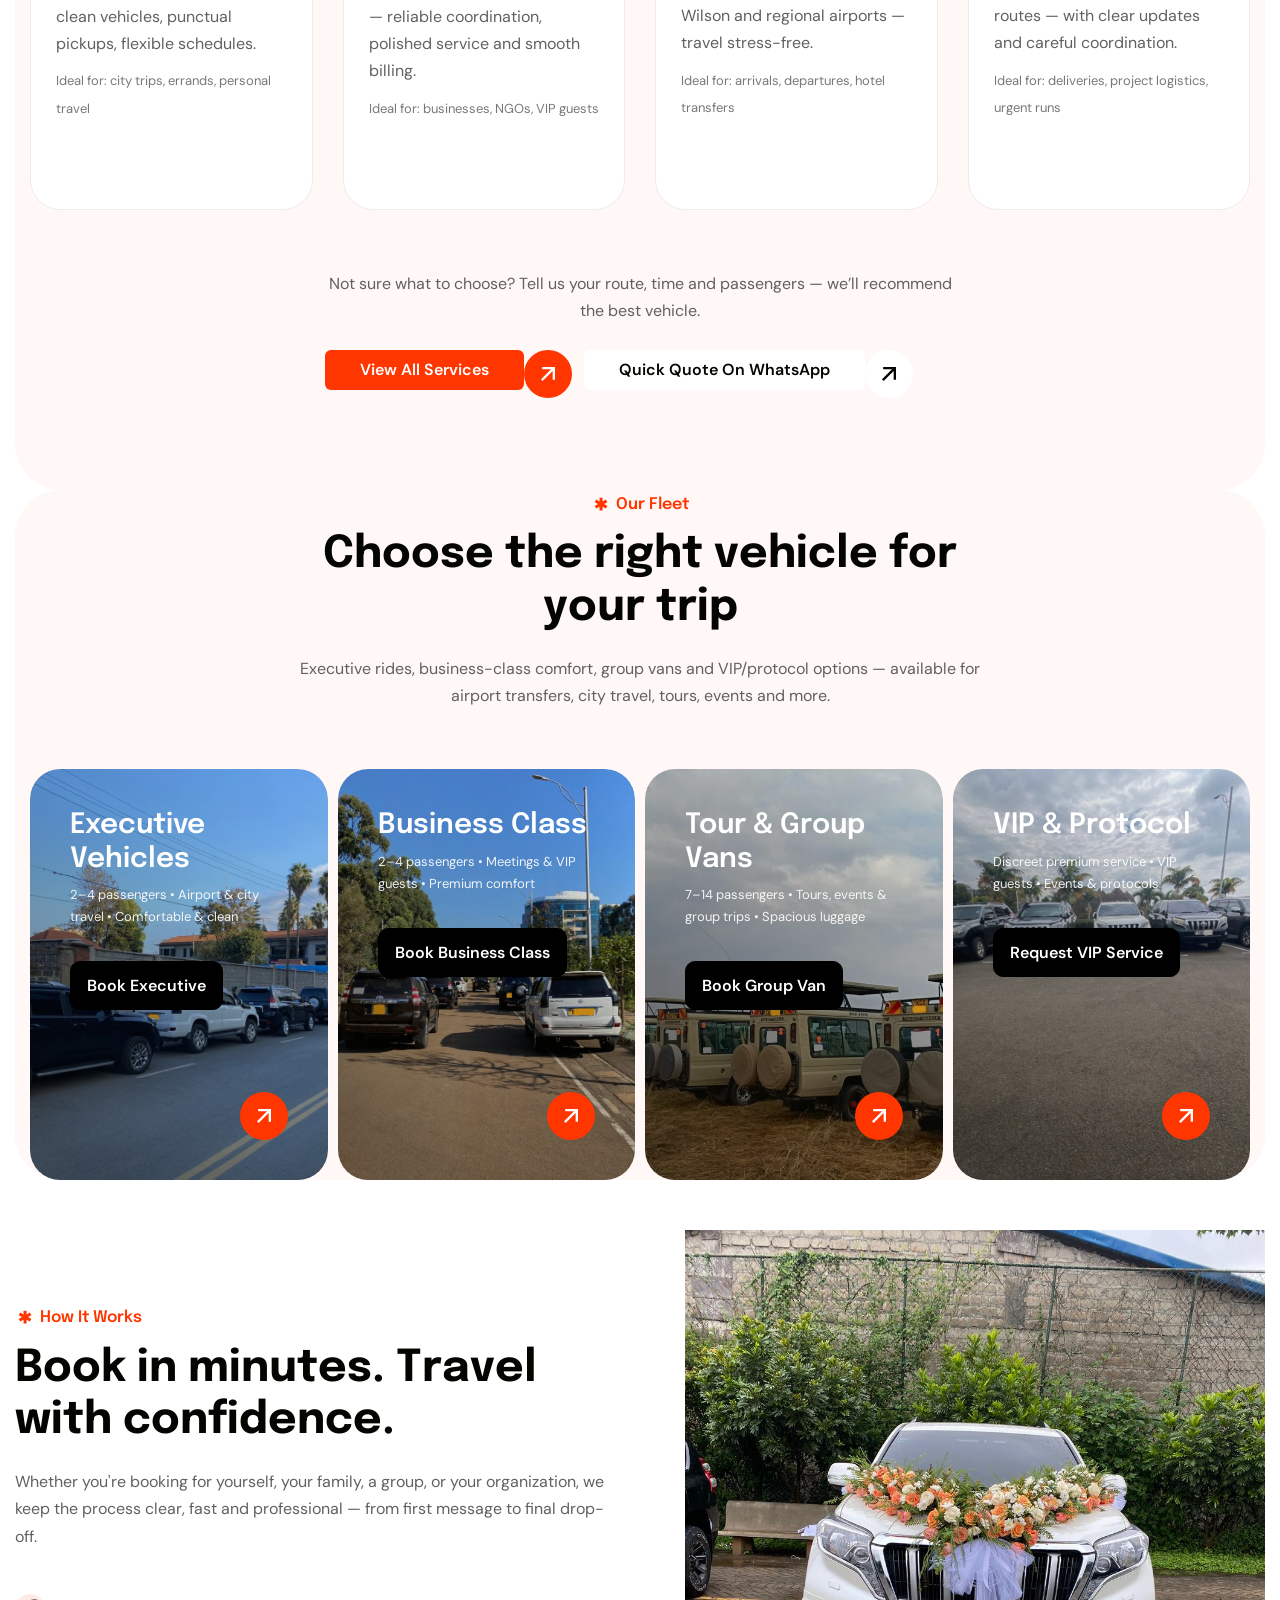
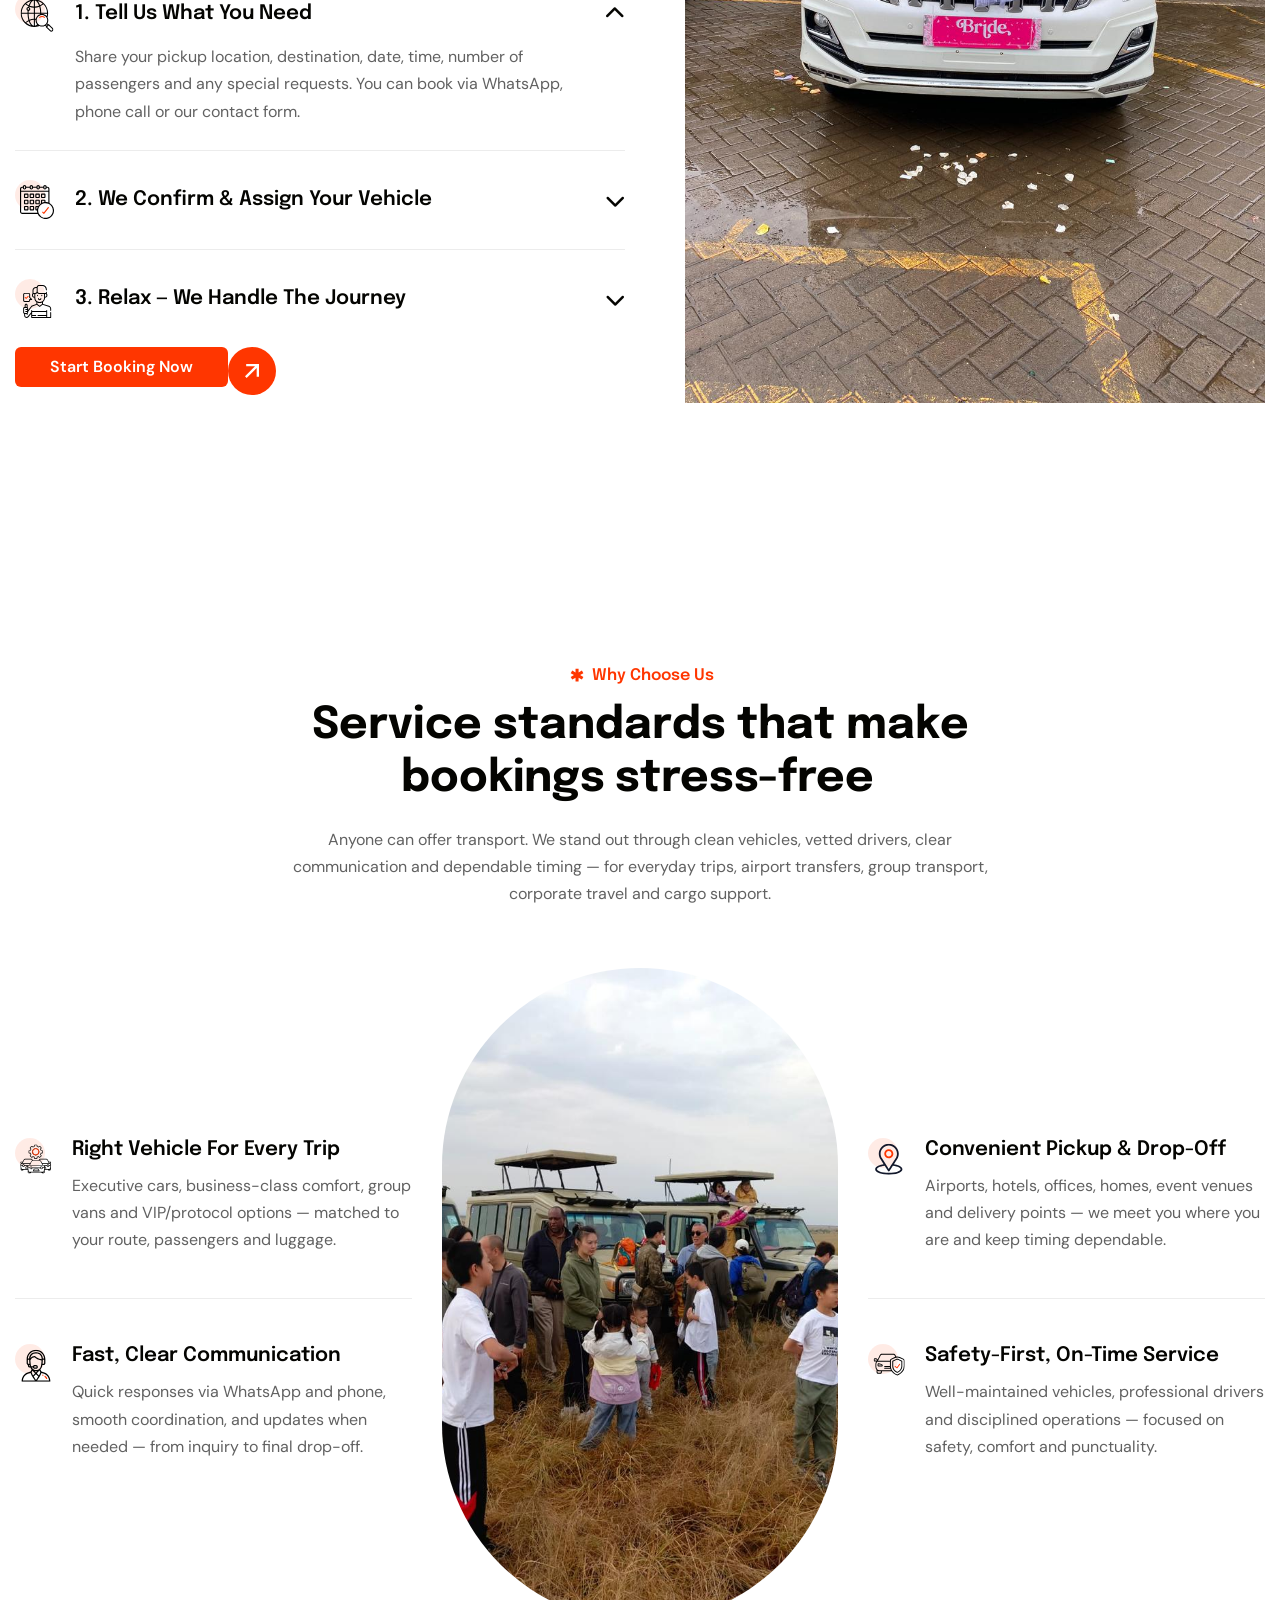
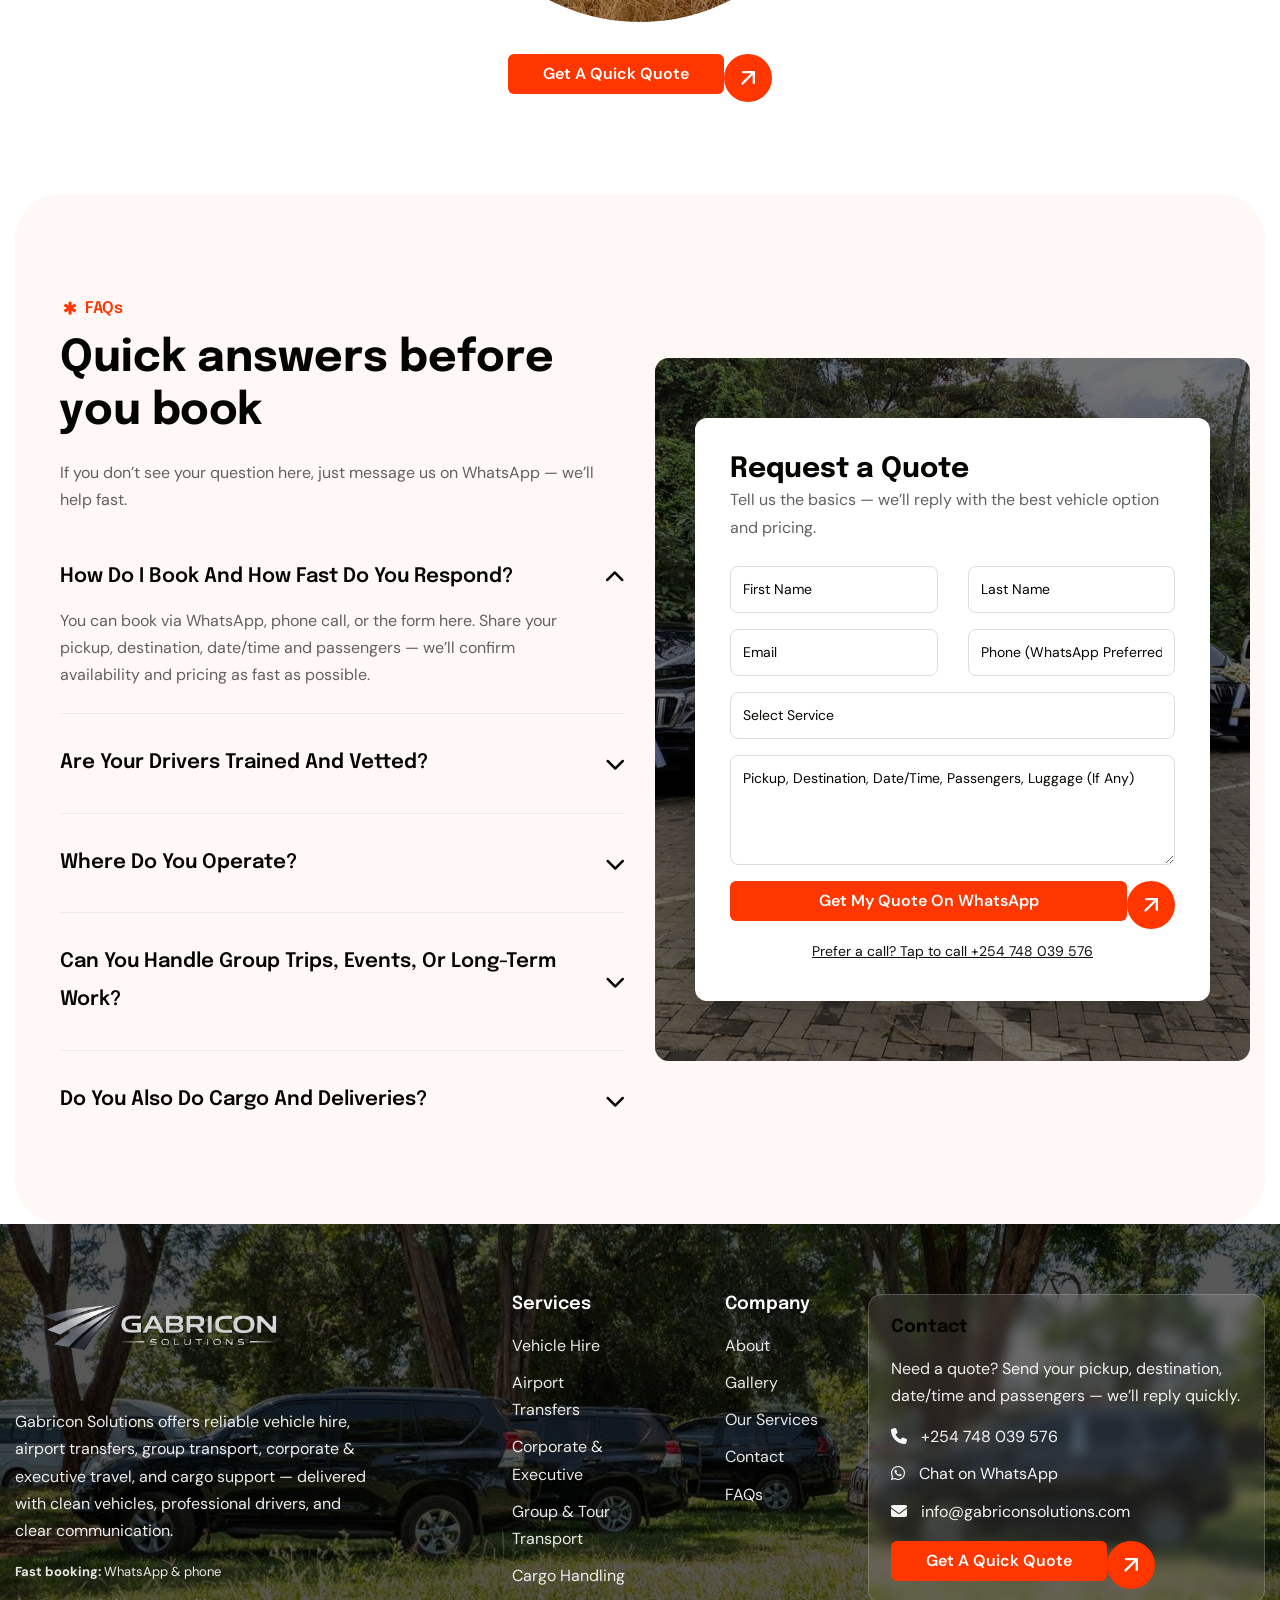
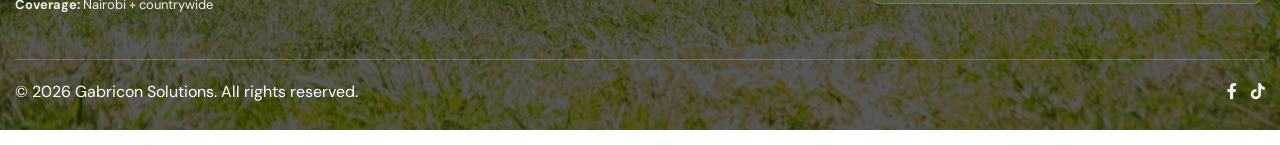
==== commit 19282861: "commit" ====
--- a/index.html
+++ b/index.html
@@ -6,9 +6,9 @@
 	<meta charset="utf-8">
 	<meta http-equiv="X-UA-Compatible" content="IE=edge">
 	<meta name="viewport" content="width=device-width, initial-scale=1.0">
-<!-- SEO Description -->
-<meta name="description" content="Gabricon Solutions provides reliable vehicle hire, airport transfers, corporate travel, group transport and cargo handling across Kenya. Clean vehicles, professional drivers and fast booking.">
-
+<title>Vehicle Hire, Airport Transfers & Logistics Services in Kenya | Gabricon Solutions</title>
+
+<meta name="description" content="Gabricon Solutions offers reliable vehicle hire, airport transfers, corporate transport, and logistics services across Kenya. Professional drivers, clean vehicles, and dependable service.">
 <!-- Canonical URL -->
 <link rel="canonical" href="https://carl-ctrl-design.github.io/Gabricon/index.html">
 
@@ -398,13 +398,16 @@
               <h3 class="wow fadeInUp">Gabricon Solutions</h3>
 
               <h1 class="text-anime-style-3" data-cursor="-opaque">
-                Reliable Vehicle Hire, Airport Transfers & Logistics — Across Kenya
-              </h1>
-
-              <p class="wow fadeInUp" data-wow-delay="0.25s"
-                 style="color:#fff; text-shadow:0 4px 18px rgba(0,0,0,0.7);">
-                From airport pickups and city rides to tours, events, corporate travel and secure cargo handling — we deliver clean vehicles, professional drivers, and dependable service you can trust.
-              </p>
+    Vehicle Hire, Airport Transfers & Logistics Services in Kenya
+</h1>
+
+<p class="wow fadeInUp" data-wow-delay="0.25s"
+   style="color:#fff; text-shadow:0 4px 18px rgba(0,0,0,0.7);">
+
+    Gabricon Solutions provides professional vehicle hire, airport transfers, corporate transport, and logistics services across Kenya. 
+    We offer clean, well-maintained vehicles, experienced drivers, and reliable coordination for business travel, events, tours, and cargo transport.
+
+</p>
             </div>
 
             <div class="hero-content-body wow fadeInUp" data-wow-delay="0.5s">
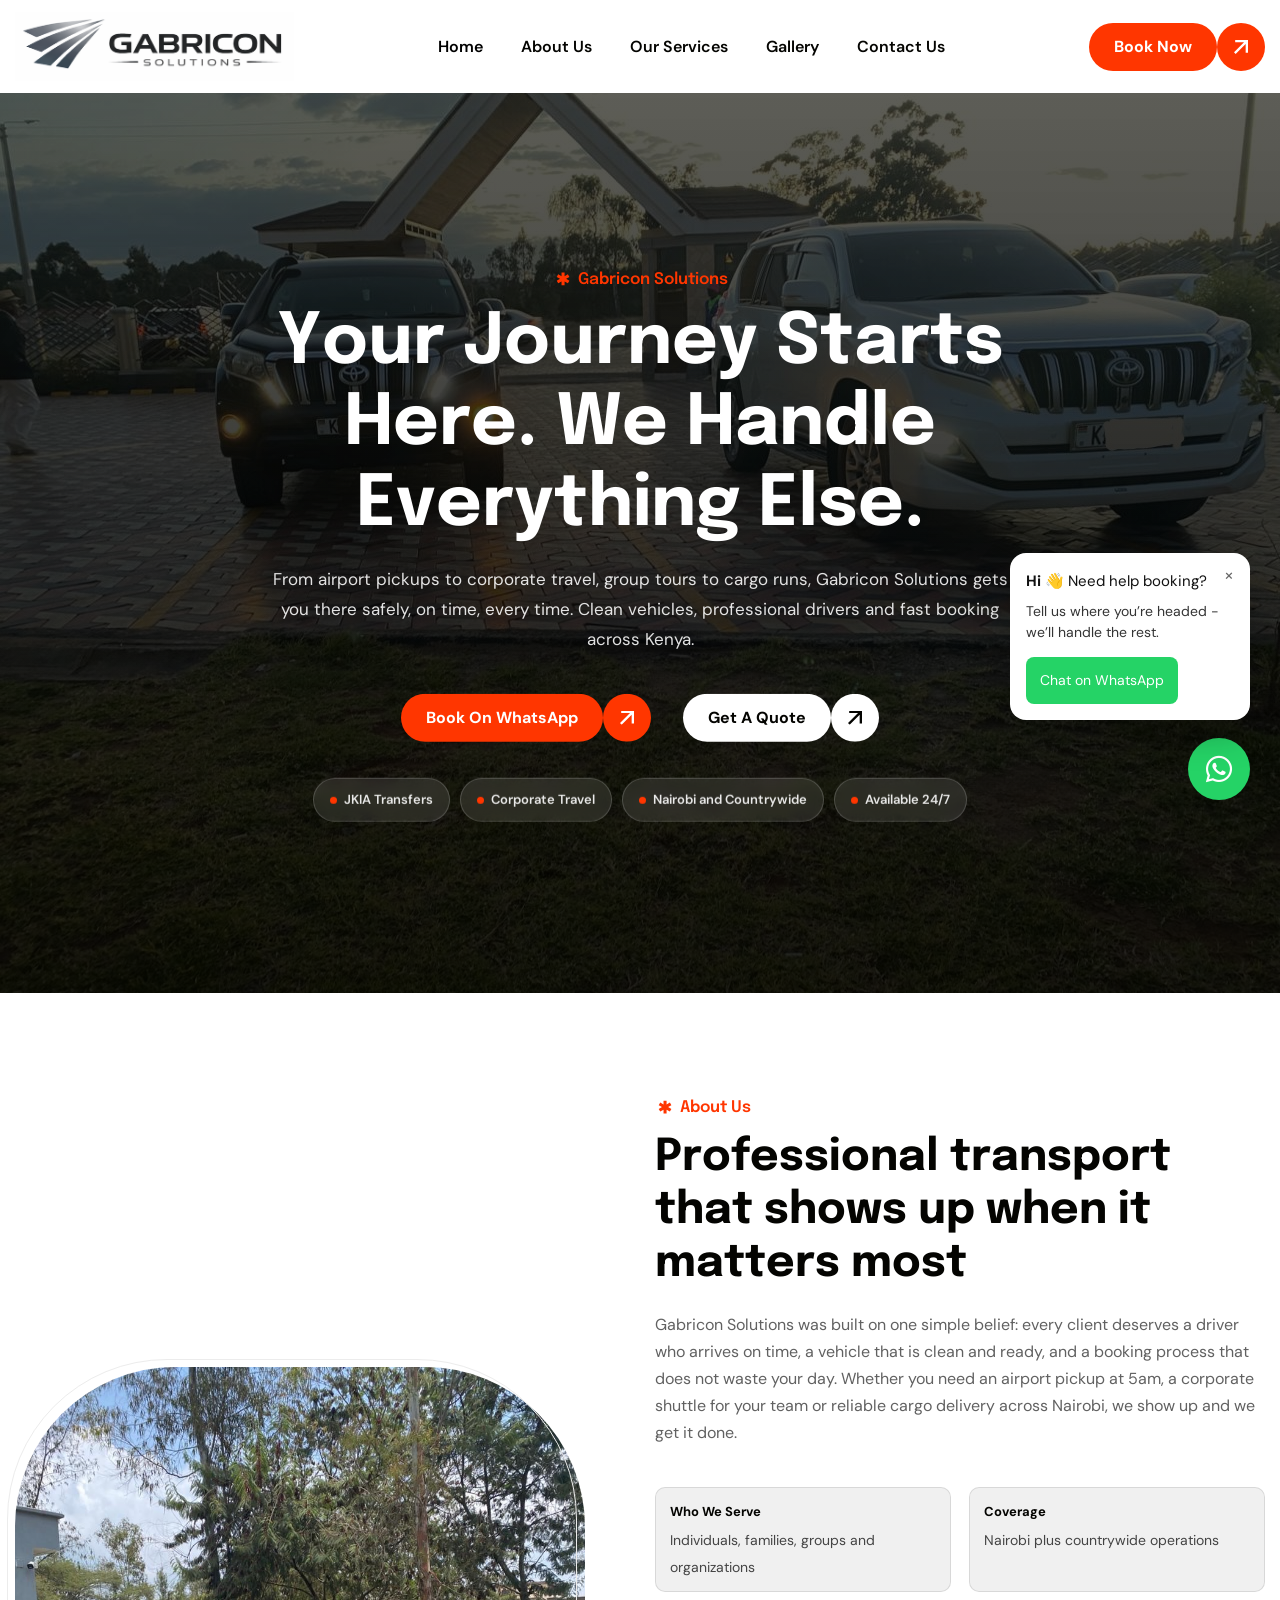
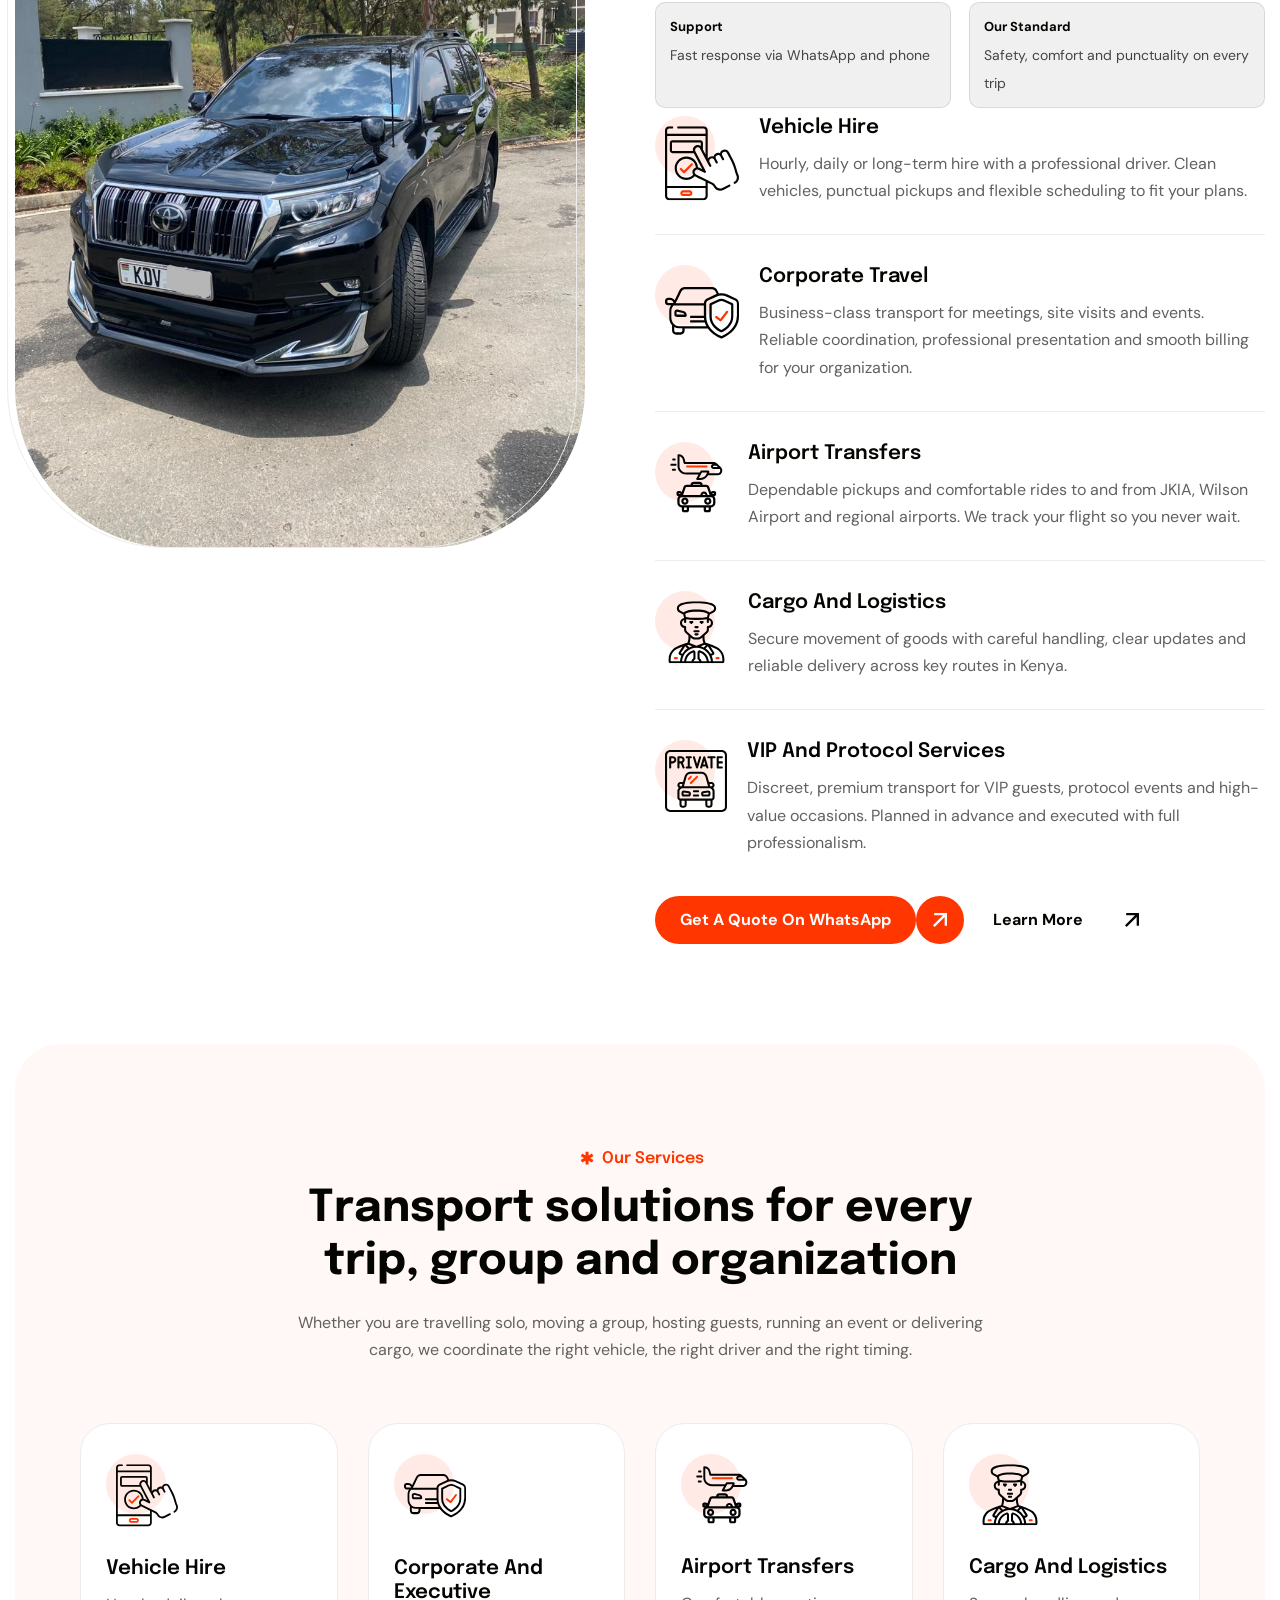
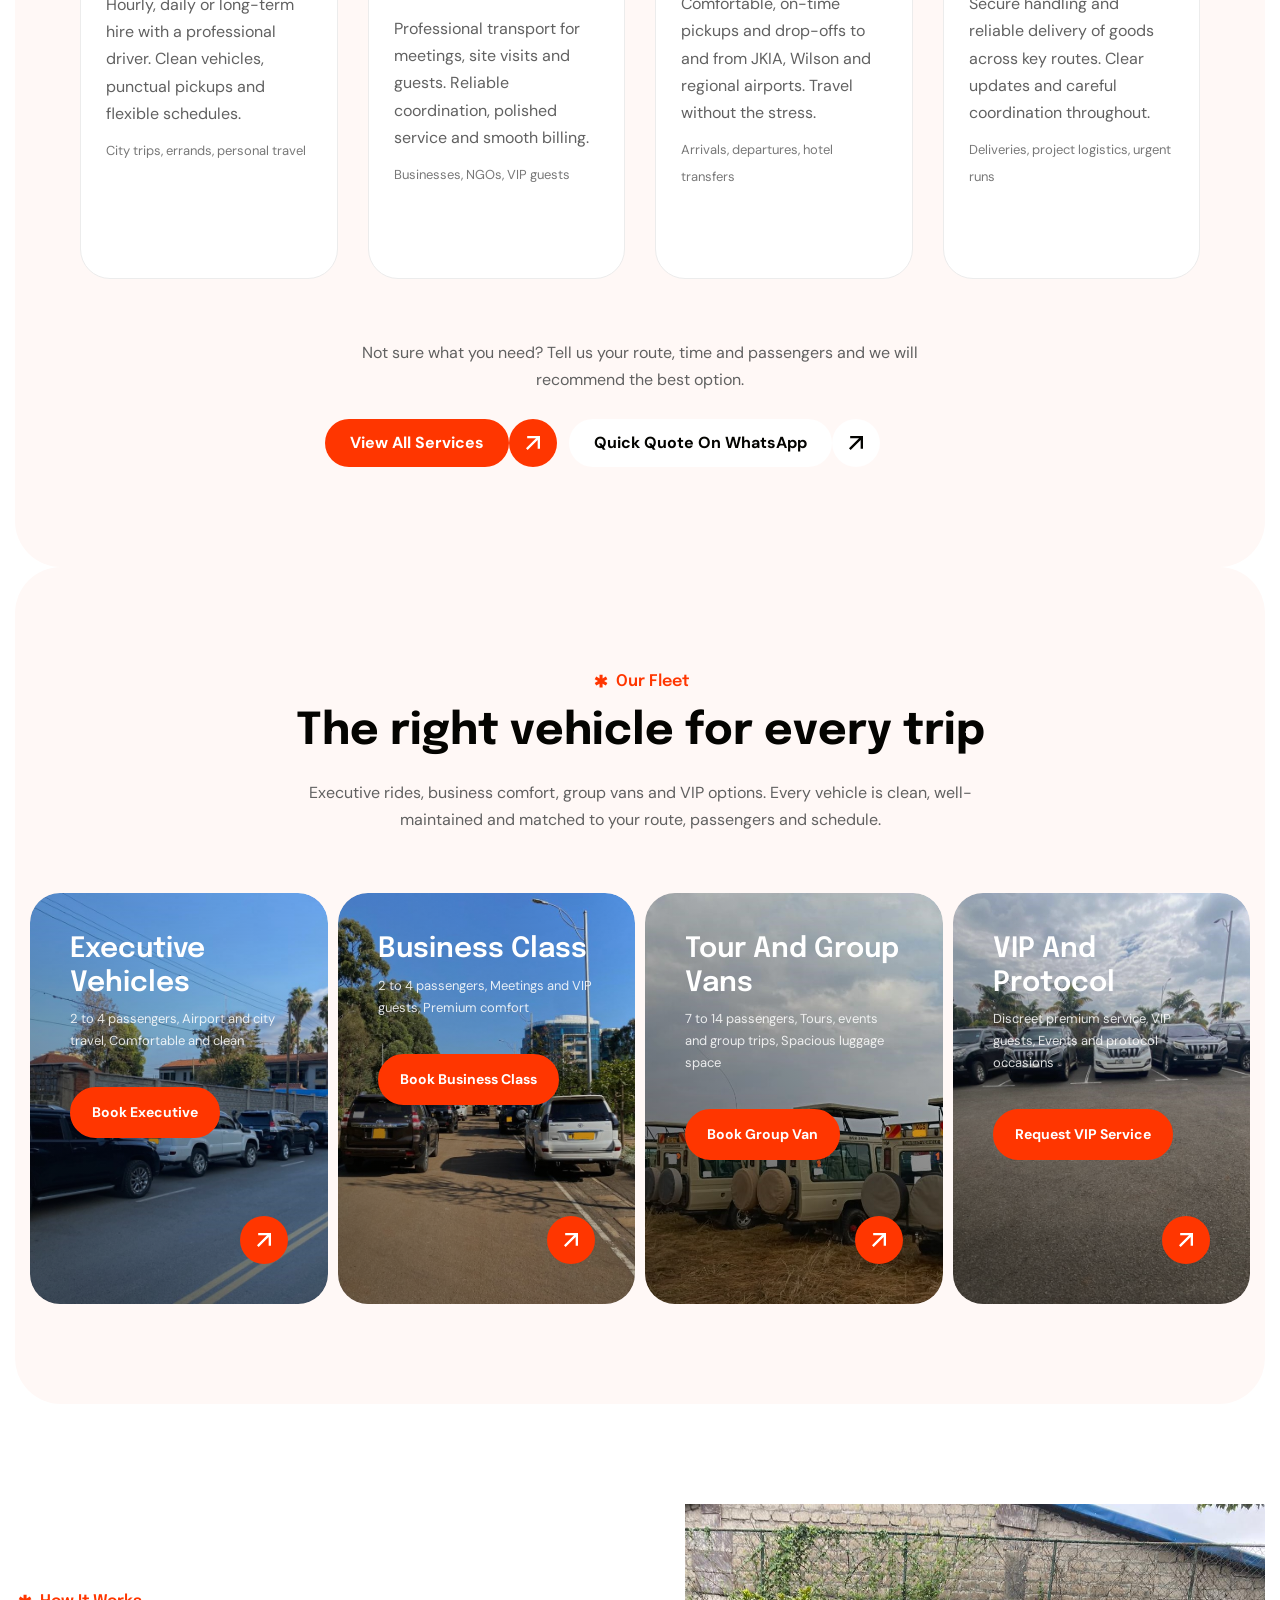
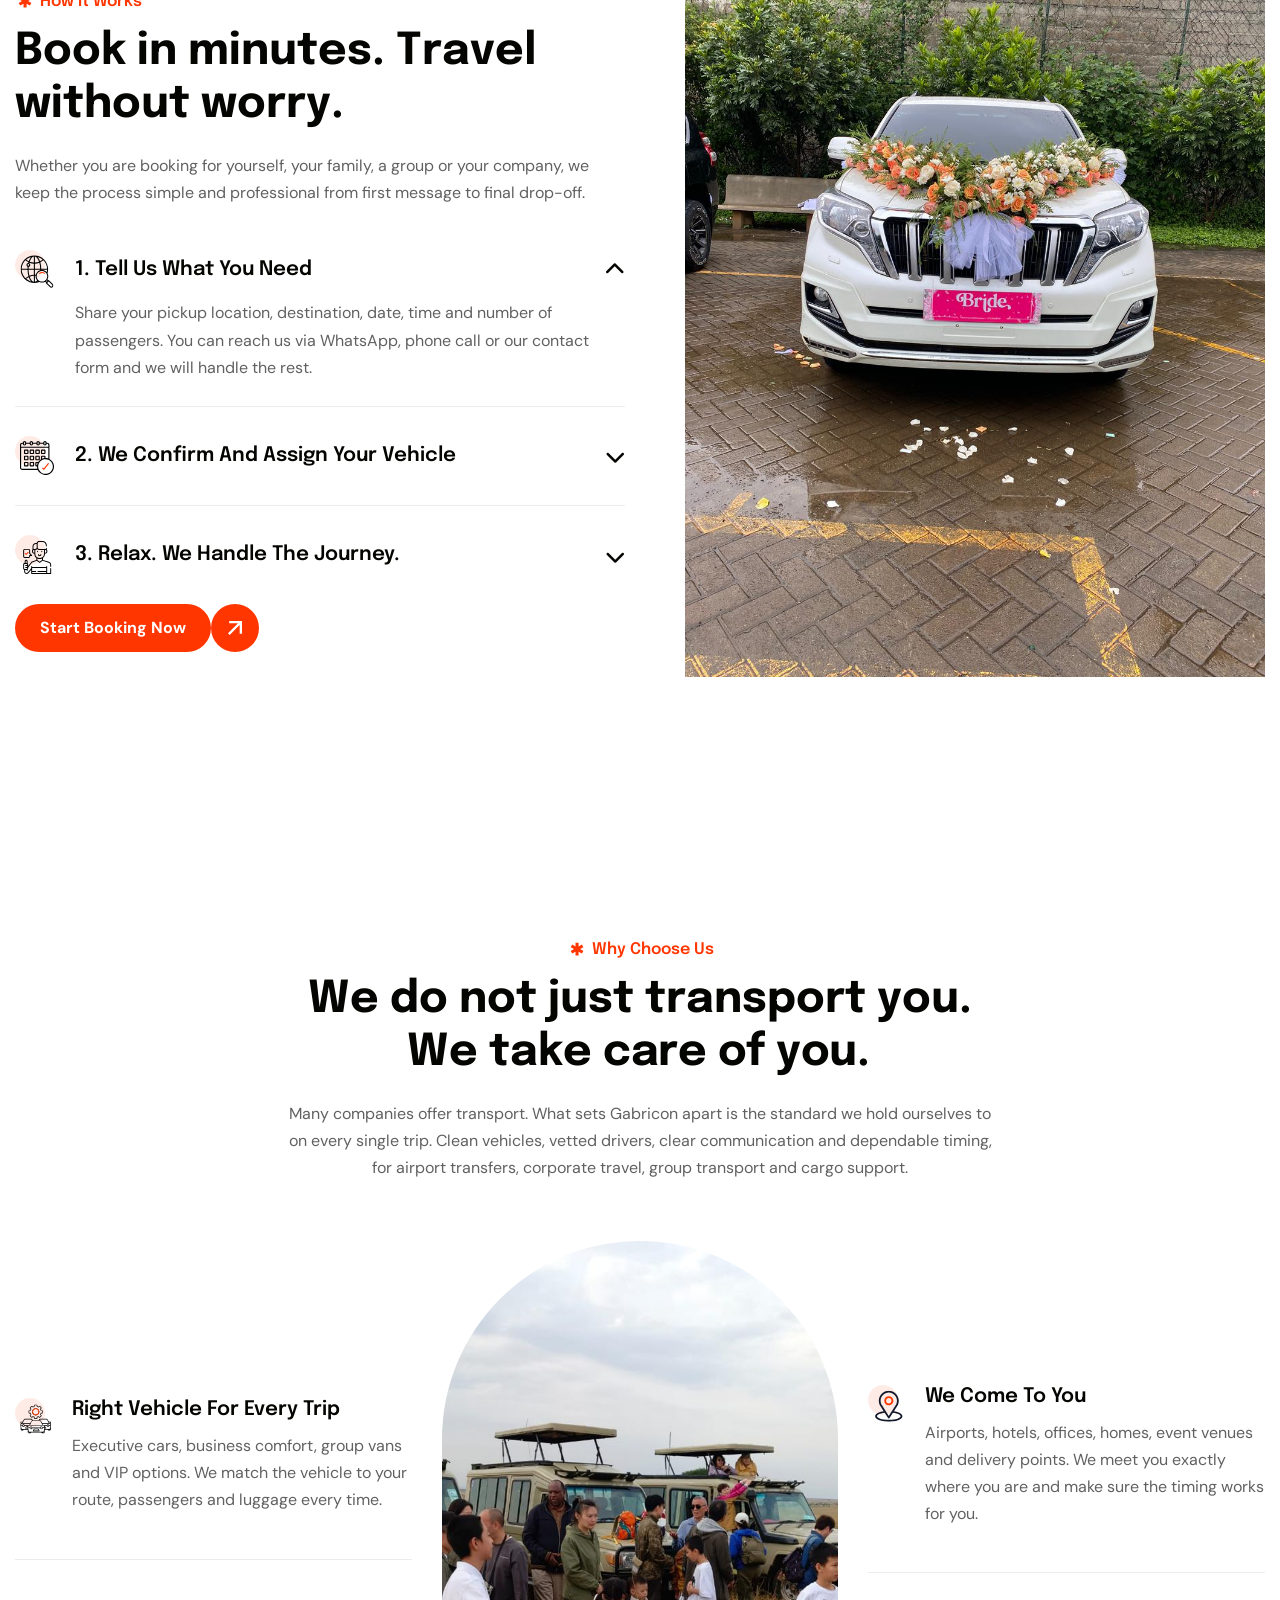
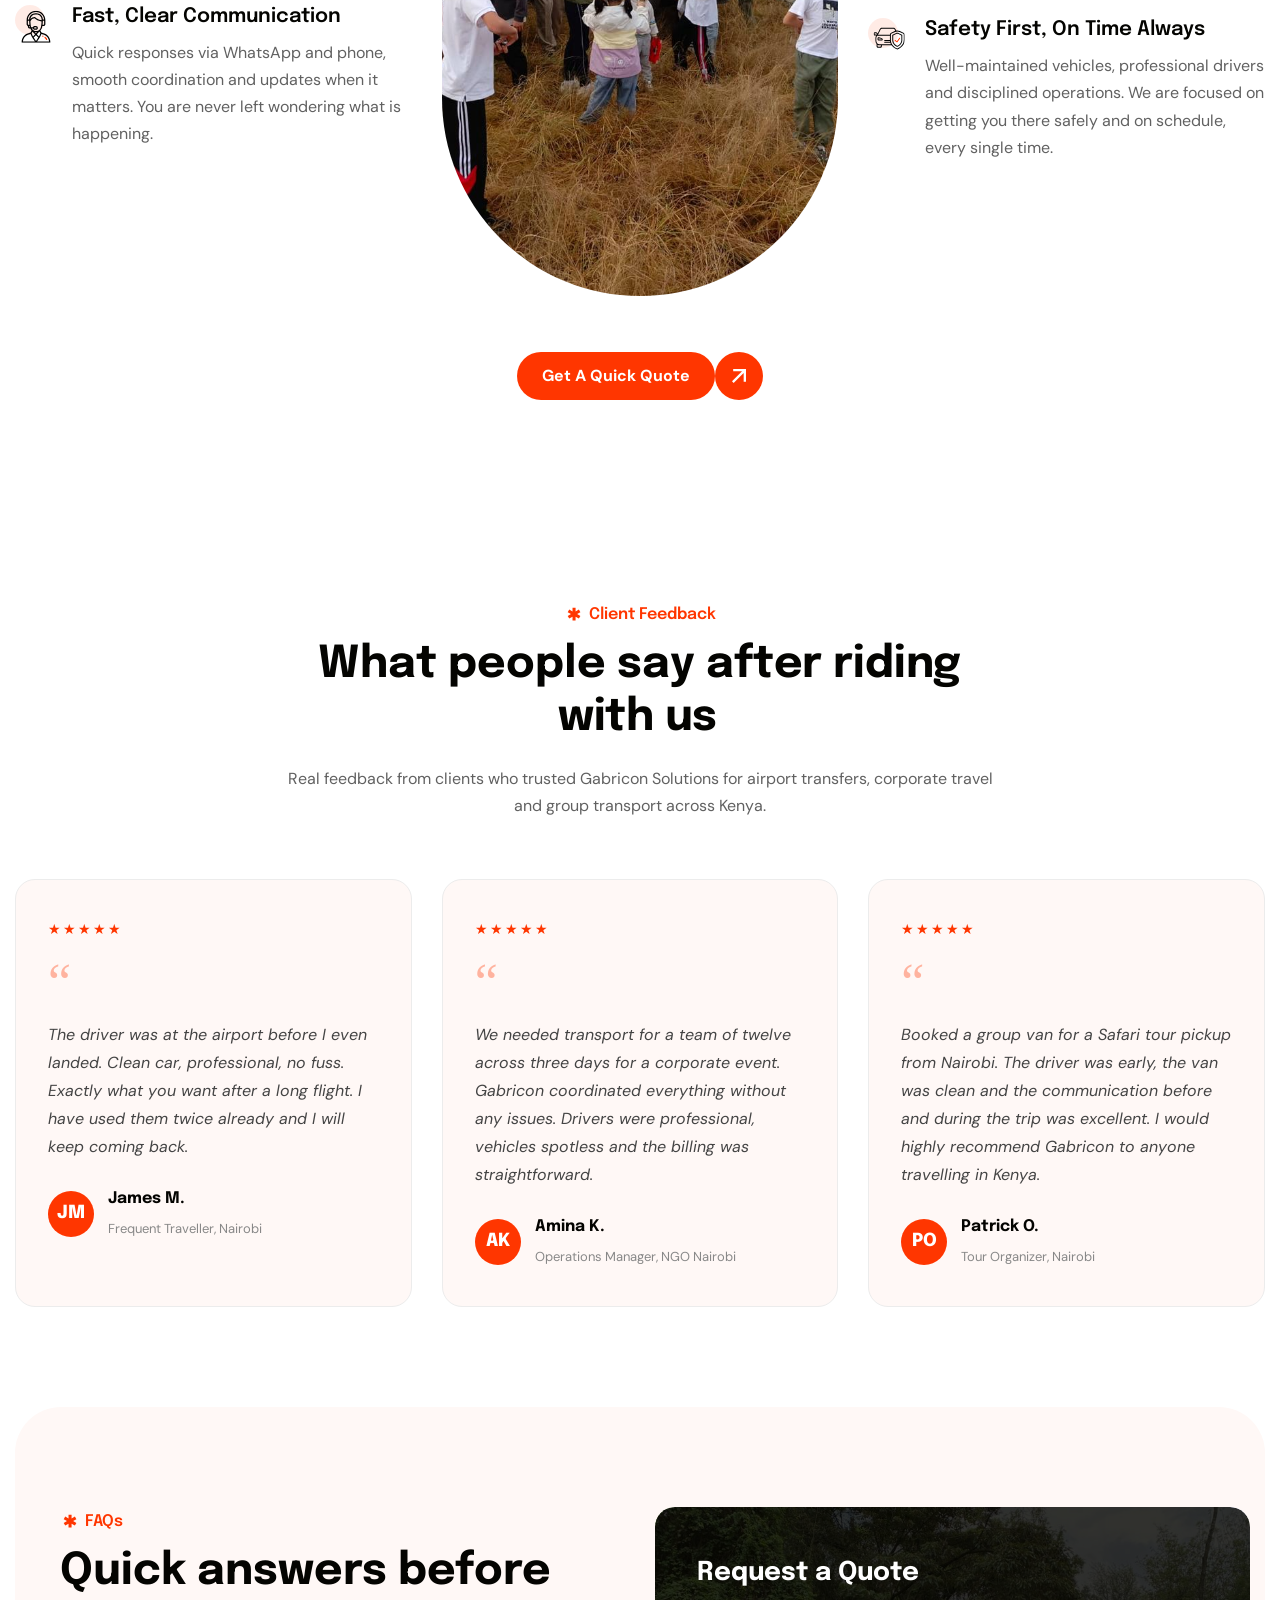
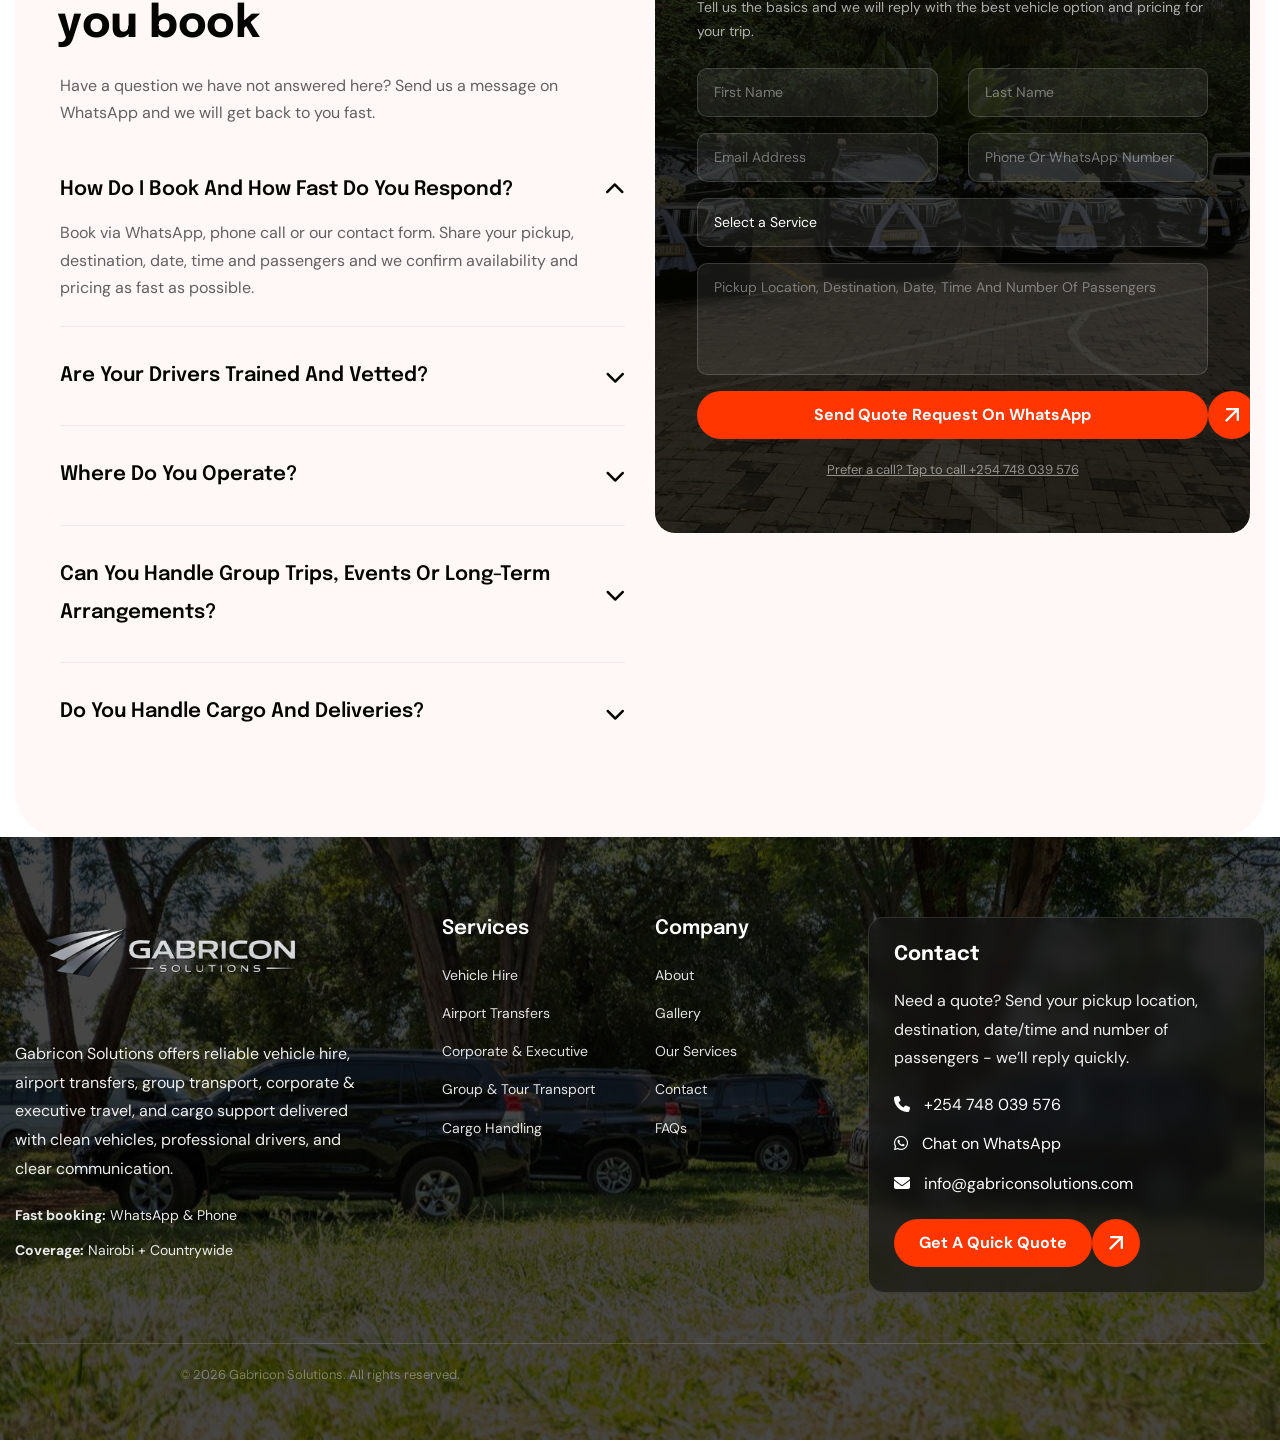
==== commit 3fa5f6a4: "commit-change" ====
--- a/index.html
+++ b/index.html
@@ -2,376 +2,834 @@
 <html lang="en-KE">
 
 <head>
-	<!-- Meta -->
-	<meta charset="utf-8">
-	<meta http-equiv="X-UA-Compatible" content="IE=edge">
-	<meta name="viewport" content="width=device-width, initial-scale=1.0">
-<title>Vehicle Hire, Airport Transfers & Logistics Services in Kenya | Gabricon Solutions</title>
-
-<meta name="description" content="Gabricon Solutions offers reliable vehicle hire, airport transfers, corporate transport, and logistics services across Kenya. Professional drivers, clean vehicles, and dependable service.">
-<!-- Canonical URL -->
-<link rel="canonical" href="https://carl-ctrl-design.github.io/Gabricon/index.html">
-
-<!-- Robots -->
- <meta name="robots" content="index, follow">
-	<meta name="author" content="Carl">
-	<!-- Page Title -->
-	<title>GABRICON SOLUTIONS | Home Page</title>
-
-	<!-- Favicon Icon -->
-	<link rel="shortcut icon" type="image/x-icon" href="NewImage/Favic.png">
-	<!-- Google Fonts Css-->
-	<link rel="preconnect" href="https://fonts.googleapis.com/">
-    <link rel="preconnect" href="https://fonts.gstatic.com/" crossorigin>
-    <link href="https://fonts.googleapis.com/css2?family=DM+Sans:ital,opsz,wght@0,9..40,100..1000;1,9..40,100..1000&amp;family=Epilogue:ital,wght@0,100..900;1,100..900&amp;display=swap" rel="stylesheet">
-	<!-- Bootstrap Css -->
-	<link href="css/bootstrap.min.css" rel="stylesheet" media="screen">
-	<!-- SlickNav Css -->
-	<link href="css/slicknav.min.css" rel="stylesheet">
-	<!-- Swiper Css -->
-	<link rel="stylesheet" href="css/swiper-bundle.min.css">
-	<!-- Font Awesome Icon Css-->
-	<link href="css/all.css" rel="stylesheet" media="screen">
-	<!-- Animated Css -->
-	<link href="css/animate.css" rel="stylesheet">
-	<!-- Magnific Popup Core Css File -->
-	<link rel="stylesheet" href="css/magnific-popup.css">
-	<!-- Mouse Cursor Css File -->
-	<link rel="stylesheet" href="css/mousecursor.css">
-	<!-- Main Custom Css -->
-	<link href="css/custom.css" rel="stylesheet" media="screen">
-    <script>
-        document.addEventListener("DOMContentLoaded", function () {
-        
-            let currentPage = window.location.pathname.split("/").pop();
-        
-            if(currentPage === ""){
-                currentPage = "index.html";
+  <meta charset="utf-8">
+  <meta http-equiv="X-UA-Compatible" content="IE=edge">
+  <meta name="viewport" content="width=device-width, initial-scale=1.0">
+
+  <!-- Primary SEO -->
+  <title>Vehicle Hire, Airport Transfers & Logistics in Kenya | Gabricon Solutions</title>
+  <meta name="description" content="Gabricon Solutions offers professional vehicle hire, airport transfers, corporate transport and logistics across Kenya. Clean vehicles, vetted drivers, fast WhatsApp booking. Serving Nairobi and countrywide.">
+  <meta name="keywords" content="vehicle hire Kenya, airport transfers Nairobi, JKIA transfers, corporate transport Kenya, cargo logistics Nairobi, chauffeur service Kenya, VIP transport Nairobi, group transport Kenya">
+  <meta name="author" content="Gabricon Solutions">
+  <meta name="robots" content="index, follow">
+  <link rel="canonical" href="https://www.gabriconsolutions.com/index.html">
+
+  <!-- Open Graph -->
+  <meta property="og:type" content="website">
+  <meta property="og:title" content="Gabricon Solutions | Vehicle Hire, Airport Transfers & Logistics in Kenya">
+  <meta property="og:description" content="Professional vehicle hire, airport transfers, corporate transport and logistics across Kenya. Clean vehicles, vetted drivers, fast booking via WhatsApp.">
+  <meta property="og:url" content="https://www.gabriconsolutions.com/">
+  <meta property="og:image" content="https://www.gabriconsolutions.com/NewImage/gabricon_logo_600px.png">
+  <meta property="og:locale" content="en_KE">
+  <meta property="og:site_name" content="Gabricon Solutions">
+
+  <!-- Twitter Card -->
+  <meta name="twitter:card" content="summary_large_image">
+  <meta name="twitter:title" content="Gabricon Solutions | Vehicle Hire & Airport Transfers Kenya">
+  <meta name="twitter:description" content="Professional transport, airport transfers and logistics across Kenya. Book via WhatsApp.">
+  <meta name="twitter:image" content="https://www.gabriconsolutions.com/NewImage/gabricon_logo_600px.png">
+
+  <!-- Favicon -->
+  <link rel="shortcut icon" type="image/x-icon" href="NewImage/Favic.png">
+
+  <!-- Google Fonts -->
+  <link rel="preconnect" href="https://fonts.googleapis.com">
+  <link rel="preconnect" href="https://fonts.gstatic.com" crossorigin>
+  <link href="https://fonts.googleapis.com/css2?family=DM+Sans:ital,opsz,wght@0,9..40,100..1000;1,9..40,100..1000&family=Epilogue:ital,wght@0,100..900;1,100..900&display=swap" rel="stylesheet">
+
+  <!-- CSS Libraries -->
+  <link href="css/bootstrap.min.css" rel="stylesheet" media="screen">
+  <link href="css/slicknav.min.css" rel="stylesheet">
+  <link rel="stylesheet" href="css/swiper-bundle.min.css">
+  <link href="css/all.css" rel="stylesheet" media="screen">
+  <link href="css/animate.css" rel="stylesheet">
+  <link rel="stylesheet" href="css/magnific-popup.css">
+  <link rel="stylesheet" href="css/mousecursor.css">
+  <link href="css/custom.css" rel="stylesheet" media="screen">
+
+  <!-- Schema.org JSON-LD: LocalBusiness + Services + FAQ (AEO) -->
+  <script type="application/ld+json">
+  {
+    "@context": "https://schema.org",
+    "@graph": [
+      {
+        "@type": "LocalBusiness",
+        "@id": "https://www.gabriconsolutions.com/#business",
+        "name": "Gabricon Solutions",
+        "description": "Gabricon Solutions provides professional vehicle hire, airport transfers, corporate transport and logistics services across Kenya. We offer clean, well-maintained vehicles, vetted drivers and reliable coordination for business travel, events, tours and cargo transport.",
+        "url": "https://www.gabriconsolutions.com",
+        "telephone": "+254748039576",
+        "email": "info@gabriconsolutions.com",
+        "address": {
+          "@type": "PostalAddress",
+          "addressLocality": "Nairobi",
+          "addressCountry": "KE"
+        },
+        "areaServed": {
+          "@type": "Country",
+          "name": "Kenya"
+        },
+        "serviceType": ["Vehicle Hire", "Airport Transfers", "Corporate Transport", "Cargo Logistics", "VIP Transport"],
+        "openingHours": "Mo-Su 00:00-23:59",
+        "contactPoint": {
+          "@type": "ContactPoint",
+          "telephone": "+254748039576",
+          "contactType": "customer service",
+          "availableLanguage": ["English", "Swahili"]
+        },
+        "sameAs": []
+      },
+      {
+        "@type": "FAQPage",
+        "mainEntity": [
+          {
+            "@type": "Question",
+            "name": "How do I book a vehicle with Gabricon Solutions?",
+            "acceptedAnswer": {
+              "@type": "Answer",
+              "text": "You can book via WhatsApp, phone call or our contact form. Share your pickup location, destination, date, time and number of passengers and we will confirm availability and pricing quickly."
             }
-        
-            const menuLinks = document.querySelectorAll(".navbar-nav .nav-link");
-        
-            menuLinks.forEach(link => {
-                let linkPage = link.getAttribute("href");
-        
-                if(linkPage === currentPage){
-                    link.classList.add("active");
-                }
-            });
-        
-        });
-        </script>
-        
+          },
+          {
+            "@type": "Question",
+            "name": "Does Gabricon Solutions do airport transfers to JKIA?",
+            "acceptedAnswer": {
+              "@type": "Answer",
+              "text": "Yes. We offer reliable pickups and drop-offs to and from JKIA, Wilson Airport and regional airports across Kenya. Our drivers track flight times so you are never left waiting."
+            }
+          },
+          {
+            "@type": "Question",
+            "name": "Does Gabricon Solutions operate outside Nairobi?",
+            "acceptedAnswer": {
+              "@type": "Answer",
+              "text": "Yes. While our base is in Nairobi, we offer countrywide transport depending on your route. Share your locations and we will advise the best vehicle and pricing."
+            }
+          },
+          {
+            "@type": "Question",
+            "name": "Are Gabricon Solutions drivers vetted and professional?",
+            "acceptedAnswer": {
+              "@type": "Answer",
+              "text": "Yes. All our drivers are licensed, experienced and trained for professional service. We take punctuality, safety and customer care seriously on every trip."
+            }
+          },
+          {
+            "@type": "Question",
+            "name": "Can Gabricon Solutions handle corporate and group transport?",
+            "acceptedAnswer": {
+              "@type": "Answer",
+              "text": "Absolutely. We support corporate travel, NGO logistics, group transport, events, tours, recurring schedules and long-term arrangements. We plan everything properly so operations run smoothly."
+            }
+          }
+        ]
+      }
+    ]
+  }
+  </script>
+
+  <!-- Active page highlight -->
+  <script>
+    document.addEventListener("DOMContentLoaded", function () {
+      let currentPage = window.location.pathname.split("/").pop() || "index.html";
+      document.querySelectorAll(".navbar-nav .nav-link").forEach(link => {
+        if (link.getAttribute("href") === currentPage) link.classList.add("active");
+      });
+    });
+  </script>
+
+ <style>
+    /* =============================================
+       INLINE OVERRIDES AND NEW SECTIONS
+       All improvements to custom.css live here
+       so no external file changes are needed
+    ============================================= */
+
+    /* ---- LOADER ---- */
+    .g-loader {
+      position: fixed;
+      inset: 0;
+      z-index: 99999;
+      display: flex;
+      align-items: center;
+      justify-content: center;
+      background: #040401;
+      transition: opacity 0.7s ease, visibility 0.7s ease;
+    }
+    .g-loader::before {
+      content: "";
+      position: absolute;
+      inset: 0;
+      background: radial-gradient(ellipse at 30% 50%, rgba(255,54,0,0.15) 0%, transparent 60%),
+                  radial-gradient(ellipse at 75% 40%, rgba(255,255,255,0.04) 0%, transparent 55%);
+      pointer-events: none;
+    }
+    .g-loader-inner {
+      position: relative;
+      text-align: center;
+      display: flex;
+      flex-direction: column;
+      align-items: center;
+      gap: 28px;
+    }
+    .g-loader-logo {
+      width: 160px;
+      height: auto;
+      opacity: 0.95;
+    }
+    .g-loader-ring {
+      position: relative;
+      width: 56px;
+      height: 56px;
+    }
+    .g-loader-ring svg {
+      width: 56px;
+      height: 56px;
+      animation: loaderSpin 1.4s linear infinite;
+    }
+    .g-loader-ring circle {
+      fill: none;
+      stroke-width: 3;
+      stroke-linecap: round;
+      stroke-dasharray: 120;
+      stroke-dashoffset: 80;
+      stroke: #FF3600;
+    }
+    @keyframes loaderSpin {
+      to { transform: rotate(360deg); }
+    }
+    .g-loader-text {
+      font-family: "DM Sans", sans-serif;
+      font-size: 13px;
+      font-weight: 600;
+      color: rgba(255,255,255,0.55);
+      letter-spacing: 0.5px;
+    }
+    .g-loader.is-hidden {
+      opacity: 0;
+      visibility: hidden;
+      pointer-events: none;
+    }
+
+    /* ---- HERO ---- */
+    .hero-section {
+      position: relative;
+      overflow: hidden;
+      height: 100vh;
+      min-height: 600px;
+    }
+    .hero-swiper {
+      position: absolute;
+      inset: 0;
+      z-index: 1;
+    }
+    .hero-swiper .swiper-slide {
+      width: 100%;
+      height: 100vh;
+      min-height: 600px;
+      background-size: cover;
+      background-position: center;
+    }
+    /* Dark gradient so text is always readable */
+    .hero-overlay {
+      position: absolute;
+      inset: 0;
+      z-index: 2;
+      background: linear-gradient(
+        to bottom,
+        rgba(37, 37, 23, 0.45) 0%,
+        rgba(4,4,1,0.62) 50%,
+        rgba(4,4,1,0.78) 100%
+      );
+    }
+    .hero .container {
+      position: relative;
+      z-index: 3;
+      height: 100vh;
+      min-height: 600px;
+      display: flex;
+      align-items: center;
+    }
+    .hero-content {
+      width: 100%;
+      max-width: 820px;
+      margin: 0 auto;
+      text-align: center;
+      padding: 0 15px;
+    }
+    .hero-content .section-title h3 {
+      color: #FF3600;
+    }
+    .hero-content .section-title h1 {
+      font-size: clamp(36px, 5.5vw, 72px);
+      color: #fff;
+      line-height: 1.15;
+      margin-bottom: 0;
+    }
+    .hero-content .section-title p {
+      color: rgba(255,255,255,0.88);
+      font-size: 17px;
+      line-height: 1.75;
+      margin-top: 18px;
+      text-shadow: 0 2px 12px rgba(0,0,0,0.5);
+    }
+    .hero-content-body {
+      margin-top: 32px;
+      display: flex;
+      gap: 12px;
+      justify-content: center;
+      flex-wrap: wrap;
+    }
+    /* Trust strip below buttons */
+    .hero-trust-strip {
+      margin-top: 36px;
+      display: flex;
+      gap: 10px;
+      justify-content: center;
+      flex-wrap: wrap;
+    }
+    .hero-trust-badge {
+      display: inline-flex;
+      align-items: center;
+      gap: 7px;
+      background: rgba(255,255,255,0.1);
+      border: 1px solid rgba(255,255,255,0.18);
+      border-radius: 100px;
+      padding: 7px 16px;
+      font-size: 13px;
+      font-weight: 600;
+      color: rgba(255,255,255,0.9);
+      backdrop-filter: blur(6px);
+    }
+    .hero-trust-badge span.dot {
+      width: 7px;
+      height: 7px;
+      border-radius: 50%;
+      background: #FF3600;
+      flex-shrink: 0;
+    }
+
+    /* ---- STATS BAR ---- */
+    .stats-bar {
+      background: #040401;
+      padding: 32px 0;
+    }
+    .stats-bar-inner {
+      display: flex;
+      justify-content: center;
+      align-items: center;
+      flex-wrap: wrap;
+      gap: 0;
+    }
+    .stat-item {
+      text-align: center;
+      padding: 16px 40px;
+      border-right: 1px solid rgba(255,255,255,0.1);
+    }
+    .stat-item:last-child {
+      border-right: none;
+    }
+    .stat-number {
+      font-family: "Epilogue", sans-serif;
+      font-size: 36px;
+      font-weight: 800;
+      color: #FF3600;
+      line-height: 1;
+      margin-bottom: 6px;
+    }
+    .stat-label {
+      font-size: 13px;
+      font-weight: 600;
+      color: rgba(255,255,255,0.6);
+      text-transform: uppercase;
+      letter-spacing: 0.5px;
+    }
+    @media (max-width: 767px) {
+      .stat-item {
+        padding: 14px 24px;
+        border-right: none;
+        border-bottom: 1px solid rgba(255,255,255,0.1);
+        width: 50%;
+      }
+      .stat-item:nth-child(odd) {
+        border-right: 1px solid rgba(255,255,255,0.1);
+      }
+      .stat-item:last-child {
+        border-bottom: none;
+        border-right: none;
+        width: 100%;
+      }
+    }
+
+    /* ---- ABOUT PROOF LIST FIX ---- */
+    /* The rgba(255,255,255,0.06) was invisible on light backgrounds */
+    .about-proof { margin: 18px 0 8px; }
+    .about-proof-list {
+      list-style: none;
+      padding: 0;
+      margin: 0;
+      display: grid;
+      grid-template-columns: 1fr 1fr;
+      gap: 10px 18px;
+    }
+    .about-proof-list li {
+      background: rgba(4,4,1,0.06);
+      border: 1px solid rgba(4,4,1,0.1);
+      padding: 10px 14px;
+      border-radius: 10px;
+      font-size: 14px;
+      color: #444;
+    }
+    .about-proof-list li strong {
+      color: #040401;
+      display: block;
+      margin-bottom: 2px;
+      font-size: 13px;
+    }
+    @media (max-width: 768px) {
+      .about-proof-list { grid-template-columns: 1fr; }
+    }
+
+    /* ---- SERVICES ---- */
+    .service-link {
+      color: inherit;
+      text-decoration: none;
+      display: block;
+    }
+    .service-meta {
+      display: block;
+      margin-top: 10px;
+      font-size: 13px;
+      opacity: 0.85;
+    }
+    .services-cta {
+      display: flex;
+      gap: 12px;
+      flex-wrap: wrap;
+      align-items: center;
+    }
+
+    /* ---- FLEET ---- */
+    .fleet-meta {
+      margin-top: 8px;
+      font-size: 13px;
+      color: rgba(255,255,255,0.85);
+    }
+    .fleet-cta {
+      display: inline-block;
+      margin-top: 14px;
+      padding: 10px 20px;
+      border-radius: 100px;
+      font-weight: 700;
+      font-size: 14px;
+      text-decoration: none;
+      background: #FF3600;
+      border: 2px solid #FF3600;
+      color: #fff;
+      transition: background 0.25s ease, transform 0.2s ease;
+    }
+    .fleet-cta:hover {
+      background: transparent;
+      color: #fff;
+      transform: translateY(-2px);
+    }
+
+    /* ---- TESTIMONIALS ---- */
+    .testimonials-section {
+      padding: 100px 0;
+      background: #fff;
+    }
+    .testimonial-card {
+      background: #fff8f6;
+      border: 1px solid #ececec;
+      border-radius: 20px;
+      padding: 36px 32px;
+      height: 100%;
+      position: relative;
+    }
+    .testimonial-quote-icon {
+      font-size: 52px;
+      line-height: 1;
+      color: #FF3600;
+      font-family: Georgia, serif;
+      margin-bottom: 12px;
+      display: block;
+      opacity: 0.35;
+    }
+    .testimonial-text {
+      font-size: 16px;
+      line-height: 1.75;
+      color: #444;
+      margin-bottom: 24px;
+      font-style: italic;
+    }
+    .testimonial-author {
+      display: flex;
+      align-items: center;
+      gap: 14px;
+    }
+    .testimonial-avatar {
+      width: 46px;
+      height: 46px;
+      border-radius: 50%;
+      background: #FF3600;
+      display: flex;
+      align-items: center;
+      justify-content: center;
+      font-family: "Epilogue", sans-serif;
+      font-size: 18px;
+      font-weight: 800;
+      color: #fff;
+      flex-shrink: 0;
+    }
+    .testimonial-name {
+      font-family: "Epilogue", sans-serif;
+      font-size: 16px;
+      font-weight: 700;
+      color: #040401;
+      margin-bottom: 2px;
+    }
+    .testimonial-role {
+      font-size: 13px;
+      color: #888;
+    }
+    .testimonial-stars {
+      color: #FF3600;
+      font-size: 14px;
+      margin-bottom: 14px;
+      letter-spacing: 2px;
+    }
+    /* Swiper nav buttons for testimonials */
+    .testimonial-nav {
+      display: flex;
+      justify-content: center;
+      gap: 12px;
+      margin-top: 40px;
+    }
+    .testimonial-nav-btn {
+      width: 48px;
+      height: 48px;
+      border-radius: 50%;
+      background: #fff8f6;
+      border: 2px solid #ececec;
+      display: flex;
+      align-items: center;
+      justify-content: center;
+      cursor: pointer;
+      transition: all 0.3s ease;
+      color: #040401;
+    }
+    .testimonial-nav-btn:hover,
+    .testimonial-nav-btn.active-nav {
+      background: #FF3600;
+      border-color: #FF3600;
+      color: #fff;
+    }
+    .testimonial-nav-btn svg {
+      width: 18px;
+      height: 18px;
+      stroke: currentColor;
+      fill: none;
+      stroke-width: 2.5;
+      stroke-linecap: round;
+      stroke-linejoin: round;
+    }
+
+    /* ---- FAQ + CONTACT ---- */
+    .faq-contact-section { padding: 100px 0; }
+    .form-background {
+      position: relative;
+      padding: 50px 42px;
+      border-radius: 20px;
+      overflow: hidden;
+      background: url('NewImage/Photo27.jpg') center center / cover no-repeat;
+    }
+    .form-background::before {
+      content: "";
+      position: absolute;
+      inset: 0;
+      background: rgba(4,4,1,0.82);
+      border-radius: 20px;
+    }
+    .form-background > * {
+      position: relative;
+      z-index: 1;
+    }
+    .contact-us-form .contact-form-intro h3 {
+      color: #fff;
+      font-size: 26px;
+      margin-bottom: 8px;
+    }
+    .contact-us-form .contact-form-intro p {
+      color: rgba(255,255,255,0.65);
+      font-size: 14px;
+      margin-bottom: 24px;
+    }
+    .contact-us-form .form-control {
+      background: rgba(255,255,255,0.08);
+      border: 1px solid rgba(255,255,255,0.15);
+      color: #fff;
+      border-radius: 10px;
+      padding: 13px 16px;
+      font-size: 14px;
+      transition: border 0.25s ease;
+    }
+    .contact-us-form .form-control::placeholder { color: rgba(255,255,255,0.4); }
+    .contact-us-form .form-control:focus {
+      background: rgba(255,255,255,0.12);
+      border-color: #FF3600;
+      outline: none;
+      box-shadow: none;
+      color: #fff;
+    }
+    .contact-us-form select.form-control option {
+      background: #1a1a1a;
+      color: #fff;
+    }
+    .contact-us-form textarea.form-control { resize: none; }
+    .contact-us-form .btn-default {
+      width: 100%;
+      text-align: center;
+      justify-content: center;
+      margin-right: 0;
+    }
+
+    /* ---- FOOTER ---- */
+    .site-footer {
+      background: #040401;
+      padding: 80px 0 0;
+    }
+    .footer-logo img { width: 160px; margin-bottom: 20px; }
+    .footer-tagline {
+      font-size: 14px;
+      color: rgba(255,255,255,0.55);
+      line-height: 1.75;
+      margin-bottom: 20px;
+      max-width: 280px;
+    }
+    .footer-contact-item {
+      display: flex;
+      align-items: center;
+      gap: 10px;
+      margin-bottom: 10px;
+      font-size: 14px;
+      color: rgba(255,255,255,0.7);
+    }
+    .footer-contact-item a {
+      color: rgba(255,255,255,0.7);
+      transition: color 0.2s;
+    }
+    .footer-contact-item a:hover { color: #FF3600; }
+    .footer-contact-icon {
+      width: 32px;
+      height: 32px;
+      border-radius: 8px;
+      background: rgba(255,54,0,0.15);
+      display: flex;
+      align-items: center;
+      justify-content: center;
+      flex-shrink: 0;
+      color: #FF3600;
+      font-size: 13px;
+    }
+    .footer-heading {
+      font-family: "Epilogue", sans-serif;
+      font-size: 16px;
+      font-weight: 700;
+      color: #fff;
+      margin-bottom: 20px;
+    }
+    .footer-links {
+      list-style: none;
+      padding: 0;
+      margin: 0;
+    }
+    .footer-links li { margin-bottom: 10px; }
+    .footer-links li a {
+      font-size: 14px;
+      color: rgba(255,255,255,0.55);
+      transition: color 0.2s ease, padding-left 0.2s ease;
+      display: inline-block;
+    }
+    .footer-links li a:hover {
+      color: #FF3600;
+      padding-left: 4px;
+    }
+    .footer-bottom {
+      border-top: 1px solid rgba(255,255,255,0.08);
+      margin-top: 60px;
+      padding: 24px 0;
+      text-align: center;
+    }
+    .footer-bottom p {
+      font-size: 13px;
+      color: rgba(255,255,255,0.35);
+      margin: 0;
+    }
+    .footer-whatsapp-cta {
+      display: inline-flex;
+      align-items: center;
+      gap: 8px;
+      background: #25D366;
+      color: #fff;
+      border-radius: 100px;
+      padding: 11px 22px;
+      font-size: 14px;
+      font-weight: 700;
+      margin-top: 20px;
+      transition: opacity 0.2s ease;
+    }
+    .footer-whatsapp-cta:hover { opacity: 0.88; color: #fff; }
+
+    /* ---- WHATSAPP FLOAT BUTTON ---- */
+    .wa-float {
+      position: fixed;
+      bottom: 28px;
+      right: 28px;
+      z-index: 9999;
+      width: 56px;
+      height: 56px;
+      border-radius: 50%;
+      background: #25D366;
+      display: flex;
+      align-items: center;
+      justify-content: center;
+      box-shadow: 0 6px 24px rgba(37,211,102,0.4);
+      transition: transform 0.2s ease, box-shadow 0.2s ease;
+    }
+    .wa-float:hover {
+      transform: scale(1.08);
+      box-shadow: 0 10px 32px rgba(37,211,102,0.5);
+    }
+    .wa-float svg {
+      width: 28px;
+      height: 28px;
+      fill: #fff;
+    }
+    .wa-float-tooltip {
+      position: absolute;
+      right: 68px;
+      background: #040401;
+      color: #fff;
+      font-size: 13px;
+      font-weight: 600;
+      padding: 7px 14px;
+      border-radius: 8px;
+      white-space: nowrap;
+      opacity: 0;
+      pointer-events: none;
+      transition: opacity 0.25s ease;
+    }
+    .wa-float:hover .wa-float-tooltip { opacity: 1; }
+
+    /* ---- MOBILE RESPONSIVE FIXES ---- */
+    @media (max-width: 991px) {
+      .hero-content .section-title h1 { font-size: clamp(28px, 7vw, 52px); }
+      .hero-trust-strip { gap: 8px; }
+      .testimonial-card { margin-bottom: 24px; }
+      .form-background { padding: 36px 24px; }
+    }
+    @media (max-width: 575px) {
+      .hero-content-body { flex-direction: column; align-items: center; }
+      .hero-content-body .btn-default { margin-right: 0; }
+      .hero-trust-badge { font-size: 12px; padding: 6px 12px; }
+      .stat-number { font-size: 28px; }
+      .footer-heading { margin-top: 36px; }
+    }
+
+    /* ---- WHY CHOOSE US SECTION SPACING ---- */
+    .why-choose-us { padding: 100px 0; }
+
+    /* ---- HOW IT WORKS SECTION SPACING ---- */
+    .how-it-work { padding: 100px 0; }
+
+    /* ---- ABOUT SECTION SPACING ---- */
+    .about-us { padding: 100px 0; }
+
+    /* ---- GENERAL SECTION SPACING ---- */
+    .our-services.bg-section { padding: 100px 50px; }
+    .fleets-luxury-section.bg-section { padding: 100px 0; }
+
+    @media (max-width: 767px) {
+      .our-services.bg-section { padding: 60px 20px; }
+      .about-us,
+      .how-it-work,
+      .why-choose-us,
+      .testimonials-section { padding: 70px 0; }
+      .faq-contact-section { padding: 70px 0; }
+    }
+  </style>
+
 </head>
 <body>
 
-<!-- ===== GABRICON LOADER: GPS PING ROUTE ===== -->
-<div class="preloader" id="preloader" aria-label="Loading">
-  <div class="preloader-card">
-    <img class="preloader-logo" src="NewImage/gabricon_logo_600px.png" alt="Gabricon Solutions Logo">
-
-    <div class="gps-wrap" aria-hidden="true">
-      <div class="map-grid"></div>
-
-      <!-- Route (SVG so it feels “real”) -->
-      <svg class="route-svg" viewBox="0 0 420 90" preserveAspectRatio="none">
-        <!-- faint base route -->
-        <path class="route-base"
-          d="M10,60 C70,20 120,85 180,45 C240,10 300,75 360,35 C385,22 402,28 410,30" />
-        <!-- animated route -->
-        <path class="route-draw"
-          d="M10,60 C70,20 120,85 180,45 C240,10 300,75 360,35 C385,22 402,28 410,30" />
+<!-- ===== LOADER ===== -->
+<div class="g-loader" id="pageLoader">
+  <div class="g-loader-inner">
+    <img class="g-loader-logo" src="NewImage/gabricon_logo_600px.png" alt="Gabricon Solutions">
+    <div class="g-loader-ring">
+      <svg viewBox="0 0 56 56">
+        <circle cx="28" cy="28" r="22"/>
       </svg>
-
-      <!-- Start pin -->
-      <div class="pin pin-start">
-        <span class="pin-core"></span>
-        <span class="pin-pulse"></span>
-      </div>
-
-      <!-- End pin -->
-      <div class="pin pin-end">
-        <span class="pin-core"></span>
-        <span class="pin-pulse"></span>
-      </div>
-
-      <!-- Moving signal dot -->
-      <div class="signal-dot"></div>
     </div>
-
-    <div class="preloader-text">
-      <div class="preloader-title">Routing your ride…</div>
-      <div class="preloader-sub">Securing driver & vehicle</div>
-    </div>
+    <div class="g-loader-text">Loading your experience</div>
   </div>
 </div>
-<!-- ===== /GABRICON LOADER ===== -->
-
-<style>/* ===== GPS ROUTE LOADER (UNIQUE) ===== */
-  .preloader{
-    position: fixed;
-    inset: 0;
-    z-index: 99999;
-    display:flex;
-    align-items:center;
-    justify-content:center;
-    background: #070707;
-    opacity: 1;
-    visibility: visible;
-    transition: opacity .6s ease, visibility .6s ease;
-  }
-  
-  /* subtle moving sheen */
-  .preloader::before{
-    content:"";
-    position:absolute;
-    inset:-40%;
-    background:
-      radial-gradient(circle at 30% 40%, rgba(255,54,0,0.18) 0%, rgba(255,54,0,0) 55%),
-      radial-gradient(circle at 70% 60%, rgba(255,255,255,0.05) 0%, rgba(255,255,255,0) 50%);
-    animation: sheen 2.2s ease-in-out infinite alternate;
-    filter: blur(0.5px);
-  }
-  
-  @keyframes sheen{
-    from{ transform: translate3d(-1.5%, -1%, 0) scale(1); opacity: .8; }
-    to{ transform: translate3d(1.5%, 1%, 0) scale(1.02); opacity: 1; }
-  }
-  
-  .preloader-card{
-    position: relative;
-    width: min(520px, 92vw);
-    padding: 26px 22px 22px;
-    border-radius: 18px;
-    background: rgba(255,255,255,0.06);
-    border: 1px solid rgba(255,255,255,0.10);
-    box-shadow: 0 24px 70px rgba(0,0,0,0.45);
-    backdrop-filter: blur(10px);
-    text-align:center;
-    overflow:hidden;
-  }
-  
-  .preloader-logo{
-    width: 170px;
-    height:auto;
-    opacity: .95;
-    transform: translateZ(0);
-  }
-  
-  /* Map / GPS area */
-  .gps-wrap{
-    position: relative;
-    margin: 18px auto 14px;
-    width: 100%;
-    height: 140px;
-    border-radius: 14px;
-    background: rgba(0,0,0,0.35);
-    border: 1px solid rgba(255,255,255,0.10);
-    overflow: hidden;
-  }
-  
-  /* “Map grid” */
-  .map-grid{
-    position:absolute;
-    inset:0;
-    background:
-      linear-gradient(rgba(255,255,255,0.06) 1px, transparent 1px),
-      linear-gradient(90deg, rgba(255,255,255,0.06) 1px, transparent 1px);
-    background-size: 22px 22px;
-    opacity: .55;
-    transform: translateZ(0);
-  }
-  
-  /* Route SVG */
-  .route-svg{
-    position:absolute;
-    left: 6%;
-    top: 50%;
-    width: 88%;
-    height: 70px;
-    transform: translateY(-50%);
-  }
-  
-  .route-base{
-    fill: none;
-    stroke: rgba(255,255,255,0.16);
-    stroke-width: 3;
-    stroke-linecap: round;
-  }
-  
-  .route-draw{
-    fill: none;
-    stroke: rgba(255,54,0,0.95);
-    stroke-width: 3.2;
-    stroke-linecap: round;
-    stroke-dasharray: 520;
-    stroke-dashoffset: 520;
-    animation: drawRoute 1.35s ease-in-out infinite;
-    filter: drop-shadow(0 10px 16px rgba(255,54,0,0.18));
-  }
-  
-  @keyframes drawRoute{
-    0%   { stroke-dashoffset: 520; opacity: .65; }
-    55%  { opacity: 1; }
-    100% { stroke-dashoffset: 0; opacity: .9; }
-  }
-  
-  /* Pins */
-  .pin{
-    position:absolute;
-    width: 18px;
-    height: 18px;
-    border-radius: 50%;
-    transform: translate(-50%,-50%);
-  }
-  
-  .pin-start{ left: 10%; top: 62%; }
-  .pin-end{ left: 90%; top: 38%; }
-  
-  .pin-core{
-    position:absolute;
-    inset:0;
-    border-radius: 50%;
-    background: #ff3600;
-    box-shadow: 0 14px 30px rgba(255,54,0,0.28);
-  }
-  
-  .pin-pulse{
-    position:absolute;
-    inset:-12px;
-    border-radius: 50%;
-    border: 2px solid rgba(255,54,0,0.65);
-    animation: ping 1.25s ease-out infinite;
-  }
-  
-  @keyframes ping{
-    0%{ transform: scale(0.2); opacity: 0.0; }
-    20%{ opacity: 0.9; }
-    100%{ transform: scale(1.2); opacity: 0; }
-  }
-  
-  /* Moving signal dot (follows the route area visually) */
-  .signal-dot{
-    position:absolute;
-    width: 10px;
-    height: 10px;
-    border-radius: 50%;
-    background: #ffffff;
-    box-shadow: 0 12px 28px rgba(255,255,255,0.18);
-    left: 10%;
-    top: 62%;
-    animation: dotTravel 1.35s ease-in-out infinite;
-  }
-  
-  @keyframes dotTravel{
-    0%   { left: 10%; top: 62%; opacity: .7; transform: scale(0.95); }
-    35%  { left: 33%; top: 44%; opacity: 1; transform: scale(1.1); }
-    60%  { left: 58%; top: 58%; }
-    100% { left: 90%; top: 38%; opacity: .85; transform: scale(1); }
-  }
-  
-  /* Text */
-  .preloader-text{ margin-top: 6px; }
-  .preloader-title{
-    font-size: 15px;
-    font-weight: 800;
-    color: rgba(255,255,255,0.92);
-    letter-spacing: 0.2px;
-  }
-  .preloader-sub{
-    margin-top: 6px;
-    font-size: 13px;
-    color: rgba(255,255,255,0.68);
-    font-weight: 600;
-  }
-  
-  /* Hide state */
-  .preloader.is-hidden{
-    opacity: 0;
-    visibility: hidden;
-    pointer-events: none;
-  }
-  
-  /* Small screens */
-  @media (max-width: 576px){
-    .preloader-logo{ width: 150px; }
-    .gps-wrap{ height: 125px; }
-  }
-</style>
 
 <script>
-  (function(){
-    const loader = document.getElementById("preloader");
-    if(!loader) return;
-  
-    // Faster + cleaner: never let loader hang forever
-    const KILL_SWITCH_MS = 4500;
-  
-    function hideLoader(){
-      if(!loader || loader.classList.contains("is-hidden")) return;
+  (function () {
+    var loader = document.getElementById("pageLoader");
+    if (!loader) return;
+    function hide() {
+      if (loader.classList.contains("is-hidden")) return;
       loader.classList.add("is-hidden");
-      setTimeout(() => loader.remove(), 700);
-    }
-  
-    // Main hide when everything is loaded
-    window.addEventListener("load", () => {
-      // short “cinematic” pause so the animation feels intentional
-      setTimeout(hideLoader, 220);
-    });
-  
-    // Safety fallback
-    setTimeout(hideLoader, KILL_SWITCH_MS);
+      setTimeout(function () { loader.remove(); }, 800);
+    }
+    window.addEventListener("load", function () { setTimeout(hide, 300); });
+    setTimeout(hide, 4000);
   })();
-  </script>
-<!-- ===== GABRICON LOADER END ===== -->
-
-
-<!-- Header Start -->
-<header class="main-header">
-    <div class="header-sticky">
-        <nav class="navbar navbar-expand-lg">
-            <div class="container">
-                <!-- Logo Start -->
-                <a class="navbar-brand" href="index.html">
-                    <img src="NewImage/gabricon_logo_600px.png" alt="Logo">
-                </a>
-                <!-- Logo End -->
-
-                <!-- Main Menu Start -->
-                <div class="collapse navbar-collapse main-menu">
-                    <div class="nav-menu-wrapper">
-                        <ul class="navbar-nav mr-auto" id="menu">
-                            <li class="nav-item"><a class="nav-link" href="index.html">Home</a></li>
-                            <li class="nav-item"><a class="nav-link" href="about.html">About Gabricon</a></li>
-                            <li class="nav-item"><a class="nav-link" href="service.html">Our Services</a></li>
-                            <li class="nav-item"><a class="nav-link" href="image-gallery.html">Gallery</a></li>                        
-                            <li class="nav-item"><a class="nav-link" href="contact.html">Contact Us</a></li>
-                        </ul>
-                    </div>
-                    <!-- Let’s Start Button Start -->
-                    <div class="header-btn d-inline-flex">
-                        <a href="contact.html" class="btn-default">Book a Vehicle</a>
-                    </div>
-                    <!-- Let’s Start Button End -->
-                </div>
-                <!-- Main Menu End -->
-                <div class="navbar-toggle">
-                    <span class="menu-label">MENU</span>
-                    <span class="menu-bars"></span>
-                </div>
-            </div>
-        </nav>
-        <div class="responsive-menu"></div>
-    </div>
+</script>
+<!-- ===== LOADER END ===== -->
+
+
+<!-- ===== HEADER ===== -->
+<header class="main-header active-sticky-header">
+  <div class="header-sticky">
+    <nav class="navbar navbar-expand-lg">
+      <div class="container">
+        <a class="navbar-brand" href="index.html">
+          <img src="NewImage/gabricon_logo_600px.png" alt="Gabricon Solutions Logo" width="150" height="auto">
+        </a>
+        <div class="collapse navbar-collapse main-menu">
+          <div class="nav-menu-wrapper">
+            <ul class="navbar-nav mr-auto" id="menu">
+              <li class="nav-item"><a class="nav-link" href="index.html">Home</a></li>
+              <li class="nav-item"><a class="nav-link" href="about.html">About Us</a></li>
+              <li class="nav-item"><a class="nav-link" href="service.html">Our Services</a></li>
+              <li class="nav-item"><a class="nav-link" href="image-gallery.html">Gallery</a></li>
+              <li class="nav-item"><a class="nav-link" href="contact.html">Contact Us</a></li>
+            </ul>
+          </div>
+          <div class="header-btn d-inline-flex">
+            <a href="https://wa.me/254748039576?text=Hello%20Gabricon%20Solutions%2C%20I%27d%20like%20to%20book.%0AService%3A%20%0APickup%3A%20%0ADestination%3A%20%0ADate%2FTime%3A%20%0APassengers%3A%20" target="_blank" class="btn-default">Book Now</a>
+          </div>
+        </div>
+        <div class="navbar-toggle">
+          <span class="menu-label">MENU</span>
+          <span class="menu-bars"></span>
+        </div>
+      </div>
+    </nav>
+    <div class="responsive-menu"></div>
+  </div>
 </header>
-<!-- Header End -->
-
-
-<!-- Hero Section Start -->
+<!-- ===== HEADER END ===== -->
+
+
+<!-- ===== HERO ===== -->
 <div class="hero">
   <div class="hero-section parallaxie">
 
-    <!-- Swiper Slider Start -->
     <div class="swiper hero-swiper">
       <div class="swiper-wrapper">
         <div class="swiper-slide" style="background-image:url('NewImage/Photo2.jpeg');"></div>
@@ -388,7 +846,9 @@
         <div class="swiper-slide" style="background-image:url('NewImage/Photo6.jpeg');"></div>
       </div>
     </div>
-    <!-- Swiper Slider End -->
+
+    <!-- Overlay for text readability -->
+    <div class="hero-overlay"></div>
 
     <div class="container">
       <div class="row align-items-center">
@@ -396,25 +856,22 @@
           <div class="hero-content">
             <div class="section-title">
               <h3 class="wow fadeInUp">Gabricon Solutions</h3>
-
               <h1 class="text-anime-style-3" data-cursor="-opaque">
-    Vehicle Hire, Airport Transfers & Logistics Services in Kenya
-</h1>
-
-<p class="wow fadeInUp" data-wow-delay="0.25s"
-   style="color:#fff; text-shadow:0 4px 18px rgba(0,0,0,0.7);">
-
-    Gabricon Solutions provides professional vehicle hire, airport transfers, corporate transport, and logistics services across Kenya. 
-    We offer clean, well-maintained vehicles, experienced drivers, and reliable coordination for business travel, events, tours, and cargo transport.
-
-</p>
-            </div>
-
+                Your Journey Starts Here. We Handle Everything Else.
+              </h1>
+              <p class="wow fadeInUp" data-wow-delay="0.25s">
+                From airport pickups to corporate travel, group tours to cargo runs, Gabricon Solutions gets you there safely, on time, every time. Clean vehicles, professional drivers and fast booking across Kenya.
+              </p>
+            </div>
             <div class="hero-content-body wow fadeInUp" data-wow-delay="0.5s">
-              <a href="https://wa.me/254748039576?text=Hello%20Gabricon%20Solutions%2C%20I%27d%20like%20to%20book.%0A%0AService%3A%20%0APickup%3A%20%0ADestination%3A%20%0ADate%2FTime%3A%20%0APassengers%3A%20%0ALuggage%3A%20"
-                 target="_blank" class="btn-default">WhatsApp Booking</a>
-
-              <a href="contact.html" class="btn-default btn-highlighted">Request a Quote</a>
+              <a href="https://wa.me/254748039576?text=Hello%20Gabricon%20Solutions%2C%20I%27d%20like%20to%20book.%0AService%3A%20%0APickup%3A%20%0ADestination%3A%20%0ADate%2FTime%3A%20%0APassengers%3A%20" target="_blank" class="btn-default">Book on WhatsApp</a>
+              <a href="contact.html" class="btn-default btn-highlighted">Get a Quote</a>
+            </div>
+            <div class="hero-trust-strip wow fadeInUp" data-wow-delay="0.75s">
+              <div class="hero-trust-badge"><span class="dot"></span> JKIA Transfers</div>
+              <div class="hero-trust-badge"><span class="dot"></span> Corporate Travel</div>
+              <div class="hero-trust-badge"><span class="dot"></span> Nairobi and Countrywide</div>
+              <div class="hero-trust-badge"><span class="dot"></span> Available 24/7</div>
             </div>
           </div>
         </div>
@@ -423,28 +880,21 @@
 
   </div>
 </div>
-<!-- Hero Section End -->
-
-<!-- Swiper JS -->
+<!-- ===== HERO END ===== -->
+
 <script>
 document.addEventListener("DOMContentLoaded", function () {
-  if (typeof Swiper === "undefined") {
-    console.log("Swiper not loaded. Check Swiper JS include.");
-    return;
-  }
-
+  if (typeof Swiper === "undefined") return;
   new Swiper(".hero-swiper", {
     loop: true,
     effect: "fade",
-    speed: 800,
-    autoplay: {
-      delay: 3000,
-      disableOnInteraction: false
-    },
+    speed: 1000,
+    autoplay: { delay: 4000, disableOnInteraction: false },
     allowTouchMove: false
   });
 });
 </script>
+
 
 <!-- Swiper CSS -->
 <style>
@@ -482,150 +932,110 @@
 
 
 
-<!-- About Us Section Start -->
+<!-- ===== ABOUT US ===== -->
 <div class="about-us">
-    <div class="container">
-      <div class="row align-items-center">
-        
-        <!-- Images -->
-        <div class="col-lg-6">
-          <div class="about-image">
-            <div class="about-img-1">
-              <figure class="reveal">
-                <img src="NewImage/about_img_9.jpeg" alt="Gabricon vehicle hire and chauffeur service">
-              </figure>
-            </div>
-            <div class="about-img-2">
-              <figure class="reveal">
-                <img src="NewImage/about_img_10.jpeg" alt="Gabricon airport transfers and corporate travel">
-              </figure>
-            </div>
-          </div>
-        </div>
-  
-        <!-- Content -->
-        <div class="col-lg-6">
-          <div class="about-content">
-  
-            <div class="section-title">
-              <h3 class="wow fadeInUp">About Us</h3>
-  
-              <h2 class="text-anime-style-3" data-cursor="-opaque">
-                Transport, travel & logistics, delivered with professionalism you can feel
-              </h2>
-  
-              <p class="wow fadeInUp" data-wow-delay="0.25s">
-                Gabricon Solutions provides reliable vehicle hire, airport transfers, group transport, corporate travel and cargo support across Kenya.
-                We prioritize clean, well-maintained vehicles, vetted drivers, clear communication and on-time delivery, so every client feels safe,
-                comfortable and fully in control.
-              </p>
-            </div>
-  
-            <!-- Trust Strip -->
-            <div class="about-proof wow fadeInUp" data-wow-delay="0.35s">
-              <ul class="about-proof-list">
-                <li><strong>Who we serve:</strong> Individuals, families, groups & organizations</li>
-                <li><strong>Coverage:</strong> Nairobi + countrywide operations</li>
-                <li><strong>Support:</strong> Fast response via WhatsApp & phone</li>
-                <li><strong>Standard:</strong> Safety, comfort, punctuality</li>
-              </ul>
-            </div>
-  
-            <!-- About Content Body -->
-            <div class="about-content-body">
-  
-              <div class="about-trusted-booking wow fadeInUp" data-wow-delay="0.5s">
-                <div class="icon-box">
-                  <img src="NewImage/icon-about-trusted-1.svg" alt="Vehicle Hire">
-                </div>
-                <div class="trusted-booking-content">
-                  <h3>Vehicle Hire</h3>
-                  <p>Hourly, daily or long-term hire with a professional driver — clean vehicles, punctual pickups and flexible scheduling.</p>
-                </div>
+  <div class="container">
+    <div class="row align-items-center">
+
+      <div class="col-lg-6">
+        <div class="about-image">
+          <div class="about-img-1">
+            <figure class="image-anime reveal">
+              <img src="NewImage/about_img_9.jpeg" alt="Gabricon Solutions vehicle hire service in Nairobi Kenya">
+            </figure>
+          </div>
+          <div class="about-img-2">
+            <figure class="image-anime reveal">
+              <img src="NewImage/about_img_10.jpeg" alt="Gabricon Solutions airport transfer and corporate travel Kenya">
+            </figure>
+          </div>
+        </div>
+      </div>
+
+      <div class="col-lg-6">
+        <div class="about-content">
+          <div class="section-title">
+            <h3 class="wow fadeInUp">About Us</h3>
+            <h2 class="text-anime-style-3" data-cursor="-opaque">
+              Professional transport that shows up when it matters most
+            </h2>
+            <p class="wow fadeInUp" data-wow-delay="0.25s">
+              Gabricon Solutions was built on one simple belief: every client deserves a driver who arrives on time, a vehicle that is clean and ready, and a booking process that does not waste your day. Whether you need an airport pickup at 5am, a corporate shuttle for your team or reliable cargo delivery across Nairobi, we show up and we get it done.
+            </p>
+          </div>
+
+          <div class="about-proof wow fadeInUp" data-wow-delay="0.35s">
+            <ul class="about-proof-list">
+              <li><strong>Who We Serve</strong>Individuals, families, groups and organizations</li>
+              <li><strong>Coverage</strong>Nairobi plus countrywide operations</li>
+              <li><strong>Support</strong>Fast response via WhatsApp and phone</li>
+              <li><strong>Our Standard</strong>Safety, comfort and punctuality on every trip</li>
+            </ul>
+          </div>
+
+          <div class="about-content-body">
+            <div class="about-trusted-booking wow fadeInUp" data-wow-delay="0.5s">
+              <div class="icon-box">
+                <img src="NewImage/icon-about-trusted-1.svg" alt="Vehicle Hire Kenya">
               </div>
-  
-              <div class="about-trusted-booking wow fadeInUp" data-wow-delay="0.75s">
-                <div class="icon-box">
-                  <img src="NewImage/icon-about-trusted-2.svg" alt="Corporate Travel">
-                </div>
-                <div class="trusted-booking-content">
-                  <h3>Corporate Travel</h3>
-                  <p>Business-class transport for meetings, site visits and events — reliable coordination, professional presentation and smooth billing.</p>
-                </div>
+              <div class="trusted-booking-content">
+                <h3>Vehicle Hire</h3>
+                <p>Hourly, daily or long-term hire with a professional driver. Clean vehicles, punctual pickups and flexible scheduling to fit your plans.</p>
               </div>
-  
-              <div class="about-trusted-booking wow fadeInUp" data-wow-delay="1s">
-                <div class="icon-box">
-                  <img src="NewImage/icon-service-3.svg" alt="Airport Transfers">
-                </div>
-                <div class="trusted-booking-content">
-                  <h3>Airport Transfers</h3>
-                  <p>Dependable pickups and comfortable rides to/from JKIA, Wilson and regional airports — coordinated for peace of mind.</p>
-                </div>
+            </div>
+            <div class="about-trusted-booking wow fadeInUp" data-wow-delay="0.7s">
+              <div class="icon-box">
+                <img src="NewImage/icon-about-trusted-2.svg" alt="Corporate Travel Kenya">
               </div>
-  
-              <div class="about-trusted-booking wow fadeInUp" data-wow-delay="1.25s">
-                <div class="icon-box">
-                  <img src="NewImage/icon-service-4.svg" alt="Cargo Handling & Logistics">
-                </div>
-                <div class="trusted-booking-content">
-                  <h3>Cargo Handling & Logistics</h3>
-                  <p>Secure movement of goods with careful handling, clear updates and reliable delivery across key routes.</p>
-                </div>
+              <div class="trusted-booking-content">
+                <h3>Corporate Travel</h3>
+                <p>Business-class transport for meetings, site visits and events. Reliable coordination, professional presentation and smooth billing for your organization.</p>
               </div>
-  
-              <div class="about-trusted-booking wow fadeInUp" data-wow-delay="1.5s">
-                <div class="icon-box">
-                  <img src="NewImage/icon-service-5.svg" alt="Special Services">
-                </div>
-                <div class="trusted-booking-content">
-                  <h3>Special Services</h3>
-                  <p>VIP/protocol, event transport and custom requests — planned in advance and executed discreetly and professionally.</p>
-                </div>
+            </div>
+            <div class="about-trusted-booking wow fadeInUp" data-wow-delay="0.9s">
+              <div class="icon-box">
+                <img src="NewImage/icon-service-3.svg" alt="Airport Transfers JKIA Nairobi">
               </div>
-  
-            </div>
-  
-            <!-- CTAs -->
-            <div class="about-content-footer wow fadeInUp" data-wow-delay="1.75s">
-              <a href="https://wa.me/254748039576?text=Hello%20Gabricon%20Solutions%2C%20I%27d%20like%20to%20request%20a%20quote.%0AService%3A%20%0APickup%3A%20%0ADestination%3A%20%0ADate%2FTime%3A%20%0A" target="_blank" class="btn-default">
-                Get a Quote on WhatsApp
-              </a>
-              <a href="about.html" class="btn-default btn-highlighted">Learn More</a>
-            </div>
-  
-          </div>
-        </div>
-  
-      </div>
+              <div class="trusted-booking-content">
+                <h3>Airport Transfers</h3>
+                <p>Dependable pickups and comfortable rides to and from JKIA, Wilson Airport and regional airports. We track your flight so you never wait.</p>
+              </div>
+            </div>
+            <div class="about-trusted-booking wow fadeInUp" data-wow-delay="1.1s">
+              <div class="icon-box">
+                <img src="NewImage/icon-service-4.svg" alt="Cargo Handling and Logistics Kenya">
+              </div>
+              <div class="trusted-booking-content">
+                <h3>Cargo and Logistics</h3>
+                <p>Secure movement of goods with careful handling, clear updates and reliable delivery across key routes in Kenya.</p>
+              </div>
+            </div>
+            <div class="about-trusted-booking wow fadeInUp" data-wow-delay="1.3s">
+              <div class="icon-box">
+                <img src="NewImage/icon-service-5.svg" alt="VIP Protocol Transport Kenya">
+              </div>
+              <div class="trusted-booking-content">
+                <h3>VIP and Protocol Services</h3>
+                <p>Discreet, premium transport for VIP guests, protocol events and high-value occasions. Planned in advance and executed with full professionalism.</p>
+              </div>
+            </div>
+          </div>
+
+          <div class="about-content-footer wow fadeInUp" data-wow-delay="1.5s">
+            <a href="https://wa.me/254748039576?text=Hello%20Gabricon%20Solutions%2C%20I%27d%20like%20to%20request%20a%20quote.%0AService%3A%20%0APickup%3A%20%0ADestination%3A%20%0ADate%2FTime%3A%20" target="_blank" class="btn-default">Get a Quote on WhatsApp</a>
+            <a href="about.html" class="btn-default btn-highlighted">Learn More</a>
+          </div>
+        </div>
+      </div>
+
     </div>
   </div>
-  <!-- About Us Section End -->
+</div>
+<!-- ===== ABOUT US END ===== -->
   
-  <style>
-  /* About proof strip (move into custom.css when ready) */
-  .about-proof{ margin:18px 0 8px; }
-  .about-proof-list{
-    list-style:none;
-    padding:0;
-    margin:0;
-    display:grid;
-    grid-template-columns:1fr 1fr;
-    gap:10px 18px;
-  }
-  .about-proof-list li{
-    background: rgba(255,255,255,0.06);
-    border: 1px solid rgba(255,255,255,0.08);
-    padding: 10px 12px;
-    border-radius: 10px;
-  }
-  @media (max-width:768px){
-    .about-proof-list{ grid-template-columns:1fr; }
-  }
-  </style>
-
-
-<!-- Our Services Section Start --> 
+
+
+<!-- ===== OUR SERVICES ===== -->
 <div class="our-services bg-section" id="services">
   <div class="container">
     <div class="row section-row">
@@ -633,27 +1043,26 @@
         <div class="section-title">
           <h3 class="wow fadeInUp">Our Services</h3>
           <h2 class="text-anime-style-3" data-cursor="-opaque">
-            Transport solutions for everyday trips, groups & organizations
+            Transport solutions for every trip, group and organization
           </h2>
           <p class="wow fadeInUp" data-wow-delay="0.25s">
-            Whether you’re travelling solo, moving as a group, hosting guests, running an event, or delivering cargo — we’ll coordinate the vehicle, driver and timing professionally.
+            Whether you are travelling solo, moving a group, hosting guests, running an event or delivering cargo, we coordinate the right vehicle, the right driver and the right timing.
           </p>
         </div>
       </div>
     </div>
 
     <div class="row">
-      <!-- Vehicle Hire -->
       <div class="col-lg-3 col-md-6">
         <div class="service-item wow fadeInUp">
           <a href="service.html?service=vehicle-hire" class="service-link">
             <div class="icon-box">
-              <img src="NewImage/icon-about-trusted-1.svg" alt="Vehicle Hire">
+              <img src="NewImage/icon-about-trusted-1.svg" alt="Vehicle Hire Kenya">
             </div>
             <div class="service-content">
               <h3>Vehicle Hire</h3>
-              <p>Hourly, daily or long-term hire with a professional driver — clean vehicles, punctual pickups, flexible schedules.</p>
-              <span class="service-meta">Ideal for: city trips, errands, personal travel</span>
+              <p>Hourly, daily or long-term hire with a professional driver. Clean vehicles, punctual pickups and flexible schedules.</p>
+              <span class="service-meta">City trips, errands, personal travel</span>
             </div>
             <div class="service-footer">
               <img src="images/arrow-white.svg" alt="View service">
@@ -661,18 +1070,16 @@
           </a>
         </div>
       </div>
-
-      <!-- Corporate & Executive Travel -->
       <div class="col-lg-3 col-md-6">
-        <div class="service-item wow fadeInUp" data-wow-delay="0.25s">
+        <div class="service-item wow fadeInUp" data-wow-delay="0.2s">
           <a href="service.html?service=corporate-travel" class="service-link">
             <div class="icon-box">
-              <img src="NewImage/icon-about-trusted-2.svg" alt="Corporate & Executive Travel">
+              <img src="NewImage/icon-about-trusted-2.svg" alt="Corporate Executive Travel Kenya">
             </div>
             <div class="service-content">
-              <h3>Corporate & Executive</h3>
-              <p>Professional transport for meetings, site visits and guests — reliable coordination, polished service and smooth billing.</p>
-              <span class="service-meta">Ideal for: businesses, NGOs, VIP guests</span>
+              <h3>Corporate and Executive</h3>
+              <p>Professional transport for meetings, site visits and guests. Reliable coordination, polished service and smooth billing.</p>
+              <span class="service-meta">Businesses, NGOs, VIP guests</span>
             </div>
             <div class="service-footer">
               <img src="images/arrow-white.svg" alt="View service">
@@ -680,18 +1087,16 @@
           </a>
         </div>
       </div>
-
-      <!-- Airport Transfers -->
       <div class="col-lg-3 col-md-6">
-        <div class="service-item wow fadeInUp" data-wow-delay="0.5s">
+        <div class="service-item wow fadeInUp" data-wow-delay="0.4s">
           <a href="service.html?service=airport-transfers" class="service-link">
             <div class="icon-box">
-              <img src="NewImage/icon-service-3.svg" alt="Airport Transfers">
+              <img src="NewImage/icon-service-3.svg" alt="Airport Transfers JKIA Nairobi">
             </div>
             <div class="service-content">
               <h3>Airport Transfers</h3>
-              <p>Comfortable, on-time pickups and drop-offs to/from JKIA, Wilson and regional airports — travel stress-free.</p>
-              <span class="service-meta">Ideal for: arrivals, departures, hotel transfers</span>
+              <p>Comfortable, on-time pickups and drop-offs to and from JKIA, Wilson and regional airports. Travel without the stress.</p>
+              <span class="service-meta">Arrivals, departures, hotel transfers</span>
             </div>
             <div class="service-footer">
               <img src="images/arrow-white.svg" alt="View service">
@@ -699,18 +1104,16 @@
           </a>
         </div>
       </div>
-
-      <!-- Cargo & Logistics -->
       <div class="col-lg-3 col-md-6">
-        <div class="service-item wow fadeInUp" data-wow-delay="0.75s">
+        <div class="service-item wow fadeInUp" data-wow-delay="0.6s">
           <a href="service.html?service=cargo-handling" class="service-link">
             <div class="icon-box">
-              <img src="NewImage/icon-service-4.svg" alt="Cargo & Logistics">
+              <img src="NewImage/icon-service-4.svg" alt="Cargo Logistics Kenya">
             </div>
             <div class="service-content">
-              <h3>Cargo & Logistics</h3>
-              <p>Secure handling and reliable delivery of goods across key routes — with clear updates and careful coordination.</p>
-              <span class="service-meta">Ideal for: deliveries, project logistics, urgent runs</span>
+              <h3>Cargo and Logistics</h3>
+              <p>Secure handling and reliable delivery of goods across key routes. Clear updates and careful coordination throughout.</p>
+              <span class="service-meta">Deliveries, project logistics, urgent runs</span>
             </div>
             <div class="service-footer">
               <img src="images/arrow-white.svg" alt="View service">
@@ -718,621 +1121,494 @@
           </a>
         </div>
       </div>
-
-      <!-- Footer CTA -->
       <div class="col-lg-12">
-        <div class="services-box-footer wow fadeInUp" data-wow-delay="1s">
-          <p>
-            Not sure what to choose? Tell us your route, time and passengers — we’ll recommend the best vehicle.
-          </p>
-
+        <div class="services-box-footer wow fadeInUp" data-wow-delay="0.8s">
+          <p>Not sure what you need? Tell us your route, time and passengers and we will recommend the best option.</p>
           <div class="services-cta">
             <a href="service.html" class="btn-default">View All Services</a>
-            <a href="https://wa.me/254748039576?text=Hello%20Gabricon%20Solutions%2C%20I%27d%20like%20a%20quick%20quote.%0AService%3A%20%0APickup%3A%20%0ADestination%3A%20%0ADate%2FTime%3A%20%0APassengers%3A%20%0ALuggage%3A%20"
-               target="_blank" class="btn-default btn-highlighted">
-              Quick Quote on WhatsApp
-            </a>
-          </div>
-        </div>
-      </div>
-
+            <a href="https://wa.me/254748039576?text=Hello%20Gabricon%20Solutions%2C%20I%27d%20like%20a%20quick%20quote.%0AService%3A%20%0APickup%3A%20%0ADestination%3A%20%0ADate%2FTime%3A%20%0APassengers%3A%20" target="_blank" class="btn-default btn-highlighted">Quick Quote on WhatsApp</a>
+          </div>
+        </div>
+      </div>
     </div>
   </div>
 </div>
-
-<style>
-/* Services link: remove inline styles */
-.service-link{
-  color: inherit;
-  text-decoration: none;
-  display:block;
-}
-
-/* Small “meta” line under each service */
-.service-meta{
-  display:block;
-  margin-top:10px;
-  font-size:13px;
-  opacity:0.85;
-}
-
-/* Footer CTA buttons spacing */
-.services-cta{
-  display:flex;
-  gap:12px;
-  flex-wrap:wrap;
-  align-items:center;
-}
-</style>
-<!-- Our Services Section End -->
-
-
-
-<!-- Fleets & Luxury Collection Section Start -->
+<!-- ===== OUR SERVICES END ===== -->
+
+
+
+<!-- ===== FLEET ===== -->
 <div class="fleets-luxury-section bg-section" id="fleet">
-    <div class="container-fluid">
-  
-      <div class="row section-row">
-        <div class="col-lg-12">
+  <div class="container-fluid">
+    <div class="row section-row">
+      <div class="col-lg-12">
+        <div class="section-title">
+          <h3 class="wow fadeInUp">Our Fleet</h3>
+          <h2 class="text-anime-style-3" data-cursor="-opaque">
+            The right vehicle for every trip
+          </h2>
+          <p class="wow fadeInUp" data-wow-delay="0.25s">
+            Executive rides, business comfort, group vans and VIP options. Every vehicle is clean, well-maintained and matched to your route, passengers and schedule.
+          </p>
+        </div>
+      </div>
+    </div>
+
+    <div class="row no-gutters mt-5">
+      <div class="col-lg-12">
+        <div class="luxury-collection-box">
+
+          <div class="luxury-collection-item wow fadeInUp">
+            <div class="luxury-collection-image" data-cursor-text="View">
+              <a href="image-gallery.html#executive">
+                <figure>
+                  <img src="NewImage/photo38.jpg" alt="Executive vehicle hire for airport transfers and city travel Nairobi">
+                </figure>
+              </a>
+            </div>
+            <div class="luxury-collection-title">
+              <h2>Executive Vehicles</h2>
+              <p class="fleet-meta">2 to 4 passengers, Airport and city travel, Comfortable and clean</p>
+              <a class="fleet-cta" target="_blank" href="https://wa.me/254748039576?text=Hello%20Gabricon%20Solutions%2C%20I%27d%20like%20to%20book%20an%20Executive%20Vehicle.%0APickup%3A%20%0ADestination%3A%20%0ADate%2FTime%3A%20%0APassengers%3A%20">Book Executive</a>
+            </div>
+            <div class="luxury-collection-btn">
+              <a href="image-gallery.html#executive" class="section-icon-btn"><img src="images/arrow-white.svg" alt="View fleet"></a>
+            </div>
+          </div>
+
+          <div class="luxury-collection-item wow fadeInUp" data-wow-delay="0.2s">
+            <div class="luxury-collection-image" data-cursor-text="View">
+              <a href="image-gallery.html#business">
+                <figure>
+                  <img src="NewImage/photo36.jpg" alt="Business class vehicle for corporate meetings and VIP guests Kenya">
+                </figure>
+              </a>
+            </div>
+            <div class="luxury-collection-title">
+              <h2>Business Class</h2>
+              <p class="fleet-meta">2 to 4 passengers, Meetings and VIP guests, Premium comfort</p>
+              <a class="fleet-cta" target="_blank" href="https://wa.me/254748039576?text=Hello%20Gabricon%20Solutions%2C%20I%27d%20like%20to%20book%20a%20Business%20Class%20Vehicle.%0APickup%3A%20%0ADestination%3A%20%0ADate%2FTime%3A%20%0APassengers%3A%20">Book Business Class</a>
+            </div>
+            <div class="luxury-collection-btn">
+              <a href="image-gallery.html#business" class="section-icon-btn"><img src="images/arrow-white.svg" alt="View fleet"></a>
+            </div>
+          </div>
+
+          <div class="luxury-collection-item wow fadeInUp" data-wow-delay="0.4s">
+            <div class="luxury-collection-image" data-cursor-text="View">
+              <a href="image-gallery.html#group">
+                <figure>
+                  <img src="NewImage/Photo_6.jpeg" alt="Group tour transport van 7 to 14 passengers Kenya">
+                </figure>
+              </a>
+            </div>
+            <div class="luxury-collection-title">
+              <h2>Tour and Group Vans</h2>
+              <p class="fleet-meta">7 to 14 passengers, Tours, events and group trips, Spacious luggage space</p>
+              <a class="fleet-cta" target="_blank" href="https://wa.me/254748039576?text=Hello%20Gabricon%20Solutions%2C%20I%27d%20like%20to%20book%20a%20Group%20Van.%0APickup%3A%20%0ADestination%3A%20%0ADate%2FTime%3A%20%0APassengers%3A%20%0ALuggage%3A%20">Book Group Van</a>
+            </div>
+            <div class="luxury-collection-btn">
+              <a href="image-gallery.html#group" class="section-icon-btn"><img src="images/arrow-white.svg" alt="View fleet"></a>
+            </div>
+          </div>
+
+          <div class="luxury-collection-item wow fadeInUp" data-wow-delay="0.6s">
+            <div class="luxury-collection-image" data-cursor-text="View">
+              <a href="image-gallery.html#vip">
+                <figure>
+                  <img src="NewImage/Photo8.jpeg" alt="VIP protocol vehicle discreet premium transport Kenya">
+                </figure>
+              </a>
+            </div>
+            <div class="luxury-collection-title">
+              <h2>VIP and Protocol</h2>
+              <p class="fleet-meta">Discreet premium service, VIP guests, Events and protocol occasions</p>
+              <a class="fleet-cta" target="_blank" href="https://wa.me/254748039576?text=Hello%20Gabricon%20Solutions%2C%20I%27d%20like%20VIP%20%26%20Protocol%20Transport.%0AOccasion%3A%20%0APickup%3A%20%0ADestination%3A%20%0ADate%2FTime%3A%20">Request VIP Service</a>
+            </div>
+            <div class="luxury-collection-btn">
+              <a href="image-gallery.html#vip" class="section-icon-btn"><img src="images/arrow-white.svg" alt="View fleet"></a>
+            </div>
+          </div>
+
+        </div>
+      </div>
+    </div>
+  </div>
+</div>
+<!-- ===== FLEET END ===== -->
+
+
+<!-- ===== HOW IT WORKS ===== -->
+<div class="how-it-work">
+  <div class="container">
+    <div class="row align-items-center">
+
+      <div class="col-lg-6">
+        <div class="how-work-content">
           <div class="section-title">
-            <h3 class="wow fadeInUp">Our Fleet</h3>
+            <h3 class="wow fadeInUp">How It Works</h3>
             <h2 class="text-anime-style-3" data-cursor="-opaque">
-              Choose the right vehicle for your trip
+              Book in minutes. Travel without worry.
             </h2>
             <p class="wow fadeInUp" data-wow-delay="0.25s">
-              Executive rides, business-class comfort, group vans and VIP/protocol options — available for airport transfers, city travel, tours, events and more.
+              Whether you are booking for yourself, your family, a group or your company, we keep the process simple and professional from first message to final drop-off.
             </p>
           </div>
-        </div>
-      </div>
-  
-      <div class="row no-gutters mt-5">
-        <div class="col-lg-12">
-          <div class="luxury-collection-box">
-  
-            <!-- Executive Vehicles -->
-            <div class="luxury-collection-item wow fadeInUp">
-              <div class="luxury-collection-image" data-cursor-text="View">
-                <a href="image-gallery.html#executive">
-                  <figure>
-                    <img src="NewImage/photo38.jpg" alt="Executive vehicle for airport and city travel">
-                  </figure>
-                </a>
+
+          <div class="how-work-accordion" id="workaccordion">
+
+            <div class="accordion-item wow fadeInUp" data-wow-delay="0.5s">
+              <div class="icon-box">
+                <img src="NewImage/icon-how-it-work-1.svg" alt="Step 1 Tell us what you need">
               </div>
-  
-              <div class="luxury-collection-title">
-                <h2>Executive Vehicles</h2>
-                <p class="fleet-meta">2–4 passengers • Airport & city travel • Comfortable & clean</p>
-                <a class="fleet-cta" target="_blank"
-                   href="https://wa.me/254748039576?text=Hello%20Gabricon%20Solutions%2C%20I%27d%20like%20to%20book%20an%20Executive%20Vehicle.%0APickup%3A%20%0ADestination%3A%20%0ADate%2FTime%3A%20%0APassengers%3A%20">
-                  Book Executive
-                </a>
+              <h2 class="accordion-header" id="workheading1">
+                <button class="accordion-button" type="button" data-bs-toggle="collapse" data-bs-target="#workcollapse1" aria-expanded="true">
+                  1. Tell Us What You Need
+                </button>
+              </h2>
+              <div id="workcollapse1" class="accordion-collapse collapse show">
+                <div class="accordion-body">
+                  <p>Share your pickup location, destination, date, time and number of passengers. You can reach us via WhatsApp, phone call or our contact form and we will handle the rest.</p>
+                </div>
               </div>
-  
-              <div class="luxury-collection-btn">
-                <a href="image-gallery.html#executive" class="section-icon-btn">
-                  <img src="images/arrow-white.svg" alt="View fleet">
-                </a>
+            </div>
+
+            <div class="accordion-item wow fadeInUp" data-wow-delay="0.7s">
+              <div class="icon-box">
+                <img src="NewImage/icon-how-it-work-2.svg" alt="Step 2 We confirm and assign your vehicle">
               </div>
-            </div>
-  
-            <!-- Business Class Vehicles -->
-            <div class="luxury-collection-item wow fadeInUp" data-wow-delay="0.25s">
-              <div class="luxury-collection-image" data-cursor-text="View">
-                <a href="image-gallery.html#business">
-                  <figure>
-                    <img src="NewImage/photo36.jpg" alt="Business class vehicle for meetings and guests">
-                  </figure>
-                </a>
+              <h2 class="accordion-header" id="workheading2">
+                <button class="accordion-button collapsed" type="button" data-bs-toggle="collapse" data-bs-target="#workcollapse2">
+                  2. We Confirm and Assign Your Vehicle
+                </button>
+              </h2>
+              <div id="workcollapse2" class="accordion-collapse collapse">
+                <div class="accordion-body">
+                  <p>We confirm availability, agree on pricing and assign a clean vehicle with a vetted driver. You receive clear communication before pickup so there are no surprises.</p>
+                </div>
               </div>
-  
-              <div class="luxury-collection-title">
-                <h2>Business Class</h2>
-                <p class="fleet-meta">2–4 passengers • Meetings & VIP guests • Premium comfort</p>
-                <a class="fleet-cta" target="_blank"
-                   href="https://wa.me/254748039576?text=Hello%20Gabricon%20Solutions%2C%20I%27d%20like%20to%20book%20a%20Business%20Class%20Vehicle.%0APickup%3A%20%0ADestination%3A%20%0ADate%2FTime%3A%20%0APassengers%3A%20">
-                  Book Business Class
-                </a>
+            </div>
+
+            <div class="accordion-item wow fadeInUp" data-wow-delay="0.9s">
+              <div class="icon-box">
+                <img src="NewImage/icon-how-it-work-3.svg" alt="Step 3 Relax we handle the journey">
               </div>
-  
-              <div class="luxury-collection-btn">
-                <a href="image-gallery.html#business" class="section-icon-btn">
-                  <img src="images/arrow-white.svg" alt="View fleet">
-                </a>
+              <h2 class="accordion-header" id="workheading3">
+                <button class="accordion-button collapsed" type="button" data-bs-toggle="collapse" data-bs-target="#workcollapse3">
+                  3. Relax. We Handle the Journey.
+                </button>
+              </h2>
+              <div id="workcollapse3" class="accordion-collapse collapse">
+                <div class="accordion-body">
+                  <p>Your driver arrives on time, helps where needed and ensures a smooth, safe and comfortable trip from start to finish. Punctuality, professionalism and peace of mind, every time.</p>
+                </div>
               </div>
             </div>
-  
-            <!-- Tour & Group Vans -->
-            <div class="luxury-collection-item wow fadeInUp" data-wow-delay="0.5s">
-              <div class="luxury-collection-image" data-cursor-text="View">
-                <a href="image-gallery.html#group">
-                  <figure>
-                    <img src="NewImage/Photo_6.jpeg" alt="Tour and group transport van for 7 to 14 passengers">
-                  </figure>
-                </a>
-              </div>
-  
-              <div class="luxury-collection-title">
-                <h2>Tour & Group Vans</h2>
-                <p class="fleet-meta">7–14 passengers • Tours, events & group trips • Spacious luggage</p>
-                <a class="fleet-cta" target="_blank"
-                   href="https://wa.me/254748039576?text=Hello%20Gabricon%20Solutions%2C%20I%27d%20like%20to%20book%20a%20Group%20Van.%0APickup%3A%20%0ADestination%3A%20%0ADate%2FTime%3A%20%0APassengers%3A%20%0ALuggage%3A%20">
-                  Book Group Van
-                </a>
-              </div>
-  
-              <div class="luxury-collection-btn">
-                <a href="image-gallery.html#group" class="section-icon-btn">
-                  <img src="images/arrow-white.svg" alt="View fleet">
-                </a>
-              </div>
-            </div>
-  
-            <!-- VIP & Protocol -->
-            <div class="luxury-collection-item wow fadeInUp" data-wow-delay="0.75s">
-              <div class="luxury-collection-image" data-cursor-text="View">
-                <a href="image-gallery.html#vip">
-                  <figure>
-                    <img src="NewImage/Photo8.jpeg" alt="VIP and protocol vehicle for discreet premium travel">
-                  </figure>
-                </a>
-              </div>
-  
-              <div class="luxury-collection-title">
-                <h2>VIP & Protocol</h2>
-                <p class="fleet-meta">Discreet premium service • VIP guests • Events & protocols</p>
-                <a class="fleet-cta" target="_blank"
-                   href="https://wa.me/254748039576?text=Hello%20Gabricon%20Solutions%2C%20I%27d%20like%20VIP%20%26%20Protocol%20Transport.%0AOccasion%3A%20%0APickup%3A%20%0ADestination%3A%20%0ADate%2FTime%3A%20%0A">
-                  Request VIP Service
-                </a>
-              </div>
-  
-              <div class="luxury-collection-btn">
-                <a href="image-gallery.html#vip" class="section-icon-btn">
-                  <img src="images/arrow-white.svg" alt="View fleet">
-                </a>
-              </div>
-            </div>
-  
-          </div>
-        </div>
-      </div>
-  
+
+          </div>
+
+          <div class="mt-4">
+            <a href="https://wa.me/254748039576?text=Hello%20Gabricon%20Solutions%2C%20I%27d%20like%20to%20book.%0APickup%3A%20%0ADestination%3A%20%0ADate%2FTime%3A%20%0APassengers%3A%20" target="_blank" class="btn-default">Start Booking Now</a>
+          </div>
+        </div>
+      </div>
+
+      <div class="col-lg-6">
+        <div class="how-work-image">
+          <figure class="image-anime reveal">
+            <img src="NewImage/Photo12.jpeg" alt="Gabricon Solutions professional transport process Kenya">
+          </figure>
+        </div>
+      </div>
+
     </div>
   </div>
-
-<style>
-    .fleet-meta{
-      margin-top: 8px;
-      font-size: 13px;
-      color: #fff;              /* small words white */
-      opacity: 0.9;
-    }
-    
-    .fleet-cta{
-      display: inline-block;
-      margin-top: 12px;
-      padding: 10px 16px;
-      border-radius: 10px;
-      font-weight: 600;
-      text-decoration: none;
-      background: #000;         /* dark background */
-      border: 1px solid #000;
-      color: #fff;              /* white text */
-      transition: transform .2s ease, background .2s ease, border .2s ease;
-    }
-    
-    .fleet-cta:hover{
-      transform: translateY(-2px);
-      background: #ff3600;      /* your brand orange on hover */
-      border-color: #ff3600;
-      color: #fff;
-    }
-
-</style>
-  <!-- Fleets & Luxury Collection Section End -->
-
-
-<!-- How It Works Section Start -->
-<div class="how-it-work">
-    <div class="container">
-      <div class="row align-items-center">
-  
-        <!-- Content Column -->
-        <div class="col-lg-6">
-          <div class="how-work-content">
-  
-            <!-- Section Title -->
-            <div class="section-title">
-              <h3 class="wow fadeInUp">How It Works</h3>
-              <h2 class="text-anime-style-3" data-cursor="-opaque">
-                Book in minutes. Travel with confidence.
+</div>
+<!-- ===== HOW IT WORKS END ===== -->
+
+
+<!-- ===== WHY CHOOSE US ===== -->
+<div class="why-choose-us">
+  <div class="container">
+    <div class="row section-row">
+      <div class="col-lg-12">
+        <div class="section-title">
+          <h3 class="wow fadeInUp">Why Choose Us</h3>
+          <h2 class="text-anime-style-3" data-cursor="-opaque">
+            We do not just transport you. We take care of you.
+          </h2>
+          <p class="wow fadeInUp" data-wow-delay="0.25s">
+            Many companies offer transport. What sets Gabricon apart is the standard we hold ourselves to on every single trip. Clean vehicles, vetted drivers, clear communication and dependable timing, for airport transfers, corporate travel, group transport and cargo support.
+          </p>
+        </div>
+      </div>
+    </div>
+
+    <div class="row align-items-center">
+
+      <div class="col-lg-4 col-md-6">
+        <div class="why-choose-item wow fadeInUp">
+          <div class="icon-box">
+            <img src="NewImage/icon-why-choose-1.svg" alt="Right vehicle for every trip">
+          </div>
+          <div class="why-choose-content">
+            <h3>Right Vehicle for Every Trip</h3>
+            <p>Executive cars, business comfort, group vans and VIP options. We match the vehicle to your route, passengers and luggage every time.</p>
+          </div>
+        </div>
+        <div class="why-choose-item wow fadeInUp" data-wow-delay="0.25s">
+          <div class="icon-box">
+            <img src="NewImage/icon-why-choose-2.svg" alt="Fast clear communication">
+          </div>
+          <div class="why-choose-content">
+            <h3>Fast, Clear Communication</h3>
+            <p>Quick responses via WhatsApp and phone, smooth coordination and updates when it matters. You are never left wondering what is happening.</p>
+          </div>
+        </div>
+      </div>
+
+      <div class="col-lg-4 col-md-12">
+        <div class="why-choose-image">
+          <figure class="image-anime reveal">
+            <img src="NewImage/Photo13.jpeg" alt="Gabricon Solutions professional drivers Kenya">
+          </figure>
+        </div>
+      </div>
+
+      <div class="col-lg-4 col-md-6">
+        <div class="why-choose-item wow fadeInUp">
+          <div class="icon-box">
+            <img src="NewImage/icon-why-choose-3.svg" alt="Convenient pickup and drop-off">
+          </div>
+          <div class="why-choose-content">
+            <h3>We Come to You</h3>
+            <p>Airports, hotels, offices, homes, event venues and delivery points. We meet you exactly where you are and make sure the timing works for you.</p>
+          </div>
+        </div>
+        <div class="why-choose-item wow fadeInUp" data-wow-delay="0.25s">
+          <div class="icon-box">
+            <img src="NewImage/icon-why-choose-4.svg" alt="Safety first on time service">
+          </div>
+          <div class="why-choose-content">
+            <h3>Safety First, On Time Always</h3>
+            <p>Well-maintained vehicles, professional drivers and disciplined operations. We are focused on getting you there safely and on schedule, every single time.</p>
+          </div>
+        </div>
+      </div>
+
+    </div>
+
+    <div class="text-center mt-5">
+      <a href="https://wa.me/254748039576?text=Hello%20Gabricon%20Solutions%2C%20I%27d%20like%20to%20book.%0AService%3A%20%0APickup%3A%20%0ADestination%3A%20%0ADate%2FTime%3A%20%0APassengers%3A%20" target="_blank" class="btn-default">Get a Quick Quote</a>
+    </div>
+  </div>
+</div>
+<!-- ===== WHY CHOOSE US END ===== -->
+
+
+<!-- ===== TESTIMONIALS ===== -->
+<div class="testimonials-section">
+  <div class="container">
+    <div class="row section-row">
+      <div class="col-lg-12">
+        <div class="section-title">
+          <h3 class="wow fadeInUp">Client Feedback</h3>
+          <h2 class="text-anime-style-3" data-cursor="-opaque">
+            What people say after riding with us
+          </h2>
+          <p class="wow fadeInUp" data-wow-delay="0.25s">
+            Real feedback from clients who trusted Gabricon Solutions for airport transfers, corporate travel and group transport across Kenya.
+          </p>
+        </div>
+      </div>
+    </div>
+
+    <div class="row">
+      <div class="col-lg-4 col-md-6 wow fadeInUp">
+        <div class="testimonial-card">
+          <div class="testimonial-stars">&#9733;&#9733;&#9733;&#9733;&#9733;</div>
+          <span class="testimonial-quote-icon">&ldquo;</span>
+          <p class="testimonial-text">The driver was at the airport before I even landed. Clean car, professional, no fuss. Exactly what you want after a long flight. I have used them twice already and I will keep coming back.</p>
+          <div class="testimonial-author">
+            <div class="testimonial-avatar">JM</div>
+            <div>
+              <div class="testimonial-name">James M.</div>
+              <div class="testimonial-role">Frequent Traveller, Nairobi</div>
+            </div>
+          </div>
+        </div>
+      </div>
+      <div class="col-lg-4 col-md-6 wow fadeInUp" data-wow-delay="0.2s">
+        <div class="testimonial-card">
+          <div class="testimonial-stars">&#9733;&#9733;&#9733;&#9733;&#9733;</div>
+          <span class="testimonial-quote-icon">&ldquo;</span>
+          <p class="testimonial-text">We needed transport for a team of twelve across three days for a corporate event. Gabricon coordinated everything without any issues. Drivers were professional, vehicles spotless and the billing was straightforward.</p>
+          <div class="testimonial-author">
+            <div class="testimonial-avatar">AK</div>
+            <div>
+              <div class="testimonial-name">Amina K.</div>
+              <div class="testimonial-role">Operations Manager, NGO Nairobi</div>
+            </div>
+          </div>
+        </div>
+      </div>
+      <div class="col-lg-4 col-md-6 wow fadeInUp" data-wow-delay="0.4s">
+        <div class="testimonial-card">
+          <div class="testimonial-stars">&#9733;&#9733;&#9733;&#9733;&#9733;</div>
+          <span class="testimonial-quote-icon">&ldquo;</span>
+          <p class="testimonial-text">Booked a group van for a Safari tour pickup from Nairobi. The driver was early, the van was clean and the communication before and during the trip was excellent. I would highly recommend Gabricon to anyone travelling in Kenya.</p>
+          <div class="testimonial-author">
+            <div class="testimonial-avatar">PO</div>
+            <div>
+              <div class="testimonial-name">Patrick O.</div>
+              <div class="testimonial-role">Tour Organizer, Nairobi</div>
+            </div>
+          </div>
+        </div>
+      </div>
+    </div>
+
+  </div>
+</div>
+<!-- ===== TESTIMONIALS END ===== -->
+
+
+<!-- ===== FAQ + CONTACT ===== -->
+<div class="our-faqs bg-section faq-contact-section" id="faq">
+  <div class="container">
+    <div class="row align-items-start">
+
+      <div class="col-lg-6">
+        <div class="our-faqs-content">
+          <div class="section-title">
+            <h3 class="wow fadeInUp">FAQs</h3>
+            <h2 class="text-anime-style-3">Quick answers before you book</h2>
+            <p class="wow fadeInUp" data-wow-delay="0.25s">
+              Have a question we have not answered here? Send us a message on WhatsApp and we will get back to you fast.
+            </p>
+          </div>
+
+          <div class="our-faqs-accordion" id="faqsaccordion">
+
+            <div class="accordion-item wow fadeInUp" data-wow-delay="0.2s">
+              <h2 class="accordion-header" id="faqheading1">
+                <button class="accordion-button" type="button" data-bs-toggle="collapse" data-bs-target="#faqcollapse1" aria-expanded="true">
+                  How do I book and how fast do you respond?
+                </button>
               </h2>
-              <p class="wow fadeInUp" data-wow-delay="0.25s">
-                Whether you're booking for yourself, your family, a group, or your organization,
-                we keep the process clear, fast and professional — from first message to final drop-off.
-              </p>
-            </div>
-  
-            <!-- Accordion -->
-            <div class="how-work-accordion" id="workaccordion">
-  
-              <!-- Step 1 -->
-              <div class="accordion-item wow fadeInUp" data-wow-delay="0.5s">
-                <div class="icon-box">
-                  <img src="NewImage/icon-how-it-work-1.svg" alt="Choose Service">
-                </div>
-                <h2 class="accordion-header" id="workheading1">
-                  <button class="accordion-button" type="button" data-bs-toggle="collapse"
-                          data-bs-target="#workcollapse1" aria-expanded="true">
-                    1. Tell Us What You Need
-                  </button>
-                </h2>
-                <div id="workcollapse1" class="accordion-collapse collapse show">
-                  <div class="accordion-body">
-                    <p>
-                      Share your pickup location, destination, date, time, number of passengers and any special requests.
-                      You can book via WhatsApp, phone call or our contact form.
-                    </p>
-                  </div>
+              <div id="faqcollapse1" class="accordion-collapse collapse show">
+                <div class="accordion-body">
+                  <p>Book via WhatsApp, phone call or our contact form. Share your pickup, destination, date, time and passengers and we confirm availability and pricing as fast as possible.</p>
                 </div>
               </div>
-  
-              <!-- Step 2 -->
-              <div class="accordion-item wow fadeInUp" data-wow-delay="0.75s">
-                <div class="icon-box">
-                  <img src="NewImage/icon-how-it-work-2.svg" alt="Confirm Booking">
-                </div>
-                <h2 class="accordion-header" id="workheading2">
-                  <button class="accordion-button collapsed" type="button" data-bs-toggle="collapse"
-                          data-bs-target="#workcollapse2">
-                    2. We Confirm & Assign Your Vehicle
-                  </button>
-                </h2>
-                <div id="workcollapse2" class="accordion-collapse collapse">
-                  <div class="accordion-body">
-                    <p>
-                      We confirm availability, agree on pricing, and assign a clean vehicle with a professional driver.
-                      You receive clear communication before pickup.
-                    </p>
-                  </div>
+            </div>
+
+            <div class="accordion-item wow fadeInUp" data-wow-delay="0.35s">
+              <h2 class="accordion-header" id="faqheading2">
+                <button class="accordion-button collapsed" type="button" data-bs-toggle="collapse" data-bs-target="#faqcollapse2">
+                  Are your drivers trained and vetted?
+                </button>
+              </h2>
+              <div id="faqcollapse2" class="accordion-collapse collapse">
+                <div class="accordion-body">
+                  <p>Yes. All our drivers are licensed, experienced and trained for professional service. Punctuality, customer care and safety are non-negotiable at Gabricon.</p>
                 </div>
               </div>
-  
-              <!-- Step 3 -->
-              <div class="accordion-item wow fadeInUp" data-wow-delay="1s">
-                <div class="icon-box">
-                  <img src="NewImage/icon-how-it-work-3.svg" alt="Travel Safely">
-                </div>
-                <h2 class="accordion-header" id="workheading3">
-                  <button class="accordion-button collapsed" type="button" data-bs-toggle="collapse"
-                          data-bs-target="#workcollapse3">
-                    3. Relax — We Handle The Journey
-                  </button>
-                </h2>
-                <div id="workcollapse3" class="accordion-collapse collapse">
-                  <div class="accordion-body">
-                    <p>
-                      Our driver arrives on time, assists where needed, and ensures a smooth, safe and comfortable trip.
-                      We focus on punctuality, professionalism and peace of mind.
-                    </p>
-                  </div>
+            </div>
+
+            <div class="accordion-item wow fadeInUp" data-wow-delay="0.5s">
+              <h2 class="accordion-header" id="faqheading3">
+                <button class="accordion-button collapsed" type="button" data-bs-toggle="collapse" data-bs-target="#faqcollapse3">
+                  Where do you operate?
+                </button>
+              </h2>
+              <div id="faqcollapse3" class="accordion-collapse collapse">
+                <div class="accordion-body">
+                  <p>We are based in Nairobi and offer countrywide service depending on your route. Tell us your locations and we will advise the best vehicle and pricing for the trip.</p>
                 </div>
               </div>
-  
-            </div>
-            <!-- Accordion End -->
-  
-            <!-- Inline CTA -->
-            <div class="mt-4">
-              <a href="https://wa.me/254748039576?text=Hello%20Gabricon%20Solutions%2C%20I%27d%20like%20to%20book.%0APickup%3A%20%0ADestination%3A%20%0ADate%2FTime%3A%20%0APassengers%3A%20" 
-                 target="_blank" class="btn-default">
-                Start Booking Now
-              </a>
-            </div>
-  
-          </div>
-        </div>
-  
-        <!-- Image Column -->
-        <div class="col-lg-6">
-          <div class="how-work-image">
-            <figure class="reveal">
-              <img src="NewImage/Photo12.jpeg" alt="Professional Transport Process">
-            </figure>
-          </div>
-        </div>
-  
-      </div>
+            </div>
+
+            <div class="accordion-item wow fadeInUp" data-wow-delay="0.65s">
+              <h2 class="accordion-header" id="faqheading4">
+                <button class="accordion-button collapsed" type="button" data-bs-toggle="collapse" data-bs-target="#faqcollapse4">
+                  Can you handle group trips, events or long-term arrangements?
+                </button>
+              </h2>
+              <div id="faqcollapse4" class="accordion-collapse collapse">
+                <div class="accordion-body">
+                  <p>Absolutely. We support group transport, events, tours, recurring schedules and long-term contracts. We plan everything properly so operations run smoothly from day one.</p>
+                </div>
+              </div>
+            </div>
+
+            <div class="accordion-item wow fadeInUp" data-wow-delay="0.8s">
+              <h2 class="accordion-header" id="faqheading5">
+                <button class="accordion-button collapsed" type="button" data-bs-toggle="collapse" data-bs-target="#faqcollapse5">
+                  Do you handle cargo and deliveries?
+                </button>
+              </h2>
+              <div id="faqcollapse5" class="accordion-collapse collapse">
+                <div class="accordion-body">
+                  <p>Yes. We handle cargo support and deliveries depending on the item type and route. Send us the details and we will confirm the safest and most efficient option.</p>
+                </div>
+              </div>
+            </div>
+
+          </div>
+        </div>
+      </div>
+
+      <div class="col-lg-6">
+        <div class="form-background">
+          <div class="contact-us-form wow fadeInUp">
+            <div class="contact-form-intro">
+              <h3>Request a Quote</h3>
+              <p>Tell us the basics and we will reply with the best vehicle option and pricing for your trip.</p>
+            </div>
+            <form id="quoteForm">
+              <div class="row">
+                <div class="form-group col-md-6 mb-3">
+                  <input type="text" class="form-control" id="firstName" placeholder="First Name" required>
+                </div>
+                <div class="form-group col-md-6 mb-3">
+                  <input type="text" class="form-control" id="lastName" placeholder="Last Name" required>
+                </div>
+                <div class="form-group col-md-6 mb-3">
+                  <input type="email" class="form-control" id="emailField" placeholder="Email Address" required>
+                </div>
+                <div class="form-group col-md-6 mb-3">
+                  <input type="tel" class="form-control" id="phoneField" placeholder="Phone or WhatsApp Number" required>
+                </div>
+                <div class="form-group col-md-12 mb-3">
+                  <select class="form-control" id="serviceField" required>
+                    <option value="" selected disabled>Select a Service</option>
+                    <option>Airport Transfers</option>
+                    <option>Vehicle Hire</option>
+                    <option>Corporate and Executive</option>
+                    <option>Group and Tour Transport</option>
+                    <option>Cargo and Logistics</option>
+                    <option>VIP and Protocol</option>
+                  </select>
+                </div>
+                <div class="form-group col-md-12 mb-3">
+                  <textarea class="form-control" rows="4" id="messageField" placeholder="Pickup location, destination, date, time and number of passengers"></textarea>
+                </div>
+                <div class="col-lg-12 d-grid">
+                  <button type="submit" class="btn-default">Send Quote Request on WhatsApp</button>
+                </div>
+                <div class="col-lg-12 mt-3 text-center">
+                  <a href="tel:+254748039576" style="color:rgba(255,255,255,0.5); font-size:13px; text-decoration:underline;">Prefer a call? Tap to call +254 748 039 576</a>
+                </div>
+              </div>
+            </form>
+          </div>
+        </div>
+      </div>
+
     </div>
   </div>
-  <!-- How It Works Section End -->
-
-<!-- Why Choose Us Section Start -->
-<div class="why-choose-us">
-    <div class="container">
-  
-      <!-- Section Title -->
-      <div class="row section-row">
-        <div class="col-lg-12">
-          <div class="section-title">
-            <h3 class="wow fadeInUp">Why Choose Us</h3>
-            <h2 class="text-anime-style-3" data-cursor="-opaque">
-              Service standards that make bookings stress-free
-            </h2>
-            <p class="wow fadeInUp" data-wow-delay="0.25s">
-              Anyone can offer transport. We stand out through clean vehicles, vetted drivers, clear communication and dependable timing —
-              for everyday trips, airport transfers, group transport, corporate travel and cargo support.
-            </p>
-          </div>
-        </div>
-      </div>
-  
-      <div class="row align-items-center">
-  
-        <!-- Left Column -->
-        <div class="col-lg-4 col-md-6">
-          <div class="why-choose-item wow fadeInUp">
-            <div class="icon-box">
-              <img src="NewImage/icon-why-choose-1.svg" alt="Wide fleet options">
-            </div>
-            <div class="why-choose-content">
-              <h3>Right Vehicle for Every Trip</h3>
-              <p>
-                Executive cars, business-class comfort, group vans and VIP/protocol options — matched to your route, passengers and luggage.
-              </p>
-            </div>
-          </div>
-  
-          <div class="why-choose-item wow fadeInUp" data-wow-delay="0.25s">
-            <div class="icon-box">
-              <img src="NewImage/icon-why-choose-2.svg" alt="Fast support and coordination">
-            </div>
-            <div class="why-choose-content">
-              <h3>Fast, Clear Communication</h3>
-              <p>
-                Quick responses via WhatsApp and phone, smooth coordination, and updates when needed — from inquiry to final drop-off.
-              </p>
-            </div>
-          </div>
-        </div>
-  
-        <!-- Center Image -->
-        <div class="col-lg-4 col-md-12">
-          <div class="why-choose-image">
-            <figure class="reveal">
-              <img src="NewImage/Photo13.jpeg" alt="Professional transport service">
-            </figure>
-          </div>
-        </div>
-  
-        <!-- Right Column -->
-        <div class="col-lg-4 col-md-6">
-          <div class="why-choose-item wow fadeInUp">
-            <div class="icon-box">
-              <img src="NewImage/icon-why-choose-3.svg" alt="Convenient pickup and drop-off">
-            </div>
-            <div class="why-choose-content">
-              <h3>Convenient Pickup & Drop-Off</h3>
-              <p>
-                Airports, hotels, offices, homes, event venues and delivery points — we meet you where you are and keep timing dependable.
-              </p>
-            </div>
-          </div>
-  
-          <div class="why-choose-item wow fadeInUp" data-wow-delay="0.25s">
-            <div class="icon-box">
-              <img src="NewImage/icon-why-choose-4.svg" alt="Safety and reliability">
-            </div>
-            <div class="why-choose-content">
-              <h3>Safety-First, On-Time Service</h3>
-              <p>
-                Well-maintained vehicles, professional drivers and disciplined operations — focused on safety, comfort and punctuality.
-              </p>
-            </div>
-          </div>
-        </div>
-  
-      </div>
-  
-      <!-- CTA (optional but powerful) -->
-      <div class="text-center mt-4">
-        <a href="https://wa.me/254748039576?text=Hello%20Gabricon%20Solutions%2C%20I%27d%20like%20to%20book%20a%20service.%0APickup%3A%20%0ADestination%3A%20%0ADate%2FTime%3A%20%0APassengers%3A%20" target="_blank" class="btn-default">
-          Get a Quick Quote
-        </a>
-      </div>
-  
-    </div>
-  </div>
-  <!-- Why Choose Us Section End -->
-
-<!-- ===== FAQ + CONTACT SECTION START ===== -->
-<div class="our-faqs bg-section faq-contact-section" id="faq">
-    <div class="container">
-      <div class="row align-items-center">
-  
-        <!-- LEFT: FAQ -->
-        <div class="col-lg-6">
-          <div class="our-faqs-content">
-  
-            <div class="section-title">
-              <h3 class="wow fadeInUp">FAQs</h3>
-              <h2 class="text-anime-style-3">
-                Quick answers before you book
-              </h2>
-              <p class="wow fadeInUp" data-wow-delay="0.25s">
-                If you don’t see your question here, just message us on WhatsApp — we’ll help fast.
-              </p>
-            </div>
-  
-            <!-- FAQ Accordion -->
-            <div class="our-faqs-accordion" id="faqsaccordion">
-  
-              <!-- FAQ 1 -->
-              <div class="accordion-item wow fadeInUp" data-wow-delay="0.25s">
-                <h2 class="accordion-header" id="faqheading1">
-                  <button class="accordion-button" type="button" data-bs-toggle="collapse"
-                          data-bs-target="#faqcollapse1" aria-expanded="true">
-                    How do I book and how fast do you respond?
-                  </button>
-                </h2>
-                <div id="faqcollapse1" class="accordion-collapse collapse show">
-                  <div class="accordion-body">
-                    <p>
-                      You can book via WhatsApp, phone call, or the form here. Share your pickup, destination,
-                      date/time and passengers — we’ll confirm availability and pricing as fast as possible.
-                    </p>
-                  </div>
-                </div>
-              </div>
-  
-              <!-- FAQ 2 -->
-              <div class="accordion-item wow fadeInUp" data-wow-delay="0.5s">
-                <h2 class="accordion-header" id="faqheading2">
-                  <button class="accordion-button collapsed" type="button" data-bs-toggle="collapse"
-                          data-bs-target="#faqcollapse2">
-                    Are your drivers trained and vetted?
-                  </button>
-                </h2>
-                <div id="faqcollapse2" class="accordion-collapse collapse">
-                  <div class="accordion-body">
-                    <p>
-                      Yes. Our drivers are licensed, experienced and trained for professional service.
-                      We take punctuality, customer care and safety seriously.
-                    </p>
-                  </div>
-                </div>
-              </div>
-  
-              <!-- FAQ 3 -->
-              <div class="accordion-item wow fadeInUp" data-wow-delay="0.75s">
-                <h2 class="accordion-header" id="faqheading3">
-                  <button class="accordion-button collapsed" type="button" data-bs-toggle="collapse"
-                          data-bs-target="#faqcollapse3">
-                    Where do you operate?
-                  </button>
-                </h2>
-                <div id="faqcollapse3" class="accordion-collapse collapse">
-                  <div class="accordion-body">
-                    <p>
-                      We operate in Nairobi and offer countrywide service depending on your route.
-                      Tell us your locations and we’ll advise the best option.
-                    </p>
-                  </div>
-                </div>
-              </div>
-  
-              <!-- FAQ 4 -->
-              <div class="accordion-item wow fadeInUp" data-wow-delay="1s">
-                <h2 class="accordion-header" id="faqheading4">
-                  <button class="accordion-button collapsed" type="button" data-bs-toggle="collapse"
-                          data-bs-target="#faqcollapse4">
-                    Can you handle group trips, events, or long-term work?
-                  </button>
-                </h2>
-                <div id="faqcollapse4" class="accordion-collapse collapse">
-                  <div class="accordion-body">
-                    <p>
-                      Absolutely. We support group transport, events, tours, recurring schedules, and long-term arrangements.
-                      We’ll plan it properly so everything runs smoothly.
-                    </p>
-                  </div>
-                </div>
-              </div>
-  
-              <!-- FAQ 5 -->
-              <div class="accordion-item wow fadeInUp" data-wow-delay="1.25s">
-                <h2 class="accordion-header" id="faqheading5">
-                  <button class="accordion-button collapsed" type="button" data-bs-toggle="collapse"
-                          data-bs-target="#faqcollapse5">
-                    Do you also do cargo and deliveries?
-                  </button>
-                </h2>
-                <div id="faqcollapse5" class="accordion-collapse collapse">
-                  <div class="accordion-body">
-                    <p>
-                      Yes. We handle cargo support and deliveries depending on the type of item and route.
-                      Send the details and we’ll confirm the safest option.
-                    </p>
-                  </div>
-                </div>
-              </div>
-  
-            </div>
-          </div>
-        </div>
-  
-        <!-- RIGHT: FORM WITH BACKGROUND -->
-        <div class="col-lg-6">
-          <div class="form-background">
-  
-            <div class="contact-us-form wow fadeInUp">
-              <div class="contact-form-intro">
-                <h3>Request a Quote</h3>
-                <p>
-                  Tell us the basics — we’ll reply with the best vehicle option and pricing.
-                </p>
-              </div>
-  
-              <!-- WhatsApp Submit Form (works on GitHub Pages) -->
-              <form id="quoteForm">
-                <div class="row">
-  
-                  <div class="form-group col-md-6 mb-3">
-                    <input type="text" class="form-control" id="firstName" placeholder="First Name" required>
-                  </div>
-  
-                  <div class="form-group col-md-6 mb-3">
-                    <input type="text" class="form-control" id="lastName" placeholder="Last Name" required>
-                  </div>
-  
-                  <div class="form-group col-md-6 mb-3">
-                    <input type="email" class="form-control" id="email" placeholder="Email" required>
-                  </div>
-  
-                  <div class="form-group col-md-6 mb-3">
-                    <input type="text" class="form-control" id="phone" placeholder="Phone (WhatsApp preferred)" required>
-                  </div>
-  
-                  <div class="form-group col-md-12 mb-3">
-                    <select class="form-control" id="service" required>
-                      <option value="" selected disabled>Select Service</option>
-                      <option>Airport Transfers</option>
-                      <option>Vehicle Hire</option>
-                      <option>Corporate & Executive</option>
-                      <option>Group / Tour Transport</option>
-                      <option>Cargo & Logistics</option>
-                      <option>VIP & Protocol</option>
-                    </select>
-                  </div>
-  
-                  <div class="form-group col-md-12 mb-3">
-                    <textarea class="form-control" rows="4" id="message"
-                      placeholder="Pickup, destination, date/time, passengers, luggage (if any)"></textarea>
-                  </div>
-  
-                  <div class="col-lg-12 d-grid">
-                    <button type="submit" class="btn-default">Get My Quote on WhatsApp</button>
-                  </div>
-  
-                  <div class="col-lg-12 mt-3 text-center">
-                    <a href="tel:+254748039576" class="small" style="color:#111; text-decoration: underline;">
-                      Prefer a call? Tap to call +254 748 039 576
-                    </a>
-                  </div>
-  
-                </div>
-              </form>
-  
-            </div>
-          </div>
-        </div>
-  
-      </div>
-    </div>
-  </div>
-  <!-- ===== FAQ + CONTACT SECTION END ===== -->
-  
+</div>
   <script>
   document.getElementById("quoteForm").addEventListener("submit", function(e){
     e.preventDefault();
@@ -1358,511 +1634,702 @@
     window.open(url, "_blank");
   });
   </script>
- <style>
-    /* SECTION SPACING */
-.faq-contact-section{
-    padding:100px 0;
-}
-
-/* RIGHT BACKGROUND IMAGE */
-.form-background{
-    position:relative;
-    padding:60px 40px;
-    border-radius:14px;
-    overflow:hidden;
-    background:url('NewImage/Photo27.jpg') center center/cover no-repeat;
-}
-
-/* DARK OVERLAY (so text is readable) */
-.form-background::before{
-    content:"";
-    position:absolute;
-    top:0;
-    left:0;
-    width:100%;
-    height:100%;
-    background:rgba(0,0,0,0.55);
-    z-index:1;
-}
-
-/* FORM CARD */
-.contact-us-form{
-    position:relative;
-    z-index:2;
-    background:#ffffff;
-    padding:35px;
-    border-radius:12px;
-    box-shadow:0 15px 40px rgba(0,0,0,0.2);
-}
-
-/* INPUT STYLE */
-.contact-us-form .form-control{
-    border:1px solid #ddd;
-    padding:12px;
-    border-radius:8px;
-    font-size:14px;
-}
-
-.contact-us-form .form-control:focus{
-    border-color:#ff3600;
-    box-shadow:0 0 10px rgba(37,211,102,0.25);
-}
-
-/* BUTTON */
-.btn-default{
-    background: #ff3600;
-    color:#fff;
-    padding:12px 35px;
-    border:none;
-    border-radius:6px;
-    font-weight:600;
-}
-
-.btn-default:hover{
-    background:#ff3600;
-}
- </style>
-
-<!-- Footer Start -->
+<!-- ===== FAQ + CONTACT END ===== -->
+
+ 
+<!-- =========================================
+     FOOTER SECTION START
+========================================= -->
 <footer class="main-footer footer-bg">
-    <div class="footer-overlay"></div>
-  
-    <div class="container footer-inner">
-      <div class="row">
-  
-        <!-- Brand / About -->
-        <div class="col-lg-4 col-md-6">
-          <div class="about-footer">
-            <div class="footer-logo">
-              <img src="NewImage/GabB.png" alt="Gabricon Solutions Logo">
-            </div>
-  
-            <p class="footer-text">
-              Gabricon Solutions offers reliable vehicle hire, airport transfers, group transport,
-              corporate & executive travel, and cargo support — delivered with clean vehicles,
-              professional drivers, and clear communication.
-            </p>
-  
-            <div class="footer-mini">
-              <span><strong>Fast booking:</strong> WhatsApp & phone</span>
-              <span><strong>Coverage:</strong> Nairobi + countrywide</span>
-            </div>
-          </div>
-        </div>
-  
-        <!-- Services -->
-        <div class="col-lg-2 col-md-6">
-          <div class="footer-links">
-            <h3>Services</h3>
-            <ul>
-              <li><a href="service.html?service=vehicle-hire">Vehicle Hire</a></li>
-<li><a href="service.html?service=airport-transfers">Airport Transfers</a></li>
-<li><a href="service.html?service=corporate-travel">Corporate & Executive</a></li>
-<li><a href="service.html?service=group-tour-transport">Group & Tour Transport</a></li>
-<li><a href="service.html?service=cargo-handling">Cargo Handling</a></li>
-            </ul>
-          </div>
-        </div>
-  
-        <!-- Company -->
-        <div class="col-lg-2 col-md-6">
-          <div class="footer-links">
-            <h3>Company</h3>
-            <ul>
-              <li><a href="about.html">About</a></li>
-              <li><a href="image-gallery.html#image-gallery">Gallery</a></li>
-              <li><a href="service.html#services">Our Services</a></li>
-              <li><a href="contact.html">Contact</a></li>
-              <li><a href="#faq">FAQs</a></li>
-            </ul>
-          </div>
-        </div>
-  
-        <!-- Contact (Trust builder) -->
-        <div class="col-lg-4 col-md-6">
-          <div class="footer-contact-card">
-            <h3>Contact</h3>
-  
-            <p class="footer-text">
-              Need a quote? Send your pickup, destination, date/time and passengers — we’ll reply quickly.
-            </p>
-  
-            <div class="footer-contact-list">
-              <a href="tel:+254748039576"><i class="fa-solid fa-phone"></i> +254 748 039 576</a>
-              <a href="https://wa.me/254748039576" target="_blank"><i class="fa-brands fa-whatsapp"></i> Chat on WhatsApp</a>
-              <!-- Later replace with domain email -->
-              <a href="mailto:info@gabriconsolutions.com"><i class="fa-solid fa-envelope"></i> info@gabriconsolutions.com</a>
-            </div>
-  
-            <div class="footer-cta">
-              <a href="https://wa.me/254748039576?text=Hello%20Gabricon%20Solutions%2C%20I%27d%20like%20a%20quick%20quote.%0APickup%3A%20%0ADestination%3A%20%0ADate%2FTime%3A%20%0APassengers%3A%20" target="_blank" class="btn-default">
-                Get a Quick Quote
+
+  <!-- Overlay -->
+  <div class="footer-overlay"></div>
+
+  <div class="container footer-inner">
+
+    <div class="row gy-5">
+
+      <!-- =========================
+           ABOUT / BRAND
+      ========================== -->
+      <div class="col-lg-4 col-md-6">
+
+        <div class="about-footer">
+
+          <div class="footer-logo">
+            <img src="NewImage/GabB.png" alt="Gabricon Solutions Logo">
+          </div>
+
+          <p class="footer-text">
+            Gabricon Solutions offers reliable vehicle hire, airport transfers,
+            group transport, corporate & executive travel, and cargo support
+            delivered with clean vehicles, professional drivers,
+            and clear communication.
+          </p>
+
+          <div class="footer-mini">
+            <span>
+              <strong>Fast booking:</strong>
+              WhatsApp & Phone
+            </span>
+
+            <span>
+              <strong>Coverage:</strong>
+              Nairobi + Countrywide
+            </span>
+          </div>
+
+        </div>
+
+      </div>
+
+      <!-- =========================
+           SERVICES
+      ========================== -->
+      <div class="col-lg-2 col-md-6">
+
+        <div class="footer-links">
+
+          <h3>Services</h3>
+
+          <ul>
+            <li>
+              <a href="service.html?service=vehicle-hire">
+                Vehicle Hire
               </a>
-            </div>
-          </div>
-        </div>
-  
-      </div>
-  
-      <!-- Bottom -->
-      <div class="footer-bottom">
-        <div class="row align-items-center">
-          <div class="col-lg-6 col-md-7">
-            <p class="mb-0">© 2026 Gabricon Solutions. All rights reserved.</p>
-          </div>
-  
-          <div class="col-lg-6 col-md-5">
-            <ul class="footer-social">
-              <!-- Only Facebook + TikTok -->
-              <li><a href="YOUR_FACEBOOK_LINK" target="_blank" aria-label="Facebook"><i class="fa-brands fa-facebook-f"></i></a></li>
-              <li><a href="YOUR_TIKTOK_LINK" target="_blank" aria-label="TikTok"><i class="fa-brands fa-tiktok"></i></a></li>
-            </ul>
-          </div>
-        </div>
-      </div>
-  
+            </li>
+
+            <li>
+              <a href="service.html?service=airport-transfers">
+                Airport Transfers
+              </a>
+            </li>
+
+            <li>
+              <a href="service.html?service=corporate-travel">
+                Corporate & Executive
+              </a>
+            </li>
+
+            <li>
+              <a href="service.html?service=group-tour-transport">
+                Group & Tour Transport
+              </a>
+            </li>
+
+            <li>
+              <a href="service.html?service=cargo-handling">
+                Cargo Handling
+              </a>
+            </li>
+          </ul>
+
+        </div>
+
+      </div>
+
+      <!-- =========================
+           COMPANY LINKS
+      ========================== -->
+      <div class="col-lg-2 col-md-6">
+
+        <div class="footer-links">
+
+          <h3>Company</h3>
+
+          <ul>
+            <li><a href="about.html">About</a></li>
+            <li><a href="image-gallery.html#image-gallery">Gallery</a></li>
+            <li><a href="service.html#services">Our Services</a></li>
+            <li><a href="contact.html">Contact</a></li>
+            <li><a href="#faq">FAQs</a></li>
+          </ul>
+
+        </div>
+
+      </div>
+
+      <!-- =========================
+           CONTACT CARD
+      ========================== -->
+      <div class="col-lg-4 col-md-6">
+
+        <div class="footer-contact-card">
+
+          <h3>Contact</h3>
+
+          <p class="footer-text">
+            Need a quote? Send your pickup location,
+            destination, date/time and number of passengers -
+            we’ll reply quickly.
+          </p>
+
+          <div class="footer-contact-list">
+
+            <a href="tel:+254748039576">
+              <i class="fa-solid fa-phone"></i>
+              +254 748 039 576
+            </a>
+
+            <a href="https://wa.me/254748039576" target="_blank">
+              <i class="fa-brands fa-whatsapp"></i>
+              Chat on WhatsApp
+            </a>
+
+            <a href="mailto:info@gabriconsolutions.com">
+              <i class="fa-solid fa-envelope"></i>
+              info@gabriconsolutions.com
+            </a>
+
+          </div>
+
+          <div class="footer-cta">
+
+            <a
+              href="https://wa.me/254748039576?text=Hello%20Gabricon%20Solutions%2C%20I%27d%20like%20a%20quick%20quote.%0APickup%3A%20%0ADestination%3A%20%0ADate%2FTime%3A%20%0APassengers%3A%20"
+              target="_blank"
+              class="btn-default"
+            >
+              Get a Quick Quote
+            </a>
+
+          </div>
+
+        </div>
+
+      </div>
+
     </div>
-  </footer>
-  <!-- Footer End -->
-
-  <style>
-    .footer-bg{
-      background: url('NewImage/Photo1.jpg') no-repeat center center;
-      background-size: cover;
-      position: relative;
-      color: #fff;
-      padding: 70px 0 25px;
-    }
-    .footer-overlay{
-      position:absolute;
-      inset:0;
-      background: rgba(0,0,0,0.65);
-      z-index:1;
-    }
-    .footer-inner{
-      position: relative;
-      z-index:2;
-    }
-    .footer-logo img{
-      max-height: 70px;
-      width:auto;
-      object-fit:contain;
-      margin-bottom: 14px;
-    }
-    .footer-text{
-      opacity: 0.92;
-      line-height: 1.7;
-      margin: 0;
-    }
-    .footer-mini{
-      margin-top: 14px;
-      display:flex;
-      flex-direction:column;
-      gap:6px;
-      font-size: 13px;
-      opacity: 0.9;
-    }
-    .footer-links h3,
-    .footer-contact-card h3{
-      font-size: 18px;
-      margin-bottom: 16px;
-    }
-    .footer-links ul{
-      list-style:none;
-      padding:0;
-      margin:0;
-    }
-    .footer-links li{
-      margin: 10px 0;
-    }
-    .footer-links a{
-      color:#fff;
-      text-decoration:none;
-      opacity:0.9;
-      transition: opacity .2s ease, transform .2s ease;
-      display:inline-block;
-    }
-    .footer-links a:hover{
-      opacity:1;
-      transform: translateX(2px);
-      text-decoration: underline;
-    }
-    .footer-contact-card{
-      background: rgba(255,255,255,0.10);
-      border: 1px solid rgba(255,255,255,0.18);
-      border-radius: 14px;
-      padding: 22px;
-      backdrop-filter: blur(6px);
-    }
-    .footer-contact-list{
-      margin-top: 14px;
-      display:flex;
-      flex-direction:column;
-      gap:10px;
-    }
-    .footer-contact-list a{
-      color:#fff;
-      text-decoration:none;
-      opacity:0.95;
-    }
-    .footer-contact-list i{
-      margin-right: 10px;
-    }
-    .footer-cta{
-      margin-top: 16px;
-    }
-    .footer-bottom{
-      margin-top: 40px;
-      padding-top: 18px;
-      border-top: 1px solid rgba(255,255,255,0.22);
-    }
-    .footer-social{
-      display:flex;
-      gap:14px;
-      list-style:none;
-      justify-content:flex-end;
-      padding:0;
-      margin:0;
-    }
-    .footer-social a{
-      color:#fff;
-      font-size: 16px;
-      opacity: 0.9;
-      transition: opacity .2s ease, transform .2s ease;
-    }
-    .footer-social a:hover{
-      opacity:1;
-      transform: translateY(-2px);
-    }
-    @media (max-width: 768px){
-      .footer-social{ justify-content:flex-start; margin-top: 12px; }
-    }
-    </style>
-<!-- Footer End -->
-
-<!-- Floating WhatsApp -->
-<a href="https://wa.me/254748039576?text=Hello%20Gabricon%20Solutions%2C%20I%27d%20like%20to%20book.%0APickup%3A%20%0ADestination%3A%20%0ADate%2FTime%3A%20%0APassengers%3A%20"
-   class="whatsapp-btn" target="_blank" title="Chat on WhatsApp">
+
+    <!-- =========================
+         FOOTER BOTTOM
+    ========================== -->
+    <div class="footer-bottom">
+
+      <div class="row align-items-center">
+
+        <div class="col-lg-6 col-md-7">
+          <p class="mb-0">
+            © 2026 Gabricon Solutions. All rights reserved.
+          </p>
+        </div>
+
+      </div>
+
+    </div>
+
+  </div>
+
+</footer>
+<!-- =========================================
+     FOOTER SECTION END
+========================================= -->
+
+<!-- =========================================
+     FLOATING WHATSAPP BUTTON
+========================================= -->
+<a
+  href="https://wa.me/254748039576?text=Hello%20Gabricon%20Solutions%2C%20I%27d%20like%20to%20book.%0APickup%3A%20%0ADestination%3A%20%0ADate%2FTime%3A%20%0APassengers%3A%20"
+  class="whatsapp-btn"
+  target="_blank"
+  title="Chat on WhatsApp"
+>
   <i class="fa-brands fa-whatsapp"></i>
 </a>
 
-<!-- WhatsApp helper bubble -->
+<!-- =========================================
+     WHATSAPP HELP BUBBLE
+========================================= -->
 <div class="wa-bubble" id="waBubble">
-    <button class="wa-close" id="waClose" aria-label="Close">×</button>
-  
-    <p class="wa-title"><strong>Hi 👋</strong> Need help booking?</p>
-    <p class="wa-sub">Tell us where you’re headed — we’ll handle the rest.</p>
-  
-    <a class="wa-bubble-cta"
-       href="https://wa.me/254748039576?text=Hello%20Gabricon%20Solutions%2C%20I%27d%20like%20a%20quote.%0APickup%3A%20%0ADestination%3A%20%0ADate%2FTime%3A%20%0APassengers%3A%20"
-       target="_blank">
-      Chat on WhatsApp
-    </a>
-  </div>
-
-<!-- Scroll-to-Top Button -->
-<div class="scroll-top-btn" id="scrollTopBtn" title="Back to Top">
+
+  <button
+    class="wa-close"
+    id="waClose"
+    aria-label="Close"
+  >
+    ×
+  </button>
+
+  <p class="wa-title">
+    <strong>Hi 👋</strong> Need help booking?
+  </p>
+
+  <p class="wa-sub">
+    Tell us where you’re headed - we’ll handle the rest.
+  </p>
+
+  <a
+    class="wa-bubble-cta"
+    href="https://wa.me/254748039576?text=Hello%20Gabricon%20Solutions%2C%20I%27d%20like%20a%20quote.%0APickup%3A%20%0ADestination%3A%20%0ADate%2FTime%3A%20%0APassengers%3A%20"
+    target="_blank"
+  >
+    Chat on WhatsApp
+  </a>
+
+</div>
+
+<!-- =========================================
+     SCROLL TO TOP BUTTON
+========================================= -->
+<div
+  class="scroll-top-btn"
+  id="scrollTopBtn"
+  title="Back to Top"
+>
   <i class="fa-solid fa-arrow-up"></i>
 </div>
 
+<!-- =========================================
+     FOOTER + FLOATING UI STYLES
+========================================= -->
 <style>
-    /* WhatsApp Button */
+
+  /* =========================
+     FOOTER
+  ========================== */
+
+  .footer-bg{
+    background:
+      linear-gradient(rgba(0,0,0,0.72), rgba(0,0,0,0.72)),
+      url('NewImage/Photo1.jpg') center center/cover no-repeat;
+
+    position: relative;
+    color: #fff;
+    padding: 80px 0 30px;
+    overflow: hidden;
+  }
+
+  .footer-inner{
+    position: relative;
+    z-index: 2;
+  }
+
+  .footer-logo img{
+    max-height: 75px;
+    width: auto;
+    object-fit: contain;
+    margin-bottom: 18px;
+  }
+
+  .footer-text{
+    line-height: 1.8;
+    opacity: 0.92;
+    margin: 0;
+  }
+
+  .footer-mini{
+    margin-top: 18px;
+    display: flex;
+    flex-direction: column;
+    gap: 8px;
+    font-size: 14px;
+    opacity: 0.9;
+  }
+
+  .footer-links h3,
+  .footer-contact-card h3{
+    font-size: 20px;
+    margin-bottom: 20px;
+    color: #fff;
+  }
+
+  .footer-links ul{
+    list-style: none;
+    padding: 0;
+    margin: 0;
+  }
+
+  .footer-links li{
+    margin-bottom: 12px;
+  }
+
+  .footer-links a{
+    color: #fff;
+    text-decoration: none;
+    opacity: 0.88;
+    transition: all 0.3s ease;
+    display: inline-block;
+  }
+
+  .footer-links a:hover{
+    opacity: 1;
+    transform: translateX(4px);
+    text-decoration: underline;
+  }
+
+  .footer-contact-card{
+    background: rgba(20,20,20,0.65);
+    border: 1px solid rgba(255,255,255,0.12);
+    border-radius: 16px;
+    padding: 25px;
+    backdrop-filter: blur(8px);
+  }
+
+  .footer-contact-list{
+    margin-top: 18px;
+    display: flex;
+    flex-direction: column;
+    gap: 12px;
+  }
+
+  .footer-contact-list a{
+    color: #fff;
+    text-decoration: none;
+    transition: opacity 0.3s ease;
+  }
+
+  .footer-contact-list a:hover{
+    opacity: 0.8;
+  }
+
+  .footer-contact-list i{
+    margin-right: 10px;
+  }
+
+  .footer-cta{
+    margin-top: 22px;
+  }
+
+  .footer-bottom{
+    margin-top: 50px;
+    padding-top: 20px;
+    border-top: 1px solid rgba(255,255,255,0.15);
+  }
+
+  /* =========================
+     WHATSAPP BUTTON
+  ========================== */
+
+  .whatsapp-btn{
+    position: fixed;
+    right: 30px;
+    bottom: 100px;
+    width: 62px;
+    height: 62px;
+    border-radius: 50%;
+    background: #25D366;
+    color: #fff;
+    display: flex;
+    align-items: center;
+    justify-content: center;
+    font-size: 30px;
+    z-index: 9999;
+    text-decoration: none;
+    box-shadow: 0 0 0 rgba(37,211,102,0.7);
+    animation: whatsappGlow 2s infinite;
+    transition: transform 0.3s ease;
+  }
+
+  .whatsapp-btn:hover{
+    transform: scale(1.1);
+    color: #fff;
+  }
+
+  @keyframes whatsappGlow{
+    0%{
+      box-shadow: 0 0 0 0 rgba(37,211,102,0.7);
+    }
+
+    70%{
+      box-shadow: 0 0 0 18px rgba(37,211,102,0);
+    }
+
+    100%{
+      box-shadow: 0 0 0 0 rgba(37,211,102,0);
+    }
+  }
+
+  /* =========================
+     WHATSAPP BUBBLE
+  ========================== */
+
+  .wa-bubble{
+    position: fixed;
+    right: 30px;
+    bottom: 180px;
+    width: 240px;
+    background: #fff;
+    color: #111;
+    border-radius: 16px;
+    padding: 16px;
+    box-shadow: 0 14px 35px rgba(0,0,0,0.25);
+    z-index: 9999;
+    display: none;
+  }
+
+  .wa-title{
+    margin-bottom: 6px !important;
+    font-size: 15px;
+  }
+
+  .wa-sub{
+    font-size: 14px;
+    line-height: 1.5;
+    margin-bottom: 14px !important;
+    opacity: 0.85;
+  }
+
+  .wa-bubble-cta{
+    display: inline-block;
+    background: #25D366;
+    color: #fff;
+    text-decoration: none;
+    padding: 10px 14px;
+    border-radius: 8px;
+    font-size: 14px;
+    transition: 0.3s ease;
+  }
+
+  .wa-bubble-cta:hover{
+    opacity: 0.9;
+    color: #fff;
+  }
+
+  .wa-close{
+    position: absolute;
+    top: 8px;
+    right: 10px;
+    background: transparent;
+    border: none;
+    font-size: 18px;
+    cursor: pointer;
+    opacity: 0.6;
+  }
+
+  .wa-close:hover{
+    opacity: 1;
+  }
+
+  /* =========================
+     SCROLL TOP BUTTON
+  ========================== */
+
+  .scroll-top-btn{
+    position: fixed;
+    right: 30px;
+    bottom: 30px;
+    width: 52px;
+    height: 52px;
+    background: #000;
+    color: #fff;
+    border-radius: 50%;
+    display: none;
+    align-items: center;
+    justify-content: center;
+    cursor: pointer;
+    z-index: 9999;
+    font-size: 22px;
+    transition: transform 0.3s ease;
+  }
+
+  .scroll-top-btn:hover{
+    transform: scale(1.1);
+  }
+
+  /* =========================
+     MOBILE
+  ========================== */
+
+  @media (max-width: 768px){
+
+    .about-footer,
+    .footer-links,
+    .footer-contact-card{
+      margin-bottom: 30px;
+    }
+
     .whatsapp-btn{
-      position: fixed;
-      bottom: 100px; 
-      right: 30px;
-      z-index: 9999;
-      background-color: #25D366;
-      color: #fff;
-      border-radius: 50%;
-      width: 60px;
-      height: 60px;
-      display:flex;
-      align-items:center;
-      justify-content:center;
-      font-size: 30px;
-      box-shadow: 0 0 0 rgba(37, 211, 102, 0.7);
-      animation: whatsapp-glow 2s infinite;
-      transition: transform 0.3s ease;
-    }
-    
-    .whatsapp-btn:hover{
-      transform: scale(1.12);
-      animation-play-state: paused;
-    }
-    
-    @keyframes whatsapp-glow{
-      0%{ box-shadow: 0 0 0 0 rgba(37, 211, 102, 0.7); }
-      70%{ box-shadow: 0 0 0 15px rgba(37, 211, 102, 0); }
-      100%{ box-shadow: 0 0 0 0 rgba(37, 211, 102, 0); }
-    }
-    
-    /* WhatsApp Bubble */
+      right: 18px;
+    }
+
     .wa-bubble{
-      position: fixed;
-      right: 30px;
-      bottom: 170px;
-      z-index: 9999;
-      background: #fff;
-      color:#111;
-      width: 220px;
-      border-radius: 14px;
-      padding: 12px 12px 10px;
-      box-shadow: 0 12px 30px rgba(0,0,0,0.25);
-      display: none;
-    }
-    
-    .wa-bubble p{ margin:0; font-size:14px; }
-    .wa-bubble small{ display:block; margin-top:4px; opacity:0.75; }
-    
-    .wa-close{
-      position:absolute;
-      top:6px;
-      right:8px;
-      border:none;
-      background:transparent;
-      font-size:18px;
-      line-height:1;
-      cursor:pointer;
-      opacity:0.6;
-    }
-    .wa-close:hover{ opacity:1; }
-    
-    /* Scroll-to-top Button */
+      right: 18px;
+      width: 210px;
+      bottom: 165px;
+    }
+
     .scroll-top-btn{
-      position: fixed;
-      bottom: 30px;
-      right: 30px;
-      z-index: 9999;
-      background-color: #000;
-      color: #fff;
-      border-radius: 50%;
-      width: 50px;
-      height: 50px;
-      display: none; /* IMPORTANT: start hidden */
-      align-items: center;
-      justify-content: center;
-      font-size: 24px;
-      cursor: pointer;
-      box-shadow: 0 4px 8px rgba(0,0,0,0.3);
-      transition: transform 0.3s ease;
-    }
-    
-    .scroll-top-btn:hover{
-      transform: scale(1.1);
-    }
-    
-    @media (max-width: 480px){
-      .whatsapp-btn{ right:18px; }
-      .wa-bubble{ right:18px; bottom:160px; width: 200px; }
-      .scroll-top-btn{ right:18px; }
-    }
-    </style>
-
+      right: 18px;
+    }
+
+  }
+
+</style>
+
+<!-- =========================================
+     JAVASCRIPT
+========================================= -->
 <script>
-    document.addEventListener("DOMContentLoaded", function () {
-    
-      /* ========= Scroll-to-top ========= */
-      const scrollBtn = document.getElementById("scrollTopBtn");
-    
-      if (scrollBtn) {
-        window.addEventListener("scroll", function () {
-          scrollBtn.style.display = (window.scrollY > 300) ? "flex" : "none";
+
+  document.addEventListener("DOMContentLoaded", function(){
+
+    /* =========================
+       SCROLL TO TOP
+    ========================== */
+
+    const scrollBtn = document.getElementById("scrollTopBtn");
+
+    if(scrollBtn){
+
+      window.addEventListener("scroll", function(){
+
+        if(window.scrollY > 300){
+          scrollBtn.style.display = "flex";
+        }else{
+          scrollBtn.style.display = "none";
+        }
+
+      });
+
+      scrollBtn.addEventListener("click", function(){
+
+        window.scrollTo({
+          top: 0,
+          behavior: "smooth"
         });
-    
-        scrollBtn.addEventListener("click", function () {
-          window.scrollTo({ top: 0, behavior: "smooth" });
+
+      });
+
+    }
+
+    /* =========================
+       WHATSAPP BUBBLE
+    ========================== */
+
+    const bubble = document.getElementById("waBubble");
+    const closeBtn = document.getElementById("waClose");
+
+    if(!bubble || !closeBtn) return;
+
+    const storageKey = "waBubbleClosedThisVisit";
+
+    if(sessionStorage.getItem(storageKey) === "1"){
+      return;
+    }
+
+    let hasScrolled = false;
+    let hasShown = false;
+
+    window.addEventListener("scroll", function(){
+
+      if(window.scrollY > 250){
+        hasScrolled = true;
+      }
+
+    });
+
+    function showBubble(){
+
+      if(hasShown) return;
+
+      bubble.style.display = "block";
+      hasShown = true;
+
+    }
+
+    /* Show after 60 seconds if engaged */
+
+    setTimeout(function(){
+
+      if(hasScrolled){
+        showBubble();
+      }
+
+    }, 60000);
+
+    /* Show near FAQ section */
+
+    const faqSection = document.getElementById("faq");
+
+    if(faqSection && "IntersectionObserver" in window){
+
+      const observer = new IntersectionObserver((entries) => {
+
+        entries.forEach(entry => {
+
+          if(entry.isIntersecting && hasScrolled){
+            showBubble();
+          }
+
         });
-      }
-    
-      /* ========= WhatsApp bubble ========= */
-      const bubble = document.getElementById("waBubble");
-      const closeBtn = document.getElementById("waClose");
-    
-      // If bubble isn't on this page, stop gracefully
-      if (!bubble || !closeBtn) return;
-    
-      // Show ONCE PER VISIT
-      const key = "waBubbleClosedThisVisit";
-      if (sessionStorage.getItem(key) === "1") return;
-    
-      let hasScrolled = false;
-      let hasShown = false;
-    
-      window.addEventListener("scroll", function () {
-        if (window.scrollY > 250) hasScrolled = true;
+
+      }, {
+        threshold: 0.2
       });
-    
-      function showBubble() {
-        if (hasShown) return;
-        bubble.style.display = "block";
-        hasShown = true;
-      }
-    
-      // Show after 90 seconds if user is engaged (scrolled)
-      setTimeout(() => {
-        if (hasScrolled) showBubble();
-      }, 60000);
-    
-      // Also show when user reaches FAQ section (high intent)
-      const faqSection = document.getElementById("faq");
-      if (faqSection && "IntersectionObserver" in window) {
-        const observer = new IntersectionObserver((entries) => {
-          entries.forEach(entry => {
-            if (entry.isIntersecting && hasScrolled) {
-              showBubble();
-            }
-          });
-        }, { threshold: 0.2 });
-    
-        observer.observe(faqSection);
-      }
-    
-      // Close bubble for this visit
-      closeBtn.addEventListener("click", function () {
-        bubble.style.display = "none";
-        sessionStorage.setItem(key, "1");
-      });
-    
+
+      observer.observe(faqSection);
+
+    }
+
+    /* Close Bubble */
+
+    closeBtn.addEventListener("click", function(){
+
+      bubble.style.display = "none";
+
+      sessionStorage.setItem(storageKey, "1");
+
     });
-    </script>
-
-
-
-    <!-- Jquery Library File -->
-    <script src="js/jquery-3.7.1.min.js"></script>
-    <!-- Jquery Ui Js File -->
-    <script src="js/jquery-ui.js"></script>
-    <!-- Bootstrap js file -->
-    <script src="js/bootstrap.min.js"></script>
-    <!-- Validator js file -->
-    <script src="js/validator.min.js"></script>
-    <!-- SlickNav js file -->
-    <script src="js/jquery.slicknav.js"></script>
-    <!-- Swiper js file -->
-    <script src="js/swiper-bundle.min.js"></script>
-    <!-- Counter js file -->
-    <script src="js/jquery.waypoints.min.js"></script>
-    <script src="js/jquery.counterup.min.js"></script>
-    <!-- Magnific js file -->
-    <script src="js/jquery.magnific-popup.min.js"></script>
-    <!-- SmoothScroll -->
-    <script src="js/SmoothScroll.js"></script>
-    <!-- Parallax js -->
-    <script src="js/parallaxie.js"></script>
-    <!-- MagicCursor js file -->
-    <script src="js/gsap.min.js"></script>
-    <script src="js/magiccursor.js"></script>
-    <!-- Text Effect js file -->
-    <script src="js/SplitText.js"></script>
-    <script src="js/ScrollTrigger.min.js"></script>
-    <!-- YTPlayer js File -->
-    <script src="js/jquery.mb.YTPlayer.min.js"></script>
-    <!-- Wow js file -->
-    <script src="js/wow.js"></script>
-    <!-- Main Custom js file -->
-    <script src="js/function.js"></script>
-	<script src="../../../demo.awaikenthemes.com/assets/js/theme-panel.js"></script>
-</body>
-
-</html>+
+  });
+
+</script>
+
+<!-- =========================================
+     JS FILES
+========================================= -->
+
+<!-- Jquery -->
+<script src="js/jquery-3.7.1.min.js"></script>
+
+<!-- Jquery UI -->
+<script src="js/jquery-ui.js"></script>
+
+<!-- Bootstrap -->
+<script src="js/bootstrap.min.js"></script>
+
+<!-- Validator -->
+<script src="js/validator.min.js"></script>
+
+<!-- SlickNav -->
+<script src="js/jquery.slicknav.js"></script>
+
+<!-- Swiper -->
+<script src="js/swiper-bundle.min.js"></script>
+
+<!-- Counter -->
+<script src="js/jquery.waypoints.min.js"></script>
+<script src="js/jquery.counterup.min.js"></script>
+
+<!-- Magnific Popup -->
+<script src="js/jquery.magnific-popup.min.js"></script>
+
+<!-- Smooth Scroll -->
+<script src="js/SmoothScroll.js"></script>
+
+<!-- Parallax -->
+<script src="js/parallaxie.js"></script>
+
+<!-- GSAP -->
+<script src="js/gsap.min.js"></script>
+
+<!-- Magic Cursor -->
+<script src="js/magiccursor.js"></script>
+
+<!-- Split Text -->
+<script src="js/SplitText.js"></script>
+
+<!-- Scroll Trigger -->
+<script src="js/ScrollTrigger.min.js"></script>
+
+<!-- YT Player -->
+<script src="js/jquery.mb.YTPlayer.min.js"></script>
+
+<!-- WOW -->
+<script src="js/wow.js"></script>
+
+<!-- Main JS -->
+<script src="js/function.js"></script>
+
+<!-- Theme Panel -->
+<script src="../../../demo.awaikenthemes.com/assets/js/theme-panel.js"></script>
--- a/css/custom.css
+++ b/css/custom.css
@@ -1474,6 +1474,8 @@
     text-align: center;
 }
 
+
+
 /************************************/
 /***    07. Perfect Fleets css    ***/
 /************************************/
@@ -2629,29 +2631,89 @@
 /***     29. Image Gallery css    ***/
 /************************************/
 
-.page-gallery{
+.page-gallery {
 	padding: 100px 0 70px;
-}
-
-.page-gallery-box .photo-gallery{
-	height: calc(100% - 30px);
-	margin-bottom: 30px;
-}
-
-.page-gallery-box .photo-gallery a{
-	cursor: none;
-}
-
-.page-gallery-box .photo-gallery figure{
-	border-radius: 40px;
-}
-
-.page-gallery-box .photo-gallery img{
-	aspect-ratio: 1 / 0.92;
+	background: #fff;
+}
+
+/* Optional wrapper styling */
+.page-gallery-box .photo-gallery {
+	margin-bottom: 25px;
+	height: auto; /* FIX: removed unstable calc() */
+}
+
+/* Link styling */
+.page-gallery-box .photo-gallery a {
+	cursor: pointer; /* FIX: better UX */
+	display: block;
+	position: relative;
+	text-decoration: none;
+	overflow: hidden;
+	border-radius: 20px;
+}
+
+/* Figure wrapper */
+.page-gallery-box .photo-gallery figure {
+	margin: 0;
+	border-radius: 20px;
+	overflow: hidden;
+	position: relative;
+}
+
+/* IMAGE */
+.page-gallery-box .photo-gallery img {
+	width: 100%;
+	height: 260px;
 	object-fit: cover;
-	border-radius: 40px;
-}
-
+	display: block;
+	border-radius: 20px;
+	transition: transform 0.4s ease, filter 0.4s ease;
+}
+
+/* Hover effect */
+.page-gallery-box .photo-gallery a:hover img {
+	transform: scale(1.05);
+	filter: brightness(0.9);
+}
+
+/* Optional overlay effect */
+.page-gallery-box .photo-gallery a::after {
+	content: "";
+	position: absolute;
+	inset: 0;
+	background: rgba(0, 0, 0, 0.15);
+	opacity: 0;
+	transition: 0.3s ease;
+}
+
+.page-gallery-box .photo-gallery a:hover::after {
+	opacity: 1;
+}
+
+/* MOBILE RESPONSIVE */
+@media (max-width: 992px) {
+	.page-gallery {
+		padding: 80px 0 50px;
+	}
+}
+
+@media (max-width: 768px) {
+	.page-gallery-box .photo-gallery img {
+		height: 220px;
+		border-radius: 16px;
+	}
+
+	.page-gallery-box .photo-gallery a,
+	.page-gallery-box .photo-gallery figure {
+		border-radius: 16px;
+	}
+}
+
+@media (max-width: 480px) {
+	.page-gallery-box .photo-gallery img {
+		height: 200px;
+	}
+}
 
 /************************************/
 /***    31. Contact us Page css   ***/
